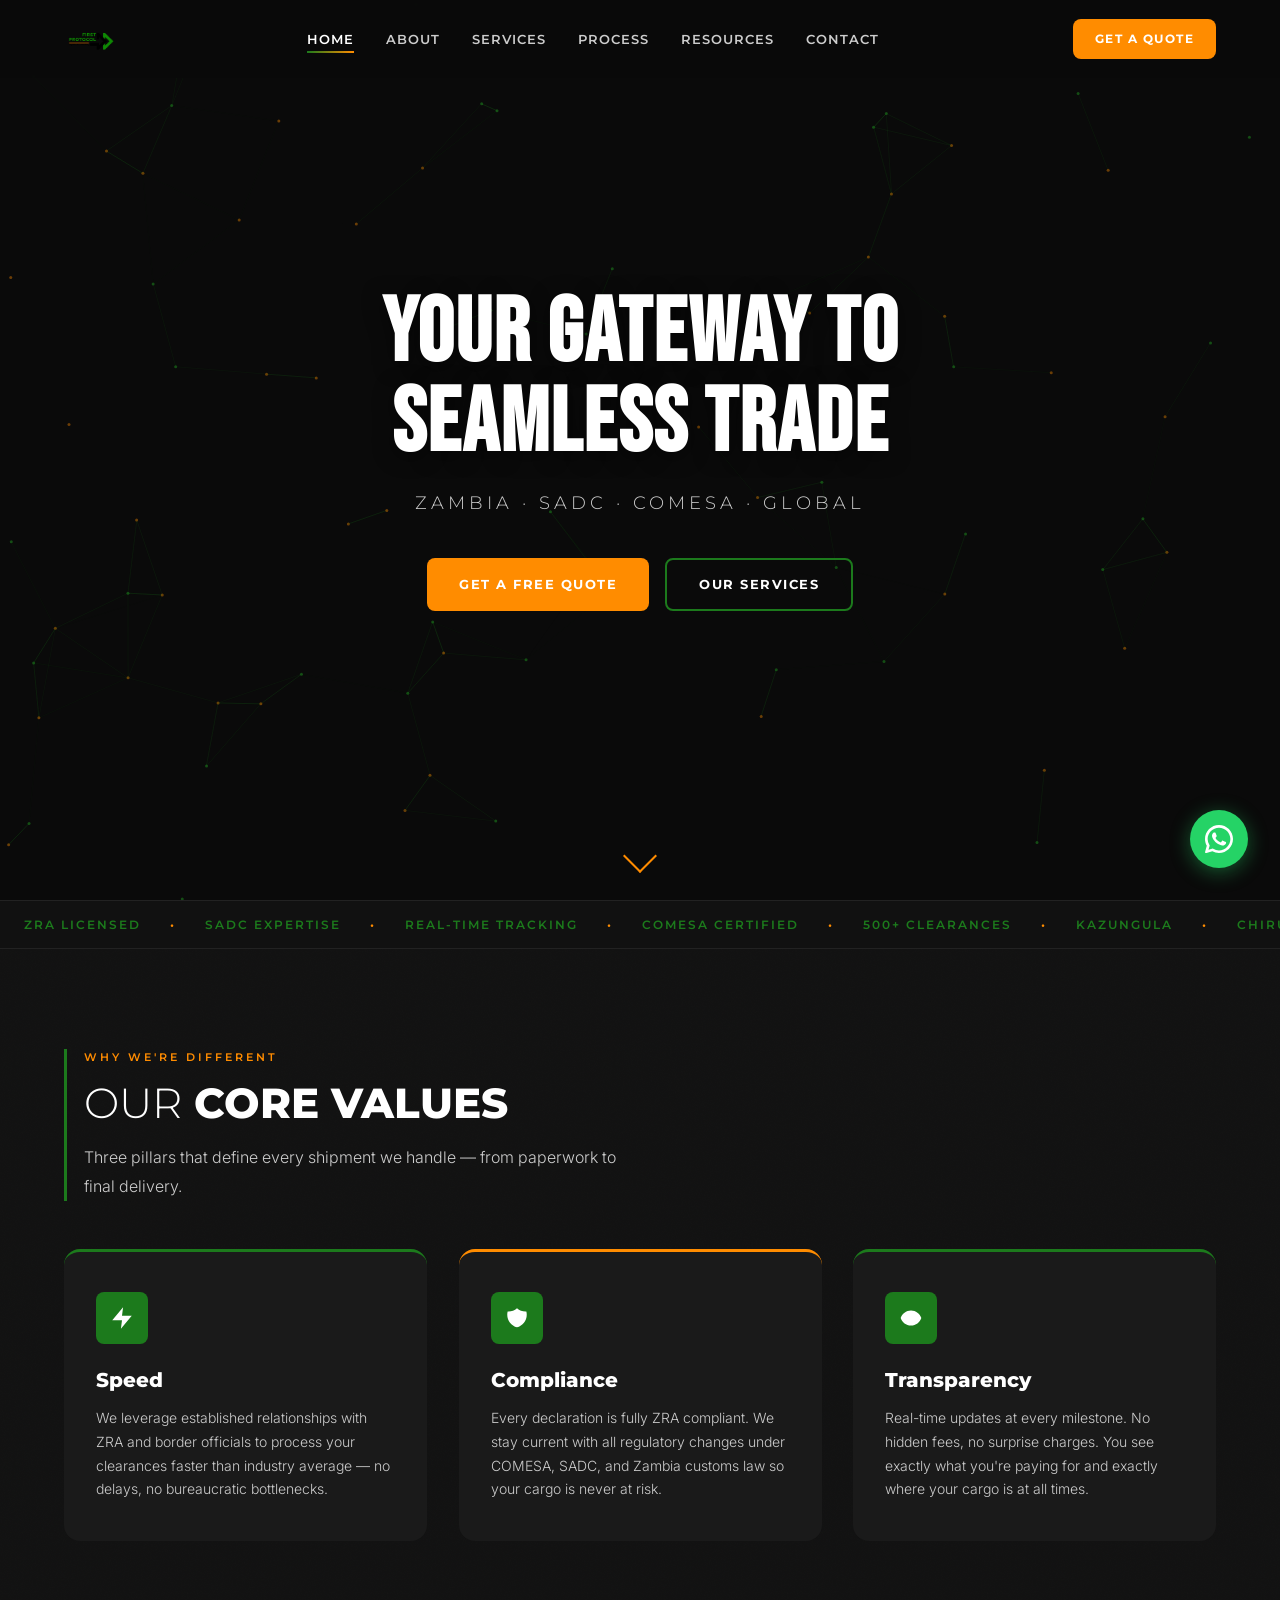
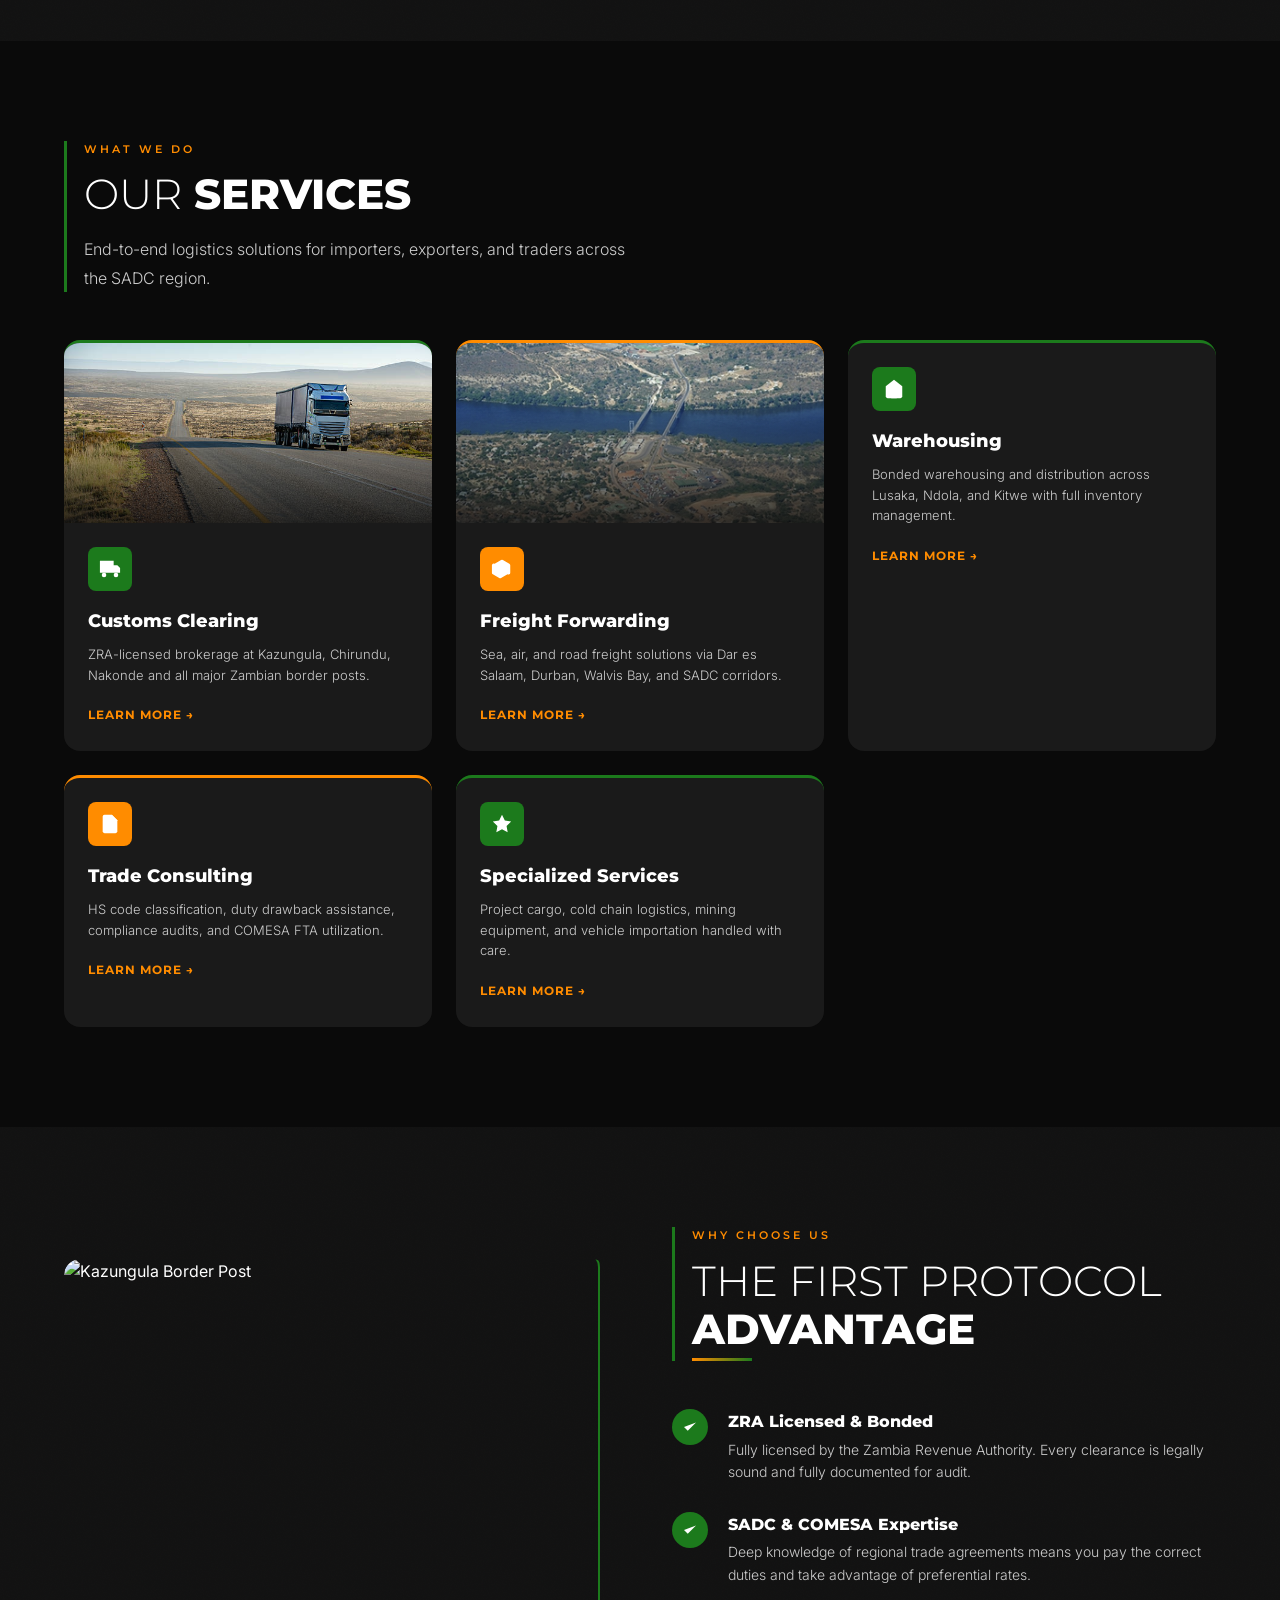
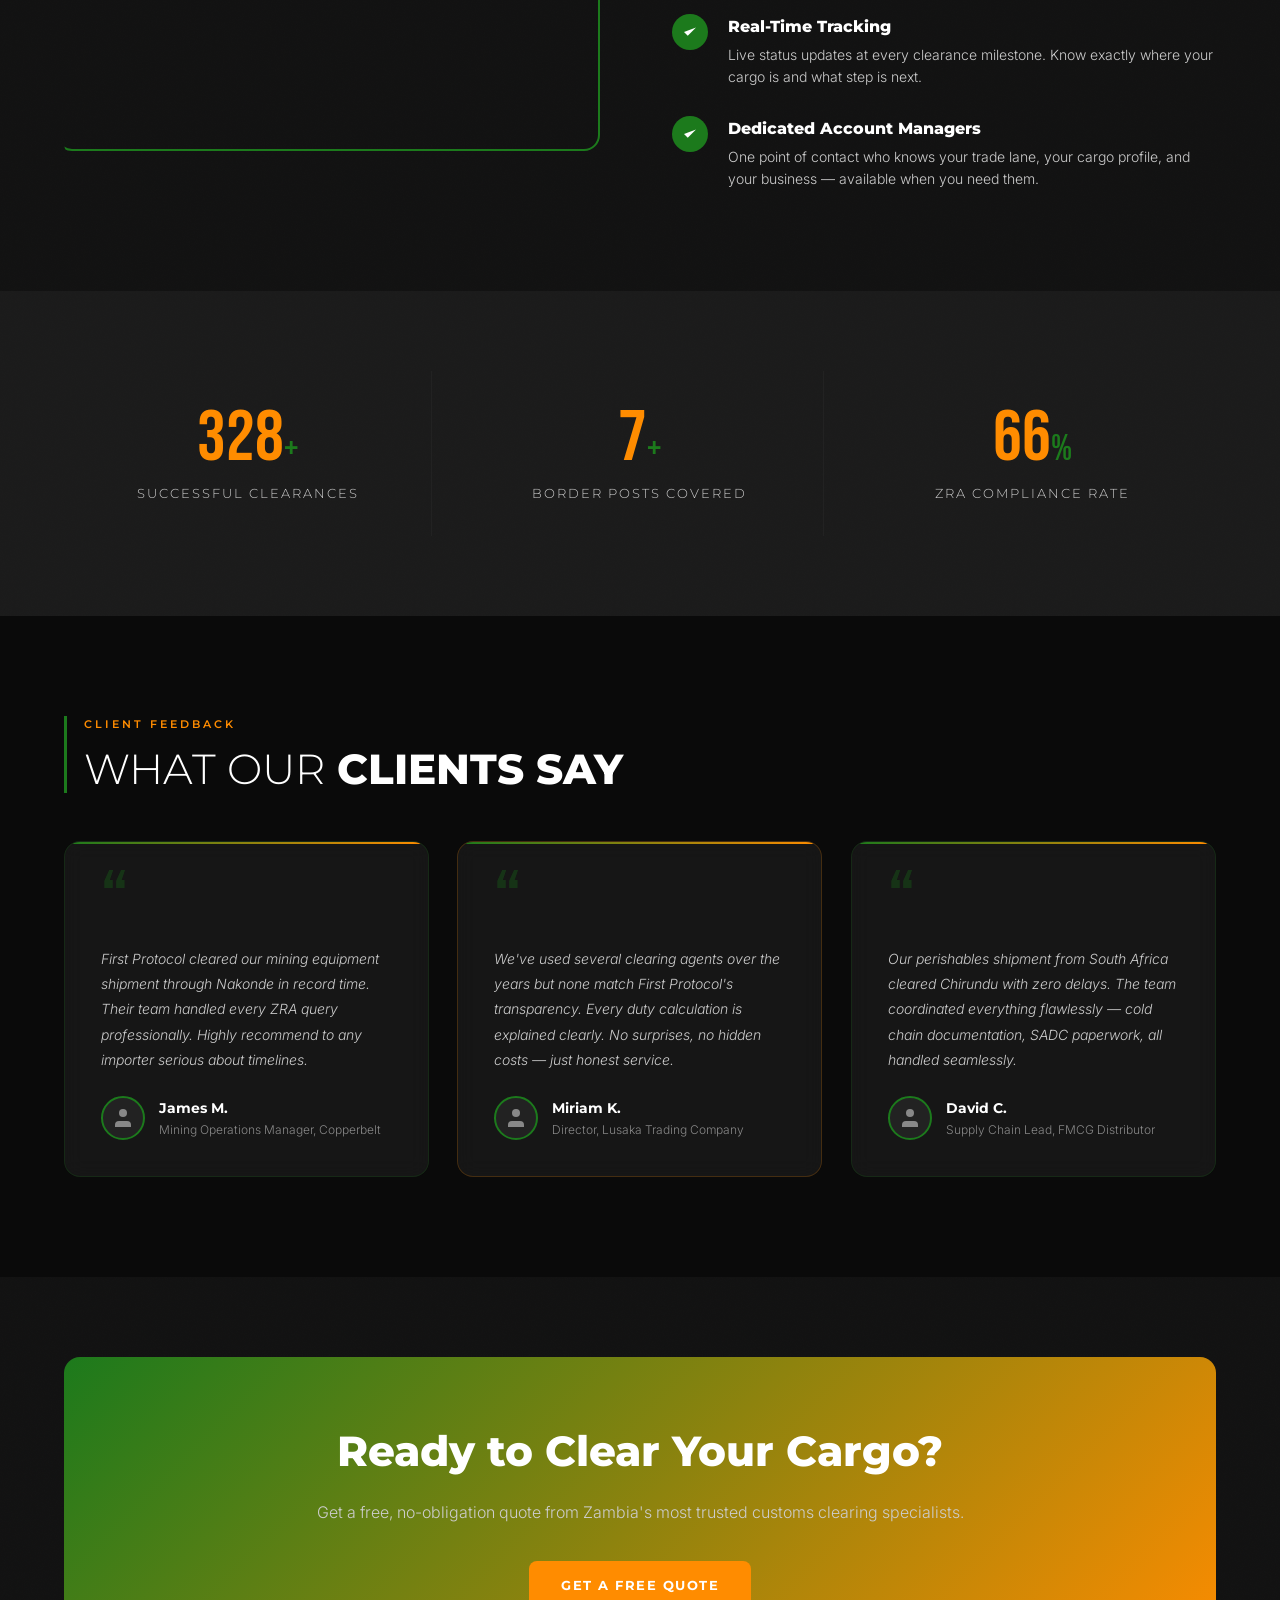
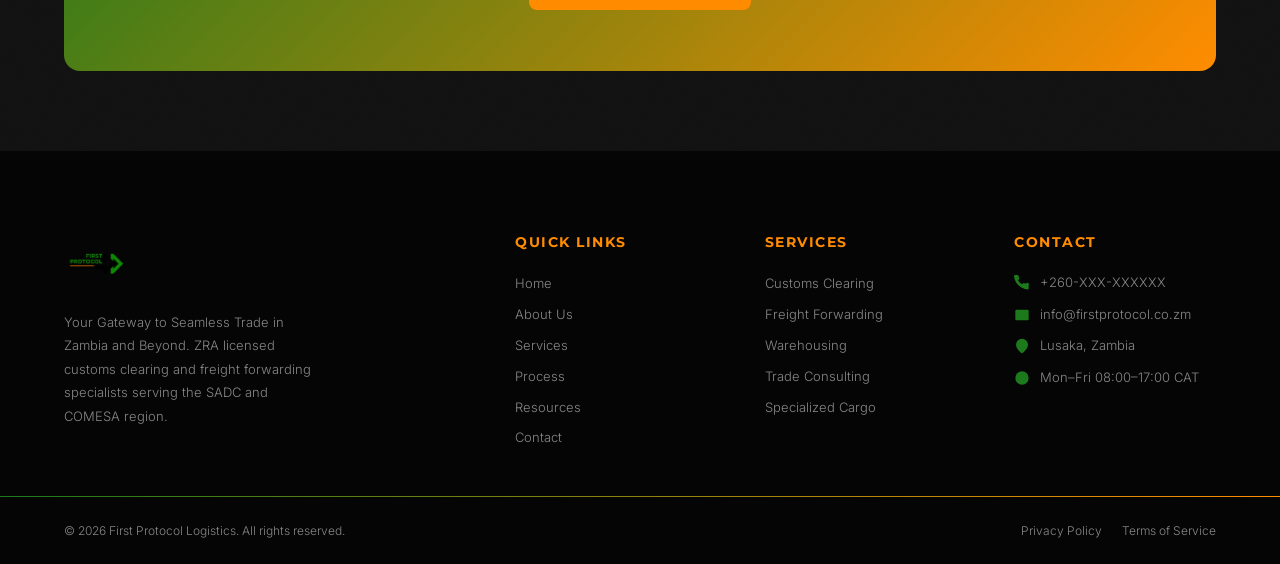
==== index.html @ 9c817f59 "Initial commit - CLAUDE.md and assets" ====
<!DOCTYPE html>
<html lang="en">
<head>
  <meta charset="UTF-8">
  <meta name="viewport" content="width=device-width, initial-scale=1.0">
  <title>Home | First Protocol Logistics</title>
  <meta name="description" content="First Protocol Logistics — Zambia's trusted customs clearing agent and freight forwarding company. ZRA licensed, SADC and COMESA expertise. Lusaka, Kazungula, Chirundu, Nakonde.">
  <meta name="keywords" content="customs clearing agent Zambia, freight forwarding Lusaka, ZRA clearing agent, import duty Zambia, SADC logistics">
  <meta property="og:title" content="Home | First Protocol Logistics">
  <meta property="og:description" content="Your Gateway to Seamless Trade in Zambia and Beyond. ZRA licensed customs clearing and freight forwarding.">
  <link rel="stylesheet" href="assets/css/style.css">
</head>
<body>

  <!-- NAVBAR -->
  <nav class="navbar" id="navbar">
    <div class="navbar-inner">
      <a href="index.html" class="navbar-logo">
        <img src="assets/images/logo.png" alt="First Protocol Logistics">
      </a>
      <div class="navbar-links">
        <a href="index.html" class="active">Home</a>
        <a href="about.html">About</a>
        <a href="services.html">Services</a>
        <a href="process.html">Process</a>
        <a href="resources.html">Resources</a>
        <a href="contact.html">Contact</a>
      </div>
      <a href="contact.html" class="btn-nav">Get a Quote</a>
      <button class="hamburger" id="hamburger" aria-label="Open menu">
        <span></span>
        <span></span>
        <span></span>
      </button>
    </div>
  </nav>

  <!-- MOBILE MENU -->
  <div class="mobile-menu" id="mobile-menu">
    <a href="index.html">Home</a>
    <a href="about.html">About</a>
    <a href="services.html">Services</a>
    <a href="process.html">Process</a>
    <a href="resources.html">Resources</a>
    <a href="contact.html">Contact</a>
    <a href="contact.html" class="btn-nav">Get a Quote</a>
  </div>

  <!-- HERO -->
  <section class="hero">
    <video autoplay muted loop playsinline class="hero-video">
      <source src="assets/images/hero-video.mp4" type="video/mp4">
    </video>
    <div class="hero-overlay"></div>
    <canvas id="particles-canvas"></canvas>
    <div class="hero-content">
      <h1 class="hero-title">YOUR GATEWAY TO<br>SEAMLESS TRADE</h1>
      <p class="hero-subtitle">ZAMBIA &middot; SADC &middot; COMESA &middot; GLOBAL</p>
      <div class="hero-ctas">
        <a href="contact.html" class="btn btn-primary">Get a Free Quote</a>
        <a href="services.html" class="btn btn-outline">Our Services</a>
      </div>
    </div>
    <div class="hero-scroll-indicator" id="hero-scroll-indicator">
      <div class="scroll-chevron"></div>
    </div>
  </section>

  <!-- MARQUEE TICKER -->
  <div class="marquee-strip">
    <div class="marquee-track" id="marquee-track">
      <span>ZRA Licensed</span><span class="dot">&nbsp;&bull;&nbsp;</span>
      <span>SADC Expertise</span><span class="dot">&nbsp;&bull;&nbsp;</span>
      <span>Real-Time Tracking</span><span class="dot">&nbsp;&bull;&nbsp;</span>
      <span>COMESA Certified</span><span class="dot">&nbsp;&bull;&nbsp;</span>
      <span>500+ Clearances</span><span class="dot">&nbsp;&bull;&nbsp;</span>
      <span>Kazungula</span><span class="dot">&nbsp;&bull;&nbsp;</span>
      <span>Chirundu</span><span class="dot">&nbsp;&bull;&nbsp;</span>
      <span>Nakonde</span><span class="dot">&nbsp;&bull;&nbsp;</span>
      <!-- Duplicate for seamless loop -->
      <span>ZRA Licensed</span><span class="dot">&nbsp;&bull;&nbsp;</span>
      <span>SADC Expertise</span><span class="dot">&nbsp;&bull;&nbsp;</span>
      <span>Real-Time Tracking</span><span class="dot">&nbsp;&bull;&nbsp;</span>
      <span>COMESA Certified</span><span class="dot">&nbsp;&bull;&nbsp;</span>
      <span>500+ Clearances</span><span class="dot">&nbsp;&bull;&nbsp;</span>
      <span>Kazungula</span><span class="dot">&nbsp;&bull;&nbsp;</span>
      <span>Chirundu</span><span class="dot">&nbsp;&bull;&nbsp;</span>
      <span>Nakonde</span><span class="dot">&nbsp;&bull;&nbsp;</span>
    </div>
  </div>

  <!-- VALUE PROPS -->
  <section class="value-props texture-overlay">
    <div class="container">
      <div class="section-heading-wrap reveal reveal-left">
        <span class="section-label">Why We're Different</span>
        <h2 class="section-title"><span class="thin">OUR</span> <span class="bold">CORE VALUES</span></h2>
        <p class="section-desc">Three pillars that define every shipment we handle — from paperwork to final delivery.</p>
      </div>
      <div class="value-props-grid">
        <div class="value-card tilt-card reveal" style="transition-delay: 0s">
          <div class="value-icon">
            <svg viewBox="0 0 24 24"><path d="M13 2L3 14h9l-1 8 10-12h-9l1-8z"/></svg>
          </div>
          <h3>Speed</h3>
          <p>We leverage established relationships with ZRA and border officials to process your clearances faster than industry average — no delays, no bureaucratic bottlenecks.</p>
        </div>
        <div class="value-card tilt-card reveal" style="transition-delay: 0.1s">
          <div class="value-icon">
            <svg viewBox="0 0 24 24"><path d="M9 12l2 2 4-4m5.618-4.016A11.955 11.955 0 0112 2.944a11.955 11.955 0 01-8.618 3.04A12.02 12.02 0 003 9c0 5.591 3.824 10.29 9 11.622 5.176-1.332 9-6.03 9-11.622 0-1.042-.133-2.052-.382-3.016z"/></svg>
          </div>
          <h3>Compliance</h3>
          <p>Every declaration is fully ZRA compliant. We stay current with all regulatory changes under COMESA, SADC, and Zambia customs law so your cargo is never at risk.</p>
        </div>
        <div class="value-card tilt-card reveal" style="transition-delay: 0.2s">
          <div class="value-icon">
            <svg viewBox="0 0 24 24"><path d="M15 12a3 3 0 11-6 0 3 3 0 016 0z"/><path d="M2.458 12C3.732 7.943 7.523 5 12 5c4.478 0 8.268 2.943 9.542 7-1.274 4.057-5.064 7-9.542 7-4.477 0-8.268-2.943-9.542-7z"/></svg>
          </div>
          <h3>Transparency</h3>
          <p>Real-time updates at every milestone. No hidden fees, no surprise charges. You see exactly what you're paying for and exactly where your cargo is at all times.</p>
        </div>
      </div>
    </div>
  </section>

  <!-- SERVICES SNAPSHOT -->
  <section class="services-snapshot">
    <div class="container">
      <div class="section-heading-wrap reveal reveal-left">
        <span class="section-label">What We Do</span>
        <h2 class="section-title"><span class="thin">OUR</span> <span class="bold">SERVICES</span></h2>
        <p class="section-desc">End-to-end logistics solutions for importers, exporters, and traders across the SADC region.</p>
      </div>
      <div class="services-grid">
        <div class="service-card tilt-card reveal" style="transition-delay: 0s">
          <div class="service-card-img" style="background-image: url('assets/images/cargo-truck-1.jpg')"></div>
          <div class="service-card-body">
            <div class="service-icon">
              <svg viewBox="0 0 24 24"><path d="M1 3h15v13H1V3zm15 5h4l3 3v5h-7V8z"/><circle cx="5.5" cy="18.5" r="2.5"/><circle cx="18.5" cy="18.5" r="2.5"/></svg>
            </div>
            <h3>Customs Clearing</h3>
            <p>ZRA-licensed brokerage at Kazungula, Chirundu, Nakonde and all major Zambian border posts.</p>
            <a href="services.html">Learn More &rarr;</a>
          </div>
        </div>
        <div class="service-card tilt-card reveal" style="transition-delay: 0.1s">
          <div class="service-card-img" style="background-image: url('assets/images/border-chirundu-1.jpg')"></div>
          <div class="service-card-body">
            <div class="service-icon">
              <svg viewBox="0 0 24 24"><path d="M21 16V8a2 2 0 00-1-1.73l-7-4a2 2 0 00-2 0l-7 4A2 2 0 001 8v8a2 2 0 001 1.73l7 4a2 2 0 002 0l7-4A2 2 0 0021 16z"/></svg>
            </div>
            <h3>Freight Forwarding</h3>
            <p>Sea, air, and road freight solutions via Dar es Salaam, Durban, Walvis Bay, and SADC corridors.</p>
            <a href="services.html">Learn More &rarr;</a>
          </div>
        </div>
        <div class="service-card tilt-card reveal" style="transition-delay: 0.2s">
          <div class="service-card-body">
            <div class="service-icon">
              <svg viewBox="0 0 24 24"><path d="M3 9l9-7 9 7v11a2 2 0 01-2 2H5a2 2 0 01-2-2z"/><polyline points="9 22 9 12 15 12 15 22"/></svg>
            </div>
            <h3>Warehousing</h3>
            <p>Bonded warehousing and distribution across Lusaka, Ndola, and Kitwe with full inventory management.</p>
            <a href="services.html">Learn More &rarr;</a>
          </div>
        </div>
        <div class="service-card tilt-card reveal" style="transition-delay: 0.3s">
          <div class="service-card-body">
            <div class="service-icon">
              <svg viewBox="0 0 24 24"><path d="M14 2H6a2 2 0 00-2 2v16a2 2 0 002 2h12a2 2 0 002-2V8z"/><polyline points="14 2 14 8 20 8"/><line x1="16" y1="13" x2="8" y2="13"/><line x1="16" y1="17" x2="8" y2="17"/><polyline points="10 9 9 9 8 9"/></svg>
            </div>
            <h3>Trade Consulting</h3>
            <p>HS code classification, duty drawback assistance, compliance audits, and COMESA FTA utilization.</p>
            <a href="services.html">Learn More &rarr;</a>
          </div>
        </div>
        <div class="service-card tilt-card reveal" style="transition-delay: 0.4s">
          <div class="service-card-body">
            <div class="service-icon">
              <svg viewBox="0 0 24 24"><polygon points="12 2 15.09 8.26 22 9.27 17 14.14 18.18 21.02 12 17.77 5.82 21.02 7 14.14 2 9.27 8.91 8.26 12 2"/></svg>
            </div>
            <h3>Specialized Services</h3>
            <p>Project cargo, cold chain logistics, mining equipment, and vehicle importation handled with care.</p>
            <a href="services.html">Learn More &rarr;</a>
          </div>
        </div>
      </div>
    </div>
  </section>

  <!-- WHY CHOOSE US -->
  <section class="why-us texture-overlay">
    <div class="container">
      <div class="why-us-inner">
        <div class="why-us-image reveal reveal-left">
          <img src="assets/images/border-kazungula-1.jpg" alt="Kazungula Border Post" loading="lazy">
        </div>
        <div class="why-us-content">
          <div class="section-heading-wrap reveal">
            <span class="section-label">Why Choose Us</span>
            <h2 class="section-title"><span class="thin">THE FIRST PROTOCOL</span><br><span class="bold accent-line">ADVANTAGE</span></h2>
          </div>
          <div class="why-list">
            <div class="why-item reveal">
              <div class="why-check">
                <svg viewBox="0 0 24 24"><path d="M20 6L9 17l-5-5"/></svg>
              </div>
              <div>
                <h4>ZRA Licensed &amp; Bonded</h4>
                <p>Fully licensed by the Zambia Revenue Authority. Every clearance is legally sound and fully documented for audit.</p>
              </div>
            </div>
            <div class="why-item reveal" style="transition-delay: 0.1s">
              <div class="why-check">
                <svg viewBox="0 0 24 24"><path d="M20 6L9 17l-5-5"/></svg>
              </div>
              <div>
                <h4>SADC &amp; COMESA Expertise</h4>
                <p>Deep knowledge of regional trade agreements means you pay the correct duties and take advantage of preferential rates.</p>
              </div>
            </div>
            <div class="why-item reveal" style="transition-delay: 0.2s">
              <div class="why-check">
                <svg viewBox="0 0 24 24"><path d="M20 6L9 17l-5-5"/></svg>
              </div>
              <div>
                <h4>Real-Time Tracking</h4>
                <p>Live status updates at every clearance milestone. Know exactly where your cargo is and what step is next.</p>
              </div>
            </div>
            <div class="why-item reveal" style="transition-delay: 0.3s">
              <div class="why-check">
                <svg viewBox="0 0 24 24"><path d="M20 6L9 17l-5-5"/></svg>
              </div>
              <div>
                <h4>Dedicated Account Managers</h4>
                <p>One point of contact who knows your trade lane, your cargo profile, and your business — available when you need them.</p>
              </div>
            </div>
          </div>
        </div>
      </div>
    </div>
  </section>

  <!-- STATS BAR -->
  <section class="stats-bar texture-overlay">
    <div class="container">
      <div class="stats-grid">
        <div class="stat-item reveal">
          <div class="stat-number">
            <span class="counter" data-target="500">0</span><span class="stat-suffix">+</span>
          </div>
          <div class="stat-label">Successful Clearances</div>
        </div>
        <div class="stat-item reveal" style="transition-delay: 0.15s">
          <div class="stat-number">
            <span class="counter" data-target="10">0</span><span class="stat-suffix">+</span>
          </div>
          <div class="stat-label">Border Posts Covered</div>
        </div>
        <div class="stat-item reveal" style="transition-delay: 0.3s">
          <div class="stat-number">
            <span class="counter" data-target="100">0</span><span class="stat-suffix">%</span>
          </div>
          <div class="stat-label">ZRA Compliance Rate</div>
        </div>
      </div>
    </div>
  </section>

  <!-- TESTIMONIALS -->
  <section class="testimonials">
    <div class="container">
      <div class="section-heading-wrap reveal reveal-left">
        <span class="section-label">Client Feedback</span>
        <h2 class="section-title"><span class="thin">WHAT OUR</span> <span class="bold">CLIENTS SAY</span></h2>
      </div>
      <div class="testimonials-grid">
        <div class="testimonial-card tilt-card reveal" style="transition-delay: 0s">
          <span class="quote-mark">&ldquo;</span>
          <p>First Protocol cleared our mining equipment shipment through Nakonde in record time. Their team handled every ZRA query professionally. Highly recommend to any importer serious about timelines.</p>
          <div class="testimonial-author">
            <div class="author-avatar">
              <svg viewBox="0 0 24 24"><path d="M20 21v-2a4 4 0 00-4-4H8a4 4 0 00-4 4v2"/><circle cx="12" cy="7" r="4"/></svg>
            </div>
            <div>
              <div class="author-name">James M.</div>
              <div class="author-role">Mining Operations Manager, Copperbelt</div>
            </div>
          </div>
        </div>
        <div class="testimonial-card tilt-card reveal" style="transition-delay: 0.1s">
          <span class="quote-mark">&ldquo;</span>
          <p>We've used several clearing agents over the years but none match First Protocol's transparency. Every duty calculation is explained clearly. No surprises, no hidden costs — just honest service.</p>
          <div class="testimonial-author">
            <div class="author-avatar">
              <svg viewBox="0 0 24 24"><path d="M20 21v-2a4 4 0 00-4-4H8a4 4 0 00-4 4v2"/><circle cx="12" cy="7" r="4"/></svg>
            </div>
            <div>
              <div class="author-name">Miriam K.</div>
              <div class="author-role">Director, Lusaka Trading Company</div>
            </div>
          </div>
        </div>
        <div class="testimonial-card tilt-card reveal" style="transition-delay: 0.2s">
          <span class="quote-mark">&ldquo;</span>
          <p>Our perishables shipment from South Africa cleared Chirundu with zero delays. The team coordinated everything flawlessly — cold chain documentation, SADC paperwork, all handled seamlessly.</p>
          <div class="testimonial-author">
            <div class="author-avatar">
              <svg viewBox="0 0 24 24"><path d="M20 21v-2a4 4 0 00-4-4H8a4 4 0 00-4 4v2"/><circle cx="12" cy="7" r="4"/></svg>
            </div>
            <div>
              <div class="author-name">David C.</div>
              <div class="author-role">Supply Chain Lead, FMCG Distributor</div>
            </div>
          </div>
        </div>
      </div>
    </div>
  </section>

  <!-- FINAL CTA BANNER -->
  <section class="cta-banner texture-overlay">
    <div class="container">
      <div class="cta-banner-inner reveal">
        <h2>Ready to Clear Your Cargo?</h2>
        <p>Get a free, no-obligation quote from Zambia's most trusted customs clearing specialists.</p>
        <a href="contact.html" class="btn btn-primary">Get a Free Quote</a>
      </div>
    </div>
  </section>

  <!-- FOOTER -->
  <footer class="footer">
    <div class="container">
      <div class="footer-grid">
        <div class="footer-brand">
          <img src="assets/images/logo.png" alt="First Protocol Logistics">
          <p>Your Gateway to Seamless Trade in Zambia and Beyond. ZRA licensed customs clearing and freight forwarding specialists serving the SADC and COMESA region.</p>
        </div>
        <div class="footer-col">
          <h4>Quick Links</h4>
          <div class="footer-links">
            <a href="index.html">Home</a>
            <a href="about.html">About Us</a>
            <a href="services.html">Services</a>
            <a href="process.html">Process</a>
            <a href="resources.html">Resources</a>
            <a href="contact.html">Contact</a>
          </div>
        </div>
        <div class="footer-col">
          <h4>Services</h4>
          <div class="footer-links">
            <a href="services.html">Customs Clearing</a>
            <a href="services.html">Freight Forwarding</a>
            <a href="services.html">Warehousing</a>
            <a href="services.html">Trade Consulting</a>
            <a href="services.html">Specialized Cargo</a>
          </div>
        </div>
        <div class="footer-col">
          <h4>Contact</h4>
          <div class="footer-contact-list">
            <div class="footer-contact-item">
              <svg viewBox="0 0 24 24"><path d="M22 16.92v3a2 2 0 01-2.18 2 19.79 19.79 0 01-8.63-3.07A19.5 19.5 0 013.07 10.8a19.79 19.79 0 01-3.07-8.6A2 2 0 012 0h3a2 2 0 012 1.72c.127.96.361 1.903.7 2.81a2 2 0 01-.45 2.11L6.09 7.91a16 16 0 006 6l1.27-1.27a2 2 0 012.11-.45c.907.339 1.85.573 2.81.7A2 2 0 0122 14.92z"/></svg>
              <a href="tel:+260XXXXXXXXX">+260-XXX-XXXXXX</a>
            </div>
            <div class="footer-contact-item">
              <svg viewBox="0 0 24 24"><path d="M4 4h16c1.1 0 2 .9 2 2v12c0 1.1-.9 2-2 2H4c-1.1 0-2-.9-2-2V6c0-1.1.9-2 2-2z"/><polyline points="22,6 12,13 2,6"/></svg>
              <a href="mailto:info@firstprotocol.co.zm">info@firstprotocol.co.zm</a>
            </div>
            <div class="footer-contact-item">
              <svg viewBox="0 0 24 24"><path d="M21 10c0 7-9 13-9 13s-9-6-9-13a9 9 0 0118 0z"/><circle cx="12" cy="10" r="3"/></svg>
              <span>Lusaka, Zambia</span>
            </div>
            <div class="footer-contact-item">
              <svg viewBox="0 0 24 24"><circle cx="12" cy="12" r="10"/><polyline points="12 6 12 12 16 14"/></svg>
              <span>Mon–Fri 08:00–17:00 CAT</span>
            </div>
          </div>
        </div>
      </div>
    </div>
    <div class="footer-bottom">
      <div class="container">
        <div class="footer-bottom-inner">
          <p>&copy; 2026 First Protocol Logistics. All rights reserved.</p>
          <div class="footer-bottom-links">
            <a href="#">Privacy Policy</a>
            <a href="#">Terms of Service</a>
          </div>
        </div>
      </div>
    </div>
  </footer>

  <!-- WHATSAPP FLOAT -->
  <a href="https://wa.me/260XXXXXXXXX" class="whatsapp-float" target="_blank" rel="noopener">
    <svg viewBox="0 0 24 24"><path d="M17.472 14.382c-.297-.149-1.758-.867-2.03-.967-.273-.099-.471-.148-.67.15-.197.297-.767.966-.94 1.164-.173.199-.347.223-.644.075-.297-.15-1.255-.463-2.39-1.475-.883-.788-1.48-1.761-1.653-2.059-.173-.297-.018-.458.13-.606.134-.133.298-.347.446-.52.149-.174.198-.298.298-.497.099-.198.05-.371-.025-.52-.075-.149-.669-1.612-.916-2.207-.242-.579-.487-.5-.669-.51-.173-.008-.371-.01-.57-.01-.198 0-.52.074-.792.372-.272.297-1.04 1.016-1.04 2.479 0 1.462 1.065 2.875 1.213 3.074.149.198 2.096 3.2 5.077 4.487.709.306 1.262.489 1.694.625.712.227 1.36.195 1.871.118.571-.085 1.758-.719 2.006-1.413.248-.694.248-1.289.173-1.413-.074-.124-.272-.198-.57-.347z"/><path d="M12 0C5.373 0 0 5.373 0 12c0 2.12.555 4.107 1.528 5.833L.057 23.157a.75.75 0 00.921.921l5.324-1.471A11.944 11.944 0 0012 24c6.627 0 12-5.373 12-12S18.627 0 12 0zm0 21.75a9.706 9.706 0 01-4.952-1.356l-.355-.211-3.681 1.016 1.016-3.681-.211-.355A9.706 9.706 0 012.25 12C2.25 6.615 6.615 2.25 12 2.25S21.75 6.615 21.75 12 17.385 21.75 12 21.75z"/></svg>
    <span class="whatsapp-tooltip">Chat on WhatsApp</span>
  </a>

  <script src="assets/js/main.js"></script>
</body>
</html>
---- assets/css/style.css ----
@import url('https://fonts.googleapis.com/css2?family=Bebas+Neue&family=Montserrat:wght@300;400;600;800&family=Inter:wght@300;400;500&display=swap');

:root {
  --green: #1C7A1C;
  --green-light: #24a024;
  --green-glow: rgba(28, 122, 28, 0.3);
  --green-glow-strong: rgba(28, 122, 28, 0.6);
  --orange: #FF8C00;
  --orange-light: #ffa333;
  --orange-glow: rgba(255, 140, 0, 0.3);
  --orange-glow-strong: rgba(255, 140, 0, 0.6);
  --black: #0A0A0A;
  --black-2: #111111;
  --black-3: #1a1a1a;
  --black-4: #222222;
  --white: #FFFFFF;
  --muted: #CCCCCC;
  --muted-dark: #888888;
  --font-display: 'Bebas Neue', cursive;
  --font-heading: 'Montserrat', sans-serif;
  --font-body: 'Inter', sans-serif;
  --transition: all 0.3s ease;
  --transition-slow: all 0.6s ease;
  --border-radius: 8px;
  --border-radius-lg: 16px;
  --max-width: 1200px;
  --section-padding: 100px 0;
}

/* =============================================
   RESET & BASE
   ============================================= */

*, *::before, *::after {
  margin: 0;
  padding: 0;
  box-sizing: border-box;
}

html {
  scroll-behavior: smooth;
}

body {
  font-family: var(--font-body);
  font-weight: 400;
  background-color: var(--black);
  color: var(--white);
  line-height: 1.6;
  overflow-x: hidden;
}

img {
  max-width: 100%;
  height: auto;
  display: block;
}

a {
  text-decoration: none;
  color: inherit;
}

ul {
  list-style: none;
}

.container {
  max-width: var(--max-width);
  margin: 0 auto;
  padding: 0 24px;
}

.section-padding {
  padding: var(--section-padding);
}

/* Thin/Bold heading contrast */
.thin {
  font-weight: 300;
}

.bold {
  font-weight: 800;
}

/* Gradient rule */
.gradient-rule {
  height: 2px;
  background: linear-gradient(90deg, var(--green), var(--orange), transparent);
  border: none;
  margin: 40px 0;
}

/* =============================================
   NOISE TEXTURE OVERLAY
   ============================================= */

.texture-overlay {
  position: relative;
}

.texture-overlay::before {
  content: '';
  position: absolute;
  inset: 0;
  background-image: url("data:image/svg+xml,%3Csvg viewBox='0 0 256 256' xmlns='http://www.w3.org/2000/svg'%3E%3Cfilter id='noise'%3E%3CfeTurbulence type='fractalNoise' baseFrequency='0.9' numOctaves='4' stitchTiles='stitch'/%3E%3C/filter%3E%3Crect width='100%25' height='100%25' filter='url(%23noise)' opacity='0.04'/%3E%3C/svg%3E");
  background-size: 200px 200px;
  pointer-events: none;
  z-index: 1;
  opacity: 0.4;
}

.texture-overlay > * {
  position: relative;
  z-index: 2;
}

/* =============================================
   NAVBAR
   ============================================= */

.navbar {
  position: fixed;
  top: 0;
  left: 0;
  right: 0;
  z-index: 9999;
  background: rgba(10, 10, 10, 0.95);
  backdrop-filter: blur(10px);
  -webkit-backdrop-filter: blur(10px);
  transition: var(--transition);
}

.navbar.scrolled {
  border-bottom: 1px solid var(--green);
}

.navbar-inner {
  display: flex;
  align-items: center;
  justify-content: space-between;
  padding: 14px 24px;
  max-width: var(--max-width);
  margin: 0 auto;
}

.navbar-logo img {
  height: 50px;
  width: auto;
}

.navbar-links {
  display: flex;
  align-items: center;
  gap: 32px;
}

.navbar-links a {
  font-family: var(--font-heading);
  font-weight: 600;
  font-size: 13px;
  letter-spacing: 1px;
  text-transform: uppercase;
  color: var(--muted);
  position: relative;
  transition: color 0.3s ease;
}

.navbar-links a::after {
  content: '';
  display: block;
  width: 0;
  height: 2px;
  background: linear-gradient(90deg, var(--green), var(--orange));
  transition: width 0.3s ease;
  position: absolute;
  bottom: -4px;
  left: 0;
}

.navbar-links a:hover,
.navbar-links a.active {
  color: var(--white);
}

.navbar-links a:hover::after,
.navbar-links a.active::after {
  width: 100%;
}

.btn-nav {
  font-family: var(--font-heading);
  font-weight: 700;
  font-size: 12px;
  letter-spacing: 1.5px;
  text-transform: uppercase;
  padding: 10px 22px;
  background: var(--orange);
  color: var(--white);
  border: none;
  border-radius: var(--border-radius);
  cursor: pointer;
  transition: var(--transition);
}

.btn-nav:hover {
  background: var(--orange-light);
  box-shadow: 0 0 20px var(--orange-glow);
  transform: scale(1.05);
}

/* Hamburger */
.hamburger {
  display: none;
  flex-direction: column;
  gap: 5px;
  cursor: pointer;
  padding: 4px;
  background: none;
  border: none;
}

.hamburger span {
  display: block;
  width: 26px;
  height: 2px;
  background: var(--white);
  border-radius: 2px;
  transition: var(--transition);
}

.hamburger.open span:nth-child(1) {
  transform: translateY(7px) rotate(45deg);
}

.hamburger.open span:nth-child(2) {
  opacity: 0;
}

.hamburger.open span:nth-child(3) {
  transform: translateY(-7px) rotate(-45deg);
}

/* Mobile menu */
.mobile-menu {
  display: none;
  position: fixed;
  inset: 0;
  background: rgba(10, 10, 10, 0.98);
  z-index: 9998;
  flex-direction: column;
  align-items: center;
  justify-content: center;
  gap: 32px;
  opacity: 0;
  pointer-events: none;
  transition: opacity 0.3s ease;
}

.mobile-menu.open {
  opacity: 1;
  pointer-events: all;
}

.mobile-menu a {
  font-family: var(--font-heading);
  font-weight: 700;
  font-size: 24px;
  letter-spacing: 2px;
  text-transform: uppercase;
  color: var(--white);
  transition: color 0.3s ease;
}

.mobile-menu a:hover {
  color: var(--orange);
}

.mobile-menu .btn-nav {
  font-size: 16px;
  padding: 14px 36px;
  margin-top: 12px;
}

/* =============================================
   BUTTONS
   ============================================= */

.btn {
  display: inline-flex;
  align-items: center;
  justify-content: center;
  gap: 8px;
  font-family: var(--font-heading);
  font-weight: 700;
  font-size: 13px;
  letter-spacing: 1.5px;
  text-transform: uppercase;
  padding: 14px 32px;
  border: none;
  border-radius: var(--border-radius);
  cursor: pointer;
  position: relative;
  overflow: hidden;
  transition: var(--transition);
}

.btn-primary {
  background: var(--orange);
  color: var(--white);
}

.btn-primary:hover {
  background: linear-gradient(90deg, var(--orange), var(--green));
  box-shadow: 0 0 25px var(--orange-glow);
  transform: scale(1.05);
}

.btn-primary:active {
  transform: scale(0.97);
}

.btn-outline {
  background: transparent;
  color: var(--white);
  border: 2px solid var(--green);
}

.btn-outline:hover {
  background: var(--green);
  box-shadow: 0 0 25px var(--green-glow);
  transform: scale(1.05);
}

.btn-outline:active {
  transform: scale(0.97);
}

/* Ripple */
.btn .ripple {
  position: absolute;
  border-radius: 50%;
  transform: scale(0);
  animation: ripple-anim 0.6s linear;
  background: rgba(255, 255, 255, 0.25);
  pointer-events: none;
}

@keyframes ripple-anim {
  to {
    transform: scale(4);
    opacity: 0;
  }
}

/* =============================================
   HERO — INDEX
   ============================================= */

.hero {
  position: relative;
  height: 100vh;
  min-height: 600px;
  display: flex;
  align-items: center;
  justify-content: center;
  overflow: hidden;
}

.hero-video {
  position: absolute;
  inset: 0;
  width: 100%;
  height: 100%;
  object-fit: cover;
  z-index: 0;
}

.hero-overlay {
  position: absolute;
  inset: 0;
  background: linear-gradient(135deg, rgba(10, 10, 10, 0.85) 0%, rgba(10, 10, 10, 0.5) 100%);
  z-index: 1;
}

#particles-canvas {
  position: absolute;
  inset: 0;
  width: 100%;
  height: 100%;
  z-index: 2;
}

.hero-content {
  position: relative;
  z-index: 3;
  text-align: center;
  padding: 0 24px;
  max-width: 900px;
}

.hero-title {
  font-family: var(--font-display);
  font-size: 90px;
  line-height: 1;
  letter-spacing: 2px;
  color: var(--white);
  margin-bottom: 20px;
  text-shadow: 0 4px 20px rgba(0, 0, 0, 0.5);
}

.hero-subtitle {
  font-family: var(--font-heading);
  font-weight: 300;
  font-size: 18px;
  letter-spacing: 4px;
  color: var(--muted);
  margin-bottom: 40px;
  text-transform: uppercase;
}

.hero-ctas {
  display: flex;
  gap: 16px;
  justify-content: center;
  flex-wrap: wrap;
}

.hero-scroll-indicator {
  position: absolute;
  bottom: 32px;
  left: 50%;
  transform: translateX(-50%);
  z-index: 3;
  display: flex;
  flex-direction: column;
  align-items: center;
  gap: 6px;
  opacity: 1;
  transition: opacity 0.4s ease;
}

.hero-scroll-indicator.hidden {
  opacity: 0;
}

.scroll-chevron {
  width: 24px;
  height: 24px;
  border-right: 2px solid var(--orange);
  border-bottom: 2px solid var(--orange);
  transform: rotate(45deg);
  animation: chevron-bounce 1.5s ease-in-out infinite;
}

@keyframes chevron-bounce {
  0%, 100% { transform: rotate(45deg) translateY(0); }
  50% { transform: rotate(45deg) translateY(8px); }
}

/* Page heroes (non-index) */
.page-hero {
  position: relative;
  height: 400px;
  display: flex;
  align-items: center;
  justify-content: center;
  overflow: hidden;
  padding-top: 80px;
}

.page-hero-bg {
  position: absolute;
  inset: 0;
  background-size: cover;
  background-position: center;
  z-index: 0;
}

.page-hero-overlay {
  position: absolute;
  inset: 0;
  background: linear-gradient(135deg, rgba(10, 10, 10, 0.88) 0%, rgba(10, 10, 10, 0.6) 100%);
  z-index: 1;
}

.page-hero-content {
  position: relative;
  z-index: 2;
  text-align: center;
  padding: 0 24px;
}

.page-hero-title {
  font-family: var(--font-display);
  font-size: 64px;
  letter-spacing: 3px;
  color: var(--white);
  margin-bottom: 12px;
}

.page-hero-sub {
  font-family: var(--font-heading);
  font-weight: 300;
  font-size: 16px;
  letter-spacing: 3px;
  color: var(--muted);
  text-transform: uppercase;
}

/* Process hero — CSS geometric pattern */
.process-hero-pattern {
  position: absolute;
  inset: 0;
  background-color: var(--black-2);
  z-index: 0;
  overflow: hidden;
}

.process-hero-pattern::before {
  content: '';
  position: absolute;
  inset: -50%;
  background-image:
    linear-gradient(var(--green) 1px, transparent 1px),
    linear-gradient(90deg, var(--green) 1px, transparent 1px);
  background-size: 60px 60px;
  opacity: 0.06;
  transform: rotate(15deg);
}

.process-hero-pattern::after {
  content: '';
  position: absolute;
  inset: 0;
  background: linear-gradient(135deg, rgba(10, 10, 10, 0.7) 0%, rgba(10, 10, 10, 0.4) 100%);
}

/* =============================================
   MARQUEE TICKER
   ============================================= */

.marquee-strip {
  background: var(--black-2);
  padding: 14px 0;
  overflow: hidden;
  border-top: 1px solid var(--black-4);
  border-bottom: 1px solid var(--black-4);
}

.marquee-track {
  display: flex;
  gap: 0;
  white-space: nowrap;
  animation: marquee-scroll 30s linear infinite;
}

.marquee-track span {
  font-family: var(--font-heading);
  font-weight: 600;
  font-size: 12px;
  letter-spacing: 2px;
  color: var(--green);
  text-transform: uppercase;
  padding: 0 24px;
}

.marquee-track span.dot {
  color: var(--orange);
  padding: 0;
}

@keyframes marquee-scroll {
  0% { transform: translateX(0); }
  100% { transform: translateX(-50%); }
}

/* =============================================
   SECTION HEADINGS
   ============================================= */

.section-label {
  font-family: var(--font-heading);
  font-weight: 600;
  font-size: 11px;
  letter-spacing: 3px;
  text-transform: uppercase;
  color: var(--orange);
  margin-bottom: 12px;
  display: block;
}

.section-title {
  font-family: var(--font-heading);
  font-size: 42px;
  line-height: 1.15;
  color: var(--white);
  margin-bottom: 16px;
}

.section-title .accent-line {
  display: inline-block;
  position: relative;
  padding-bottom: 8px;
}

.section-title .accent-line::after {
  content: '';
  position: absolute;
  bottom: 0;
  left: 0;
  width: 60px;
  height: 3px;
  background: linear-gradient(90deg, var(--orange), var(--green));
}

.section-heading-wrap {
  position: relative;
  padding-left: 20px;
  margin-bottom: 48px;
}

.section-heading-wrap::before {
  content: '';
  position: absolute;
  left: 0;
  top: 0;
  bottom: 0;
  width: 3px;
  background: var(--green);
  transform: scaleY(0);
  transform-origin: top;
  transition: transform 0.6s ease;
}

.section-heading-wrap.in-view::before {
  transform: scaleY(1);
}

.section-desc {
  font-size: 16px;
  font-weight: 300;
  color: var(--muted);
  max-width: 560px;
  line-height: 1.8;
}

/* =============================================
   VALUE PROPS
   ============================================= */

.value-props {
  background: var(--black-2);
  padding: var(--section-padding);
}

.value-props-grid {
  display: grid;
  grid-template-columns: repeat(3, 1fr);
  gap: 32px;
}

.value-card {
  background: var(--black-3);
  border-radius: var(--border-radius-lg);
  padding: 40px 32px;
  border-top: 3px solid var(--green);
  will-change: transform;
  transition: transform 0.1s ease;
}

.value-card:nth-child(even) {
  border-top-color: var(--orange);
}

.value-icon {
  width: 52px;
  height: 52px;
  background: var(--green);
  border-radius: var(--border-radius);
  display: flex;
  align-items: center;
  justify-content: center;
  margin-bottom: 20px;
}

.value-icon svg {
  width: 26px;
  height: 26px;
  fill: var(--white);
}

.value-card h3 {
  font-family: var(--font-heading);
  font-weight: 800;
  font-size: 20px;
  color: var(--white);
  margin-bottom: 10px;
}

.value-card p {
  font-size: 14px;
  font-weight: 300;
  color: var(--muted);
  line-height: 1.7;
}

/* =============================================
   SERVICES SNAPSHOT
   ============================================= */

.services-snapshot {
  background: var(--black);
  padding: var(--section-padding);
}

.services-grid {
  display: grid;
  grid-template-columns: repeat(3, 1fr);
  gap: 24px;
}

.service-card {
  background: var(--black-3);
  border-radius: var(--border-radius-lg);
  overflow: hidden;
  border-top: 3px solid var(--green);
  will-change: transform;
  transition: transform 0.1s ease;
  position: relative;
}

.service-card:nth-child(even) {
  border-top-color: var(--orange);
}

.service-card-img {
  height: 180px;
  background-size: cover;
  background-position: center;
  position: relative;
}

.service-card-img::after {
  content: '';
  position: absolute;
  inset: 0;
  background: linear-gradient(to bottom, transparent 30%, rgba(10, 10, 10, 0.8) 100%);
}

.service-card-body {
  padding: 24px;
}

.service-icon {
  width: 44px;
  height: 44px;
  background: var(--green);
  border-radius: var(--border-radius);
  display: flex;
  align-items: center;
  justify-content: center;
  margin-bottom: 16px;
}

.service-card:nth-child(even) .service-icon {
  background: var(--orange);
}

.service-icon svg {
  width: 22px;
  height: 22px;
  fill: var(--white);
}

.service-card h3 {
  font-family: var(--font-heading);
  font-weight: 800;
  font-size: 18px;
  color: var(--white);
  margin-bottom: 8px;
}

.service-card p {
  font-size: 13px;
  font-weight: 300;
  color: var(--muted);
  line-height: 1.6;
  margin-bottom: 16px;
}

.service-card a {
  font-family: var(--font-heading);
  font-weight: 700;
  font-size: 12px;
  letter-spacing: 1px;
  color: var(--orange);
  text-transform: uppercase;
  display: inline-flex;
  align-items: center;
  gap: 6px;
  transition: gap 0.3s ease;
}

.service-card a:hover {
  gap: 12px;
}

/* =============================================
   WHY CHOOSE US
   ============================================= */

.why-us {
  background: var(--black-2);
  padding: var(--section-padding);
}

.why-us-inner {
  display: grid;
  grid-template-columns: 1fr 1fr;
  gap: 64px;
  align-items: center;
}

.why-us-image {
  position: relative;
  border-radius: var(--border-radius-lg);
  overflow: hidden;
}

.why-us-image img {
  width: 100%;
  height: 500px;
  object-fit: cover;
  border-radius: var(--border-radius-lg);
}

.why-us-image::before {
  content: '';
  position: absolute;
  top: -8px;
  left: -8px;
  right: 8px;
  bottom: 8px;
  border: 2px solid var(--green);
  border-radius: var(--border-radius-lg);
  z-index: 1;
  pointer-events: none;
}

.why-list {
  display: flex;
  flex-direction: column;
  gap: 28px;
}

.why-item {
  display: flex;
  gap: 20px;
  align-items: flex-start;
}

.why-check {
  width: 36px;
  height: 36px;
  background: var(--green);
  border-radius: 50%;
  display: flex;
  align-items: center;
  justify-content: center;
  flex-shrink: 0;
}

.why-check svg {
  width: 18px;
  height: 18px;
  fill: var(--white);
}

.why-item h4 {
  font-family: var(--font-heading);
  font-weight: 800;
  font-size: 16px;
  color: var(--white);
  margin-bottom: 4px;
}

.why-item p {
  font-size: 14px;
  font-weight: 300;
  color: var(--muted);
  line-height: 1.6;
}

/* =============================================
   STATS BAR
   ============================================= */

.stats-bar {
  background: var(--black-3);
  padding: 80px 0;
}

.stats-grid {
  display: grid;
  grid-template-columns: repeat(3, 1fr);
  gap: 24px;
  text-align: center;
}

.stat-item {
  padding: 32px;
  border-right: 1px solid var(--black-4);
}

.stat-item:last-child {
  border-right: none;
}

.stat-number {
  font-family: var(--font-display);
  font-size: 72px;
  color: var(--orange);
  line-height: 1;
  margin-bottom: 8px;
}

.stat-suffix {
  font-family: var(--font-display);
  font-size: 36px;
  color: var(--green);
}

.stat-label {
  font-family: var(--font-heading);
  font-weight: 300;
  font-size: 13px;
  letter-spacing: 2px;
  color: var(--muted);
  text-transform: uppercase;
}

/* =============================================
   TESTIMONIALS
   ============================================= */

.testimonials {
  background: var(--black);
  padding: var(--section-padding);
}

.testimonials-grid {
  display: grid;
  grid-template-columns: repeat(3, 1fr);
  gap: 28px;
}

.testimonial-card {
  background: rgba(26, 26, 26, 0.8);
  backdrop-filter: blur(10px);
  border-radius: var(--border-radius-lg);
  padding: 36px;
  border: 1px solid rgba(28, 122, 28, 0.2);
  position: relative;
  overflow: hidden;
  will-change: transform;
  transition: transform 0.1s ease;
}

.testimonial-card::before {
  content: '';
  position: absolute;
  top: 0;
  left: 0;
  right: 0;
  height: 2px;
  background: linear-gradient(90deg, var(--green), var(--orange));
}

.testimonial-card:nth-child(even) {
  border-color: rgba(255, 140, 0, 0.2);
}

.quote-mark {
  font-family: var(--font-display);
  font-size: 80px;
  line-height: 0.6;
  color: var(--green);
  opacity: 0.3;
  margin-bottom: 20px;
  display: block;
}

.testimonial-card p {
  font-size: 14px;
  font-weight: 300;
  color: var(--muted);
  line-height: 1.8;
  margin-bottom: 24px;
  font-style: italic;
}

.testimonial-author {
  display: flex;
  align-items: center;
  gap: 14px;
}

.author-avatar {
  width: 44px;
  height: 44px;
  border-radius: 50%;
  background: var(--black-4);
  border: 2px solid var(--green);
  display: flex;
  align-items: center;
  justify-content: center;
  flex-shrink: 0;
}

.author-avatar svg {
  width: 24px;
  height: 24px;
  fill: var(--muted-dark);
}

.author-name {
  font-family: var(--font-heading);
  font-weight: 700;
  font-size: 14px;
  color: var(--white);
}

.author-role {
  font-size: 12px;
  font-weight: 300;
  color: var(--muted-dark);
}

/* =============================================
   FINAL CTA BANNER
   ============================================= */

.cta-banner {
  background: var(--black-2);
  padding: 80px 0;
}

.cta-banner-inner {
  background: var(--black-3);
  border-radius: var(--border-radius-lg);
  padding: 60px;
  text-align: center;
  position: relative;
  border: 1px solid transparent;
  background-clip: padding-box;
}

.cta-banner-inner::before {
  content: '';
  position: absolute;
  inset: -1px;
  background: linear-gradient(135deg, var(--green), var(--orange));
  border-radius: var(--border-radius-lg);
  z-index: -1;
}

.cta-banner h2 {
  font-family: var(--font-heading);
  font-weight: 800;
  font-size: 42px;
  color: var(--white);
  margin-bottom: 14px;
}

.cta-banner p {
  font-size: 16px;
  font-weight: 300;
  color: var(--muted);
  margin-bottom: 36px;
}

/* =============================================
   ABOUT PAGE
   ============================================= */

/* Story section */
.story-section {
  background: var(--black);
  padding: var(--section-padding);
}

.story-inner {
  display: grid;
  grid-template-columns: 1fr 1fr;
  gap: 64px;
  align-items: center;
}

.story-text p {
  font-size: 15px;
  font-weight: 300;
  color: var(--muted);
  line-height: 1.9;
  margin-bottom: 20px;
}

.story-image-wrap {
  position: relative;
}

.story-image-wrap img {
  width: 100%;
  height: 480px;
  object-fit: cover;
  border-radius: var(--border-radius-lg);
  position: relative;
  z-index: 1;
}

.story-image-wrap::before {
  content: '';
  position: absolute;
  bottom: -16px;
  right: -16px;
  width: 120px;
  height: 120px;
  border: 4px solid var(--orange);
  border-radius: var(--border-radius);
  z-index: 0;
}

.story-image-wrap::after {
  content: '';
  position: absolute;
  top: -16px;
  left: -16px;
  width: 80px;
  height: 80px;
  border: 3px solid var(--green);
  border-radius: var(--border-radius);
  z-index: 0;
}

/* Mission & Vision */
.mission-vision {
  background: var(--black-2);
  padding: var(--section-padding);
}

.mv-grid {
  display: grid;
  grid-template-columns: 1fr 1fr;
  gap: 32px;
}

.mv-card {
  background: var(--black-3);
  border-radius: var(--border-radius-lg);
  padding: 48px 40px;
  will-change: transform;
  transition: transform 0.1s ease;
}

.mv-card.mission {
  border-left: 4px solid var(--green);
}

.mv-card.vision {
  border-left: 4px solid var(--orange);
}

.mv-card h3 {
  font-family: var(--font-heading);
  font-weight: 800;
  font-size: 28px;
  color: var(--white);
  margin-bottom: 16px;
  display: flex;
  align-items: center;
  gap: 14px;
}

.mv-card h3 span.badge {
  font-size: 11px;
  letter-spacing: 2px;
  padding: 4px 10px;
  border-radius: 4px;
}

.mission .badge {
  background: var(--green);
  color: var(--white);
}

.vision .badge {
  background: var(--orange);
  color: var(--white);
}

.mv-card p {
  font-size: 15px;
  font-weight: 300;
  color: var(--muted);
  line-height: 1.8;
}

/* Values */
.values-section {
  background: var(--black);
  padding: var(--section-padding);
}

.values-grid {
  display: grid;
  grid-template-columns: repeat(4, 1fr);
  gap: 24px;
}

.value-card-about {
  background: var(--black-3);
  border-radius: var(--border-radius-lg);
  padding: 36px 28px;
  text-align: center;
  border-top: 3px solid var(--green);
  will-change: transform;
  transition: transform 0.1s ease;
}

.value-card-about:nth-child(even) {
  border-top-color: var(--orange);
}

.value-icon-about {
  width: 60px;
  height: 60px;
  border-radius: 50%;
  display: flex;
  align-items: center;
  justify-content: center;
  margin: 0 auto 20px;
  background: var(--green);
}

.value-card-about:nth-child(even) .value-icon-about {
  background: var(--orange);
}

.value-icon-about svg {
  width: 28px;
  height: 28px;
  fill: var(--white);
}

.value-card-about h3 {
  font-family: var(--font-heading);
  font-weight: 800;
  font-size: 18px;
  color: var(--white);
  margin-bottom: 10px;
}

.value-card-about p {
  font-size: 13px;
  font-weight: 300;
  color: var(--muted);
  line-height: 1.7;
}

/* Team */
.team-section {
  background: var(--black-2);
  padding: var(--section-padding);
}

.team-grid {
  display: grid;
  grid-template-columns: repeat(3, 1fr);
  gap: 32px;
}

.team-card {
  background: var(--black-3);
  border-radius: var(--border-radius-lg);
  padding: 40px 28px;
  text-align: center;
  border: 1px solid var(--black-4);
  will-change: transform;
  transition: transform 0.1s ease;
}

.team-avatar {
  width: 90px;
  height: 90px;
  border-radius: 50%;
  background: var(--black-4);
  border: 3px solid var(--green);
  display: flex;
  align-items: center;
  justify-content: center;
  margin: 0 auto 20px;
}

.team-avatar svg {
  width: 48px;
  height: 48px;
  fill: var(--muted-dark);
}

.team-card h3 {
  font-family: var(--font-heading);
  font-weight: 700;
  font-size: 18px;
  color: var(--white);
  margin-bottom: 6px;
}

.team-card .role {
  font-size: 13px;
  color: var(--orange);
  letter-spacing: 1px;
  margin-bottom: 12px;
  font-family: var(--font-heading);
  font-weight: 600;
  text-transform: uppercase;
}

.team-card .coming-soon {
  font-size: 12px;
  color: var(--muted-dark);
  font-style: italic;
}

/* Certifications */
.certifications {
  background: var(--black);
  padding: 60px 0;
}

.cert-badges {
  display: flex;
  justify-content: center;
  gap: 32px;
  flex-wrap: wrap;
}

.cert-badge {
  display: flex;
  align-items: center;
  gap: 14px;
  background: var(--black-3);
  border: 1px solid var(--black-4);
  border-radius: var(--border-radius);
  padding: 18px 28px;
}

.cert-badge-icon {
  width: 44px;
  height: 44px;
  background: var(--green);
  border-radius: 50%;
  display: flex;
  align-items: center;
  justify-content: center;
  flex-shrink: 0;
}

.cert-badge-icon svg {
  width: 22px;
  height: 22px;
  fill: var(--white);
}

.cert-badge span {
  font-family: var(--font-heading);
  font-weight: 700;
  font-size: 14px;
  color: var(--white);
  letter-spacing: 0.5px;
}

/* =============================================
   SERVICES PAGE
   ============================================= */

.services-intro {
  background: var(--black-2);
  padding: 60px 0;
  text-align: center;
}

.services-intro p {
  max-width: 700px;
  margin: 0 auto;
  font-size: 17px;
  font-weight: 300;
  color: var(--muted);
  line-height: 1.8;
}

.service-section {
  padding: 100px 0;
}

.service-section:nth-child(even) {
  background: var(--black-2);
}

.service-section:nth-child(odd) {
  background: var(--black);
}

.service-section-inner {
  display: grid;
  grid-template-columns: 1fr 1fr;
  gap: 64px;
  align-items: center;
}

.service-section-inner.reverse {
  direction: rtl;
}

.service-section-inner.reverse > * {
  direction: ltr;
}

.service-section-image {
  position: relative;
  border-radius: var(--border-radius-lg);
  overflow: hidden;
}

.service-section-image img {
  width: 100%;
  height: 420px;
  object-fit: cover;
  border-radius: var(--border-radius-lg);
}

.service-section-image::before {
  content: '';
  position: absolute;
  inset: 0;
  border-radius: var(--border-radius-lg);
  border: 2px solid var(--green);
  z-index: 1;
  pointer-events: none;
  opacity: 0.4;
}

.service-section-content h2 {
  font-family: var(--font-heading);
  font-weight: 800;
  font-size: 34px;
  color: var(--white);
  margin-bottom: 20px;
}

.service-section-content .service-label {
  font-family: var(--font-heading);
  font-weight: 600;
  font-size: 11px;
  letter-spacing: 3px;
  color: var(--orange);
  text-transform: uppercase;
  margin-bottom: 10px;
  display: block;
}

.service-bullets {
  list-style: none;
  margin: 20px 0 32px;
  display: flex;
  flex-direction: column;
  gap: 12px;
}

.service-bullets li {
  display: flex;
  align-items: flex-start;
  gap: 12px;
  font-size: 14px;
  font-weight: 300;
  color: var(--muted);
  line-height: 1.6;
}

.service-bullets li::before {
  content: '';
  display: block;
  width: 8px;
  height: 8px;
  background: var(--orange);
  border-radius: 50%;
  margin-top: 6px;
  flex-shrink: 0;
}

/* =============================================
   PROCESS PAGE
   ============================================= */

.process-timeline-section {
  background: var(--black);
  padding: var(--section-padding);
}

.timeline {
  position: relative;
  max-width: 800px;
  margin: 0 auto;
}

.timeline::before {
  content: '';
  position: absolute;
  left: 50%;
  top: 0;
  bottom: 0;
  width: 2px;
  background: var(--black-4);
  transform: translateX(-50%);
  z-index: 0;
}

.timeline-line-fill {
  position: absolute;
  left: 50%;
  top: 0;
  width: 2px;
  height: 0;
  background: linear-gradient(180deg, var(--green), var(--orange));
  transform: translateX(-50%);
  z-index: 1;
  transition: height 1.5s ease;
}

.timeline-line-fill.drawn {
  height: 100%;
}

.timeline-step {
  display: grid;
  grid-template-columns: 1fr 60px 1fr;
  gap: 24px;
  align-items: flex-start;
  margin-bottom: 64px;
  position: relative;
  z-index: 2;
}

.timeline-step:last-child {
  margin-bottom: 0;
}

.timeline-step-left {
  text-align: right;
  padding-top: 6px;
}

.timeline-step-right {
  padding-top: 6px;
}

.timeline-step.even .timeline-step-left {
  order: 3;
  text-align: left;
}

.timeline-step.even .timeline-step-center {
  order: 2;
}

.timeline-step.even .timeline-step-right {
  order: 1;
  text-align: right;
}

.timeline-node {
  width: 60px;
  height: 60px;
  border-radius: 50%;
  background: var(--green);
  display: flex;
  align-items: center;
  justify-content: center;
  font-family: var(--font-display);
  font-size: 22px;
  color: var(--white);
  position: relative;
  z-index: 3;
}

.timeline-node.orange {
  background: var(--orange);
}

.timeline-step-content h3 {
  font-family: var(--font-heading);
  font-weight: 800;
  font-size: 22px;
  color: var(--white);
  margin-bottom: 8px;
}

.timeline-step-content p {
  font-size: 14px;
  font-weight: 300;
  color: var(--muted);
  line-height: 1.7;
}

.timeline-step-img {
  margin-top: 16px;
  border-radius: var(--border-radius);
  overflow: hidden;
}

.timeline-step-img img {
  width: 100%;
  height: 140px;
  object-fit: cover;
  border-radius: var(--border-radius);
}

/* Timeline estimates */
.timeline-estimates {
  background: var(--black-2);
  padding: var(--section-padding);
}

.estimates-grid {
  display: grid;
  grid-template-columns: repeat(3, 1fr);
  gap: 28px;
}

.estimate-card {
  background: var(--black-3);
  border-radius: var(--border-radius-lg);
  padding: 40px 32px;
  border-top: 3px solid var(--green);
  will-change: transform;
  transition: transform 0.1s ease;
  text-align: center;
}

.estimate-card:nth-child(even) {
  border-top-color: var(--orange);
}

.estimate-icon {
  width: 56px;
  height: 56px;
  border-radius: 50%;
  background: var(--green);
  display: flex;
  align-items: center;
  justify-content: center;
  margin: 0 auto 20px;
}

.estimate-card:nth-child(even) .estimate-icon {
  background: var(--orange);
}

.estimate-icon svg {
  width: 28px;
  height: 28px;
  fill: var(--white);
}

.estimate-card h3 {
  font-family: var(--font-heading);
  font-weight: 800;
  font-size: 20px;
  color: var(--white);
  margin-bottom: 8px;
}

.estimate-timeframe {
  font-family: var(--font-display);
  font-size: 36px;
  color: var(--orange);
  margin-bottom: 10px;
}

.estimate-card:nth-child(2) .estimate-timeframe {
  color: var(--green);
}

.estimate-ports {
  font-size: 12px;
  font-weight: 300;
  color: var(--muted-dark);
  letter-spacing: 0.5px;
}

/* Transparency Promise */
.transparency {
  background: var(--black);
  padding: var(--section-padding);
}

.transparency-grid {
  display: grid;
  grid-template-columns: repeat(3, 1fr);
  gap: 32px;
}

.transparency-item {
  text-align: center;
  padding: 40px 28px;
  background: var(--black-3);
  border-radius: var(--border-radius-lg);
  border: 1px solid var(--black-4);
  position: relative;
  overflow: hidden;
  will-change: transform;
  transition: transform 0.1s ease;
}

.transparency-item::before {
  content: '';
  position: absolute;
  top: 0;
  left: 0;
  right: 0;
  height: 2px;
  background: linear-gradient(90deg, var(--green), var(--orange));
}

.transparency-item-icon {
  width: 60px;
  height: 60px;
  border-radius: 50%;
  background: var(--green);
  display: flex;
  align-items: center;
  justify-content: center;
  margin: 0 auto 20px;
}

.transparency-item:nth-child(2) .transparency-item-icon {
  background: var(--orange);
}

.transparency-item:nth-child(3) .transparency-item-icon {
  background: var(--green-light);
}

.transparency-item-icon svg {
  width: 28px;
  height: 28px;
  fill: var(--white);
}

.transparency-item h3 {
  font-family: var(--font-heading);
  font-weight: 800;
  font-size: 18px;
  color: var(--white);
  margin-bottom: 10px;
}

.transparency-item p {
  font-size: 14px;
  font-weight: 300;
  color: var(--muted);
  line-height: 1.7;
}

/* FAQ */
.faq-section {
  background: var(--black-2);
  padding: var(--section-padding);
}

.faq-list {
  max-width: 800px;
  margin: 0 auto;
  display: flex;
  flex-direction: column;
  gap: 12px;
}

.faq-item {
  background: var(--black-3);
  border-radius: var(--border-radius);
  border: 1px solid var(--black-4);
  overflow: hidden;
  transition: border-color 0.3s ease;
}

.faq-item.open {
  border-color: var(--green);
}

.faq-item:nth-child(even).open {
  border-color: var(--orange);
}

.faq-question {
  display: flex;
  align-items: center;
  justify-content: space-between;
  padding: 22px 28px;
  cursor: pointer;
  gap: 20px;
}

.faq-question span {
  font-family: var(--font-heading);
  font-weight: 600;
  font-size: 15px;
  color: var(--white);
  line-height: 1.4;
}

.faq-icon {
  width: 28px;
  height: 28px;
  border: 2px solid var(--green);
  border-radius: 50%;
  display: flex;
  align-items: center;
  justify-content: center;
  flex-shrink: 0;
  transition: var(--transition);
}

.faq-item.open .faq-icon {
  background: var(--green);
  transform: rotate(45deg);
}

.faq-item:nth-child(even) .faq-icon {
  border-color: var(--orange);
}

.faq-item:nth-child(even).open .faq-icon {
  background: var(--orange);
}

.faq-icon svg {
  width: 14px;
  height: 14px;
  fill: var(--white);
}

.faq-answer {
  max-height: 0;
  overflow: hidden;
  transition: max-height 0.4s ease;
}

.faq-answer-inner {
  padding: 0 28px 24px;
  font-size: 14px;
  font-weight: 300;
  color: var(--muted);
  line-height: 1.8;
}

/* =============================================
   RESOURCES PAGE
   ============================================= */

.resources-featured {
  background: var(--black);
  padding: var(--section-padding);
}

.featured-article {
  position: relative;
  border-radius: var(--border-radius-lg);
  overflow: hidden;
  min-height: 420px;
  display: flex;
  align-items: flex-end;
}

.featured-article-bg {
  position: absolute;
  inset: 0;
  background-size: cover;
  background-position: center;
}

.featured-article-overlay {
  position: absolute;
  inset: 0;
  background: linear-gradient(to top, rgba(10, 10, 10, 0.95) 40%, rgba(10, 10, 10, 0.3) 100%);
}

.featured-article-content {
  position: relative;
  z-index: 1;
  padding: 48px;
}

.featured-article-content .tag {
  display: inline-block;
  background: var(--orange);
  color: var(--white);
  font-family: var(--font-heading);
  font-weight: 700;
  font-size: 10px;
  letter-spacing: 2px;
  text-transform: uppercase;
  padding: 4px 12px;
  border-radius: 4px;
  margin-bottom: 16px;
}

.featured-article-content h2 {
  font-family: var(--font-heading);
  font-weight: 800;
  font-size: 32px;
  color: var(--white);
  margin-bottom: 14px;
  max-width: 600px;
}

.featured-article-content p {
  font-size: 15px;
  font-weight: 300;
  color: var(--muted);
  max-width: 560px;
  line-height: 1.7;
  margin-bottom: 24px;
}

.blog-grid-section {
  background: var(--black-2);
  padding: var(--section-padding);
}

.blog-grid {
  display: grid;
  grid-template-columns: repeat(2, 1fr);
  gap: 28px;
}

.blog-card {
  background: var(--black-3);
  border-radius: var(--border-radius-lg);
  padding: 36px;
  border-top: 3px solid var(--green);
  will-change: transform;
  transition: transform 0.1s ease;
}

.blog-card:nth-child(even) {
  border-top-color: var(--orange);
}

.blog-tag {
  display: inline-block;
  font-family: var(--font-heading);
  font-weight: 700;
  font-size: 10px;
  letter-spacing: 2px;
  text-transform: uppercase;
  padding: 4px 10px;
  border-radius: 4px;
  margin-bottom: 16px;
  background: var(--green);
  color: var(--white);
}

.blog-card:nth-child(even) .blog-tag {
  background: var(--orange);
}

.blog-card h3 {
  font-family: var(--font-heading);
  font-weight: 800;
  font-size: 20px;
  color: var(--white);
  margin-bottom: 12px;
  line-height: 1.35;
}

.blog-card p {
  font-size: 14px;
  font-weight: 300;
  color: var(--muted);
  line-height: 1.7;
  margin-bottom: 20px;
}

.blog-read-more {
  font-family: var(--font-heading);
  font-weight: 700;
  font-size: 12px;
  letter-spacing: 1px;
  color: var(--orange);
  text-transform: uppercase;
  display: inline-flex;
  align-items: center;
  gap: 6px;
  transition: gap 0.3s ease;
}

.blog-card:nth-child(even) .blog-read-more {
  color: var(--green);
}

.blog-read-more:hover {
  gap: 12px;
}

/* Guides */
.guides-section {
  background: var(--black);
  padding: var(--section-padding);
}

.guides-grid {
  display: grid;
  grid-template-columns: repeat(3, 1fr);
  gap: 28px;
}

.guide-card {
  background: var(--black-3);
  border-radius: var(--border-radius-lg);
  padding: 36px;
  border: 1px solid var(--black-4);
  position: relative;
  will-change: transform;
  transition: transform 0.1s ease;
}

.guide-card-top {
  display: flex;
  align-items: flex-start;
  justify-content: space-between;
  margin-bottom: 20px;
}

.guide-icon {
  width: 52px;
  height: 52px;
  background: var(--green);
  border-radius: var(--border-radius);
  display: flex;
  align-items: center;
  justify-content: center;
}

.guide-card:nth-child(even) .guide-icon {
  background: var(--orange);
}

.guide-icon svg {
  width: 26px;
  height: 26px;
  fill: var(--white);
}

.coming-soon-badge {
  background: var(--black-4);
  color: var(--muted-dark);
  font-family: var(--font-heading);
  font-weight: 600;
  font-size: 10px;
  letter-spacing: 1.5px;
  text-transform: uppercase;
  padding: 4px 10px;
  border-radius: 4px;
  border: 1px solid var(--black-4);
}

.guide-card h3 {
  font-family: var(--font-heading);
  font-weight: 700;
  font-size: 17px;
  color: var(--white);
  margin-bottom: 10px;
}

.guide-card p {
  font-size: 13px;
  font-weight: 300;
  color: var(--muted-dark);
}

/* Regulatory Updates */
.regulatory-section {
  background: var(--black-2);
  padding: var(--section-padding);
}

.reg-list {
  max-width: 700px;
  display: flex;
  flex-direction: column;
  gap: 0;
}

.reg-item {
  display: flex;
  gap: 20px;
  align-items: flex-start;
  padding: 24px 0;
  border-bottom: 1px solid var(--black-4);
}

.reg-dot {
  width: 12px;
  height: 12px;
  background: var(--green);
  border-radius: 50%;
  margin-top: 5px;
  flex-shrink: 0;
}

.reg-date {
  font-family: var(--font-heading);
  font-weight: 600;
  font-size: 11px;
  letter-spacing: 1px;
  color: var(--orange);
  text-transform: uppercase;
  margin-bottom: 4px;
}

.reg-item h4 {
  font-family: var(--font-heading);
  font-weight: 700;
  font-size: 15px;
  color: var(--white);
  margin-bottom: 6px;
}

.reg-item p {
  font-size: 13px;
  font-weight: 300;
  color: var(--muted);
  line-height: 1.6;
}

/* =============================================
   CONTACT PAGE
   ============================================= */

.contact-section {
  background: var(--black);
  padding: var(--section-padding);
}

.contact-inner {
  display: grid;
  grid-template-columns: 1fr 1fr;
  gap: 64px;
  align-items: flex-start;
}

.contact-form-wrap h2 {
  font-family: var(--font-heading);
  font-weight: 800;
  font-size: 32px;
  color: var(--white);
  margin-bottom: 8px;
}

.contact-form-wrap > p {
  font-size: 15px;
  font-weight: 300;
  color: var(--muted);
  margin-bottom: 36px;
}

.contact-form {
  display: flex;
  flex-direction: column;
  gap: 18px;
}

.form-row {
  display: grid;
  grid-template-columns: 1fr 1fr;
  gap: 18px;
}

.form-group {
  display: flex;
  flex-direction: column;
  gap: 6px;
}

.form-group label {
  font-family: var(--font-heading);
  font-weight: 600;
  font-size: 11px;
  letter-spacing: 1.5px;
  text-transform: uppercase;
  color: var(--muted);
}

.form-group input,
.form-group select,
.form-group textarea {
  background: var(--black-3);
  border: 1px solid var(--black-4);
  border-radius: var(--border-radius);
  padding: 14px 16px;
  color: var(--white);
  font-family: var(--font-body);
  font-size: 14px;
  font-weight: 300;
  outline: none;
  transition: border-color 0.3s ease, box-shadow 0.3s ease;
  width: 100%;
}

.form-group select {
  appearance: none;
  cursor: pointer;
  background-image: url("data:image/svg+xml,%3Csvg xmlns='http://www.w3.org/2000/svg' width='12' height='8' viewBox='0 0 12 8'%3E%3Cpath d='M6 8L0 0h12z' fill='%23888'/%3E%3C/svg%3E");
  background-repeat: no-repeat;
  background-position: right 14px center;
  padding-right: 36px;
}

.form-group select option {
  background: var(--black-3);
  color: var(--white);
}

.form-group input:focus,
.form-group select:focus,
.form-group textarea:focus {
  border-color: var(--green);
  box-shadow: 0 0 0 3px var(--green-glow);
}

.form-group textarea {
  resize: vertical;
  min-height: 120px;
}

.form-group input::placeholder,
.form-group textarea::placeholder {
  color: var(--muted-dark);
}

.btn-submit {
  width: 100%;
  padding: 16px;
  font-size: 14px;
  position: relative;
}

.btn-submit.loading {
  opacity: 0.7;
  pointer-events: none;
}

.form-success {
  display: none;
  text-align: center;
  padding: 40px;
  background: var(--black-3);
  border-radius: var(--border-radius-lg);
  border: 2px solid var(--green);
}

.form-success.visible {
  display: block;
}

.form-success h3 {
  font-family: var(--font-heading);
  font-weight: 800;
  font-size: 22px;
  color: var(--green);
  margin-bottom: 10px;
}

.form-success p {
  font-size: 14px;
  font-weight: 300;
  color: var(--muted);
}

/* Contact Info */
.contact-info h2 {
  font-family: var(--font-heading);
  font-weight: 800;
  font-size: 32px;
  color: var(--white);
  margin-bottom: 32px;
}

.contact-info-list {
  display: flex;
  flex-direction: column;
  gap: 0;
  margin-bottom: 32px;
}

.contact-info-item {
  display: flex;
  gap: 18px;
  align-items: flex-start;
  padding: 20px 0;
  border-bottom: 1px solid var(--black-4);
}

.contact-info-icon {
  width: 44px;
  height: 44px;
  background: var(--green);
  border-radius: var(--border-radius);
  display: flex;
  align-items: center;
  justify-content: center;
  flex-shrink: 0;
}

.contact-info-icon svg {
  width: 22px;
  height: 22px;
  fill: var(--white);
}

.contact-info-item h4 {
  font-family: var(--font-heading);
  font-weight: 700;
  font-size: 13px;
  letter-spacing: 1px;
  text-transform: uppercase;
  color: var(--muted-dark);
  margin-bottom: 4px;
}

.contact-info-item a,
.contact-info-item p {
  font-size: 15px;
  font-weight: 400;
  color: var(--white);
  transition: color 0.3s ease;
  line-height: 1.6;
}

.contact-info-item a:hover {
  color: var(--orange);
}

.whatsapp-btn {
  display: inline-flex;
  align-items: center;
  gap: 10px;
  background: #25D366;
  color: var(--white);
  font-family: var(--font-heading);
  font-weight: 700;
  font-size: 13px;
  letter-spacing: 1px;
  text-transform: uppercase;
  padding: 12px 24px;
  border-radius: var(--border-radius);
  transition: var(--transition);
  margin-bottom: 32px;
}

.whatsapp-btn:hover {
  background: #20ba5a;
  transform: scale(1.05);
  box-shadow: 0 0 20px rgba(37, 211, 102, 0.3);
}

.whatsapp-btn svg {
  width: 20px;
  height: 20px;
  fill: var(--white);
}

.offices-list {
  display: grid;
  grid-template-columns: 1fr 1fr;
  gap: 12px;
  margin-bottom: 24px;
}

.office-item {
  background: var(--black-3);
  border-radius: var(--border-radius);
  padding: 14px 16px;
  border-left: 3px solid var(--green);
  font-family: var(--font-heading);
  font-weight: 600;
  font-size: 13px;
  color: var(--white);
}

.hours-note {
  font-size: 13px;
  font-weight: 300;
  color: var(--muted);
  margin-bottom: 24px;
}

.emergency-box {
  background: var(--black-3);
  border: 2px solid var(--orange);
  border-radius: var(--border-radius-lg);
  padding: 24px;
  display: flex;
  gap: 16px;
  align-items: flex-start;
}

.emergency-icon {
  width: 44px;
  height: 44px;
  background: var(--orange);
  border-radius: 50%;
  display: flex;
  align-items: center;
  justify-content: center;
  flex-shrink: 0;
}

.emergency-icon svg {
  width: 22px;
  height: 22px;
  fill: var(--white);
}

.emergency-box h4 {
  font-family: var(--font-heading);
  font-weight: 700;
  font-size: 15px;
  color: var(--orange);
  margin-bottom: 4px;
}

.emergency-box p {
  font-size: 13px;
  font-weight: 300;
  color: var(--muted);
  line-height: 1.6;
}

/* Map placeholder */
.map-placeholder-section {
  background: var(--black-2);
  padding: 0;
}

.map-placeholder {
  height: 360px;
  background: var(--black-3);
  display: flex;
  align-items: center;
  justify-content: center;
  border-top: 2px solid var(--green);
  border-bottom: 2px solid var(--orange);
}

.map-placeholder-inner {
  text-align: center;
}

.map-placeholder-inner svg {
  width: 48px;
  height: 48px;
  fill: var(--green);
  margin-bottom: 16px;
}

.map-placeholder-inner h3 {
  font-family: var(--font-heading);
  font-weight: 700;
  font-size: 20px;
  color: var(--white);
  margin-bottom: 6px;
}

.map-placeholder-inner p {
  font-size: 13px;
  font-weight: 300;
  color: var(--muted-dark);
}

/* =============================================
   FOOTER
   ============================================= */

.footer {
  background: #050505;
  padding: 80px 0 0;
}

.footer-grid {
  display: grid;
  grid-template-columns: 2fr 1fr 1fr 1fr;
  gap: 48px;
  margin-bottom: 48px;
}

.footer-brand img {
  height: 60px;
  margin-bottom: 20px;
}

.footer-brand p {
  font-size: 13px;
  font-weight: 300;
  color: var(--muted-dark);
  line-height: 1.8;
  max-width: 260px;
}

.footer-col h4 {
  font-family: var(--font-heading);
  font-weight: 700;
  font-size: 14px;
  letter-spacing: 1.5px;
  text-transform: uppercase;
  color: var(--orange);
  margin-bottom: 20px;
}

.footer-links {
  display: flex;
  flex-direction: column;
  gap: 10px;
}

.footer-links a {
  font-size: 13px;
  font-weight: 300;
  color: var(--muted-dark);
  transition: color 0.3s ease;
}

.footer-links a:hover {
  color: var(--white);
}

.footer-contact-list {
  display: flex;
  flex-direction: column;
  gap: 12px;
}

.footer-contact-item {
  display: flex;
  gap: 10px;
  align-items: flex-start;
}

.footer-contact-item svg {
  width: 16px;
  height: 16px;
  fill: var(--green);
  flex-shrink: 0;
  margin-top: 2px;
}

.footer-contact-item a,
.footer-contact-item span {
  font-size: 13px;
  font-weight: 300;
  color: var(--muted-dark);
  transition: color 0.3s ease;
  line-height: 1.5;
}

.footer-contact-item a:hover {
  color: var(--white);
}

.footer-bottom {
  border-top: 1px solid transparent;
  background-image: linear-gradient(#050505, #050505), linear-gradient(90deg, var(--green), var(--orange));
  background-origin: border-box;
  background-clip: padding-box, border-box;
  padding: 24px 0;
}

.footer-bottom-inner {
  display: flex;
  align-items: center;
  justify-content: space-between;
  flex-wrap: wrap;
  gap: 12px;
}

.footer-bottom p {
  font-size: 12px;
  font-weight: 300;
  color: var(--muted-dark);
}

.footer-bottom-links {
  display: flex;
  gap: 20px;
}

.footer-bottom-links a {
  font-size: 12px;
  font-weight: 300;
  color: var(--muted-dark);
  transition: color 0.3s ease;
}

.footer-bottom-links a:hover {
  color: var(--white);
}

/* =============================================
   WHATSAPP FLOAT
   ============================================= */

.whatsapp-float {
  position: fixed;
  bottom: 32px;
  right: 32px;
  z-index: 9998;
  width: 58px;
  height: 58px;
  background: #25D366;
  border-radius: 50%;
  display: flex;
  align-items: center;
  justify-content: center;
  box-shadow: 0 4px 20px rgba(37, 211, 102, 0.4);
  transition: var(--transition);
}

.whatsapp-float:hover {
  transform: scale(1.1);
  box-shadow: 0 8px 30px rgba(37, 211, 102, 0.6);
}

.whatsapp-float svg {
  width: 28px;
  height: 28px;
  fill: var(--white);
}

.whatsapp-float::before {
  content: '';
  position: absolute;
  inset: -4px;
  border: 2px solid #25D366;
  border-radius: 50%;
  animation: whatsapp-pulse 2s ease-out infinite;
  opacity: 0;
}

@keyframes whatsapp-pulse {
  0% { transform: scale(1); opacity: 0.8; }
  100% { transform: scale(1.6); opacity: 0; }
}

.whatsapp-tooltip {
  position: absolute;
  right: 68px;
  top: 50%;
  transform: translateY(-50%);
  background: var(--black-3);
  color: var(--white);
  font-family: var(--font-heading);
  font-weight: 600;
  font-size: 12px;
  letter-spacing: 0.5px;
  padding: 8px 14px;
  border-radius: 6px;
  white-space: nowrap;
  opacity: 0;
  pointer-events: none;
  transition: opacity 0.3s ease;
  border: 1px solid var(--black-4);
}

.whatsapp-float:hover .whatsapp-tooltip {
  opacity: 1;
}

/* =============================================
   SCROLL REVEAL
   ============================================= */

.reveal {
  opacity: 0;
  transform: translateY(40px);
  transition: opacity 0.6s ease, transform 0.6s ease;
}

.reveal.reveal-left {
  transform: translateX(-40px);
}

.reveal.reveal-right {
  transform: translateX(40px);
}

.reveal.in-view {
  opacity: 1;
  transform: translate(0, 0);
}

/* =============================================
   RESPONSIVE — MOBILE
   ============================================= */

@media (max-width: 1024px) {
  .section-title { font-size: 36px; }
  .footer-grid { grid-template-columns: 1fr 1fr; }
  .values-grid { grid-template-columns: repeat(2, 1fr); }
}

@media (max-width: 768px) {
  :root {
    --section-padding: 70px 0;
  }

  .navbar-links,
  .btn-nav {
    display: none;
  }

  .hamburger {
    display: flex;
  }

  .mobile-menu {
    display: flex;
  }

  .hero-title {
    font-size: 48px;
  }

  .hero-subtitle {
    font-size: 13px;
    letter-spacing: 2px;
  }

  .page-hero-title {
    font-size: 40px;
  }

  .value-props-grid {
    grid-template-columns: 1fr;
  }

  .services-grid {
    grid-template-columns: 1fr;
  }

  .why-us-inner {
    grid-template-columns: 1fr;
  }

  .stats-grid {
    grid-template-columns: 1fr;
    gap: 0;
  }

  .stat-item {
    border-right: none;
    border-bottom: 1px solid var(--black-4);
  }

  .testimonials-grid {
    grid-template-columns: 1fr;
  }

  .story-inner {
    grid-template-columns: 1fr;
  }

  .mv-grid {
    grid-template-columns: 1fr;
  }

  .values-grid {
    grid-template-columns: repeat(2, 1fr);
  }

  .team-grid {
    grid-template-columns: 1fr;
  }

  .service-section-inner {
    grid-template-columns: 1fr;
  }

  .service-section-inner.reverse {
    direction: ltr;
  }

  .timeline::before {
    left: 24px;
  }

  .timeline-line-fill {
    left: 24px;
  }

  .timeline-step {
    grid-template-columns: 48px 1fr;
    grid-template-rows: auto auto;
  }

  .timeline-step-left {
    display: none;
  }

  .timeline-step.even .timeline-step-left { display: none; }
  .timeline-step.even .timeline-step-center { order: 1; }
  .timeline-step.even .timeline-step-right { order: 2; text-align: left; }

  .timeline-node {
    width: 48px;
    height: 48px;
    font-size: 18px;
  }

  .estimates-grid {
    grid-template-columns: 1fr;
  }

  .transparency-grid {
    grid-template-columns: 1fr;
  }

  .blog-grid {
    grid-template-columns: 1fr;
  }

  .guides-grid {
    grid-template-columns: 1fr;
  }

  .contact-inner {
    grid-template-columns: 1fr;
  }

  .form-row {
    grid-template-columns: 1fr;
  }

  .offices-list {
    grid-template-columns: 1fr;
  }

  .footer-grid {
    grid-template-columns: 1fr;
    gap: 36px;
  }

  .cta-banner-inner {
    padding: 40px 24px;
  }

  .cta-banner h2 {
    font-size: 30px;
  }

  .section-title {
    font-size: 30px;
  }

  .footer-bottom-inner {
    flex-direction: column;
    text-align: center;
  }
}

@media (max-width: 480px) {
  .hero-title {
    font-size: 42px;
  }

  .hero-ctas {
    flex-direction: column;
    align-items: center;
  }

  .values-grid {
    grid-template-columns: 1fr;
  }

  .cert-badges {
    flex-direction: column;
    align-items: center;
  }

  .featured-article-content {
    padding: 28px;
  }

  .featured-article-content h2 {
    font-size: 22px;
  }
}
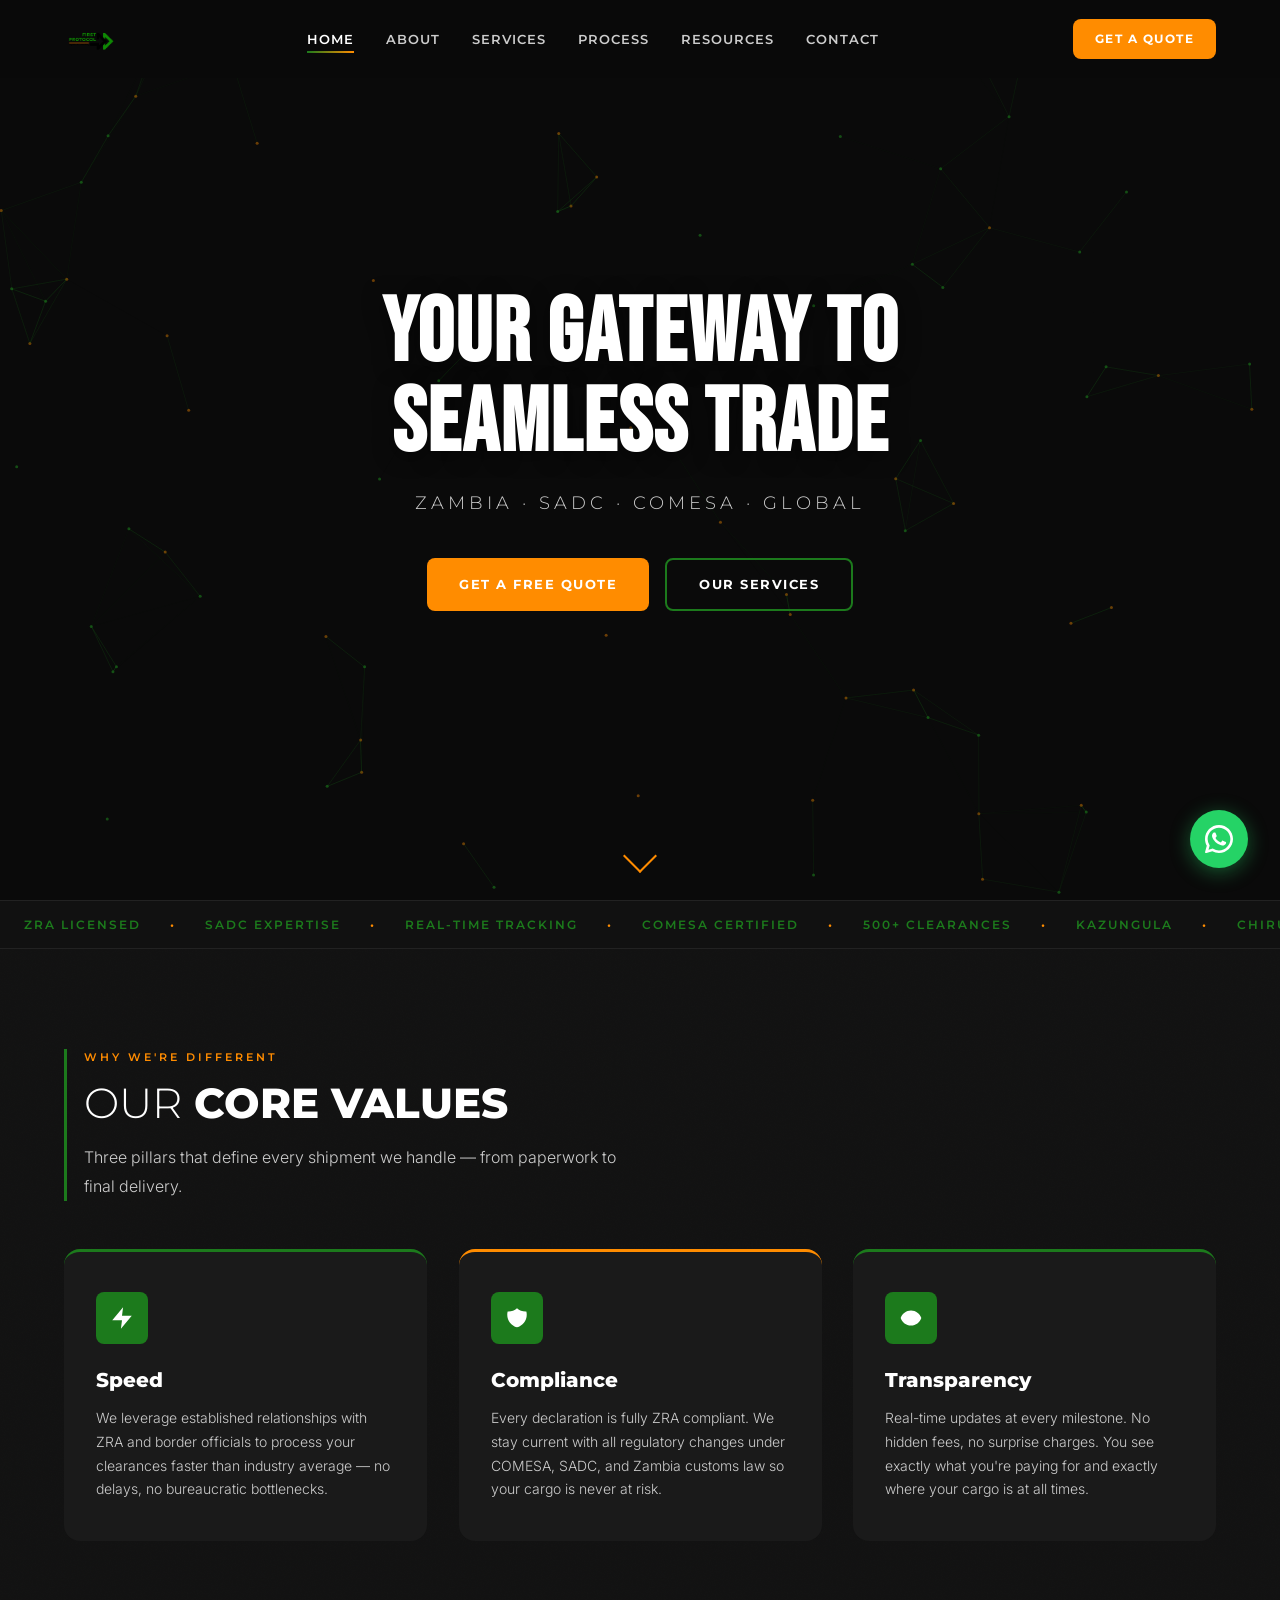
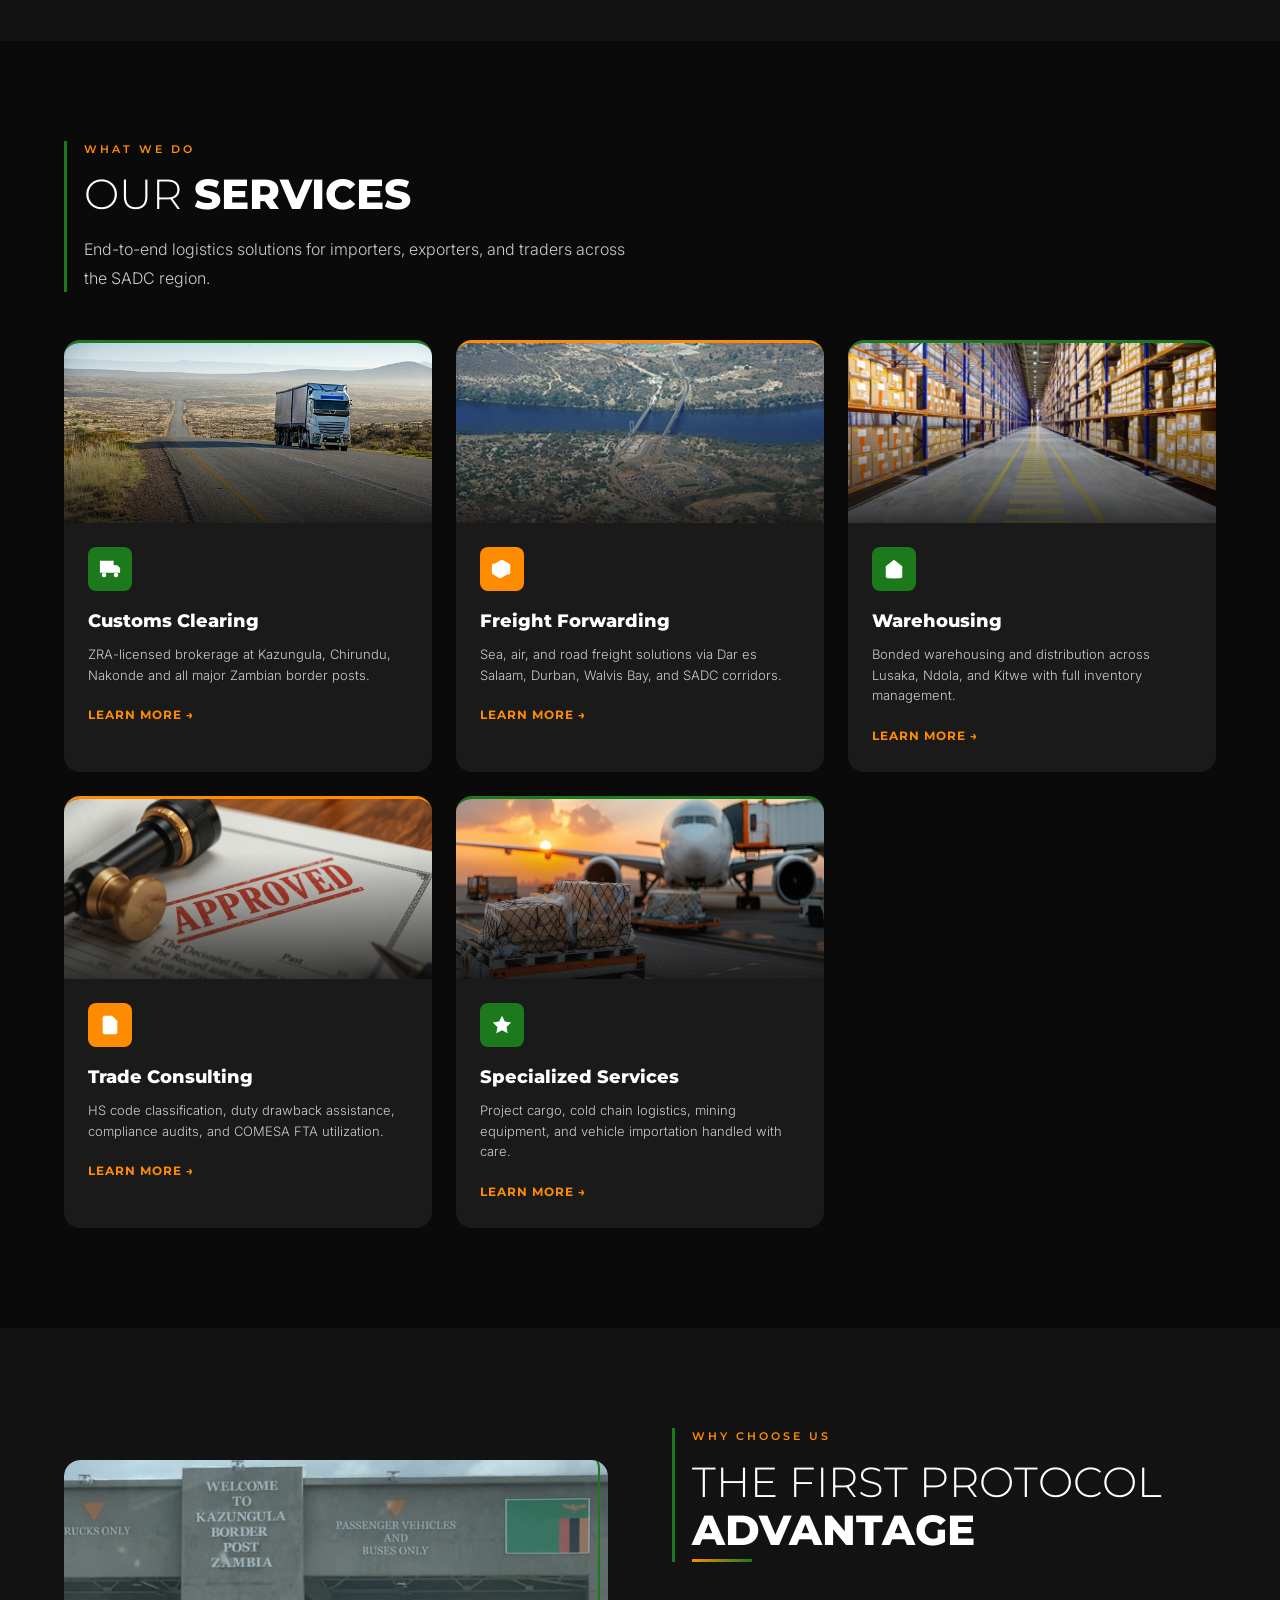
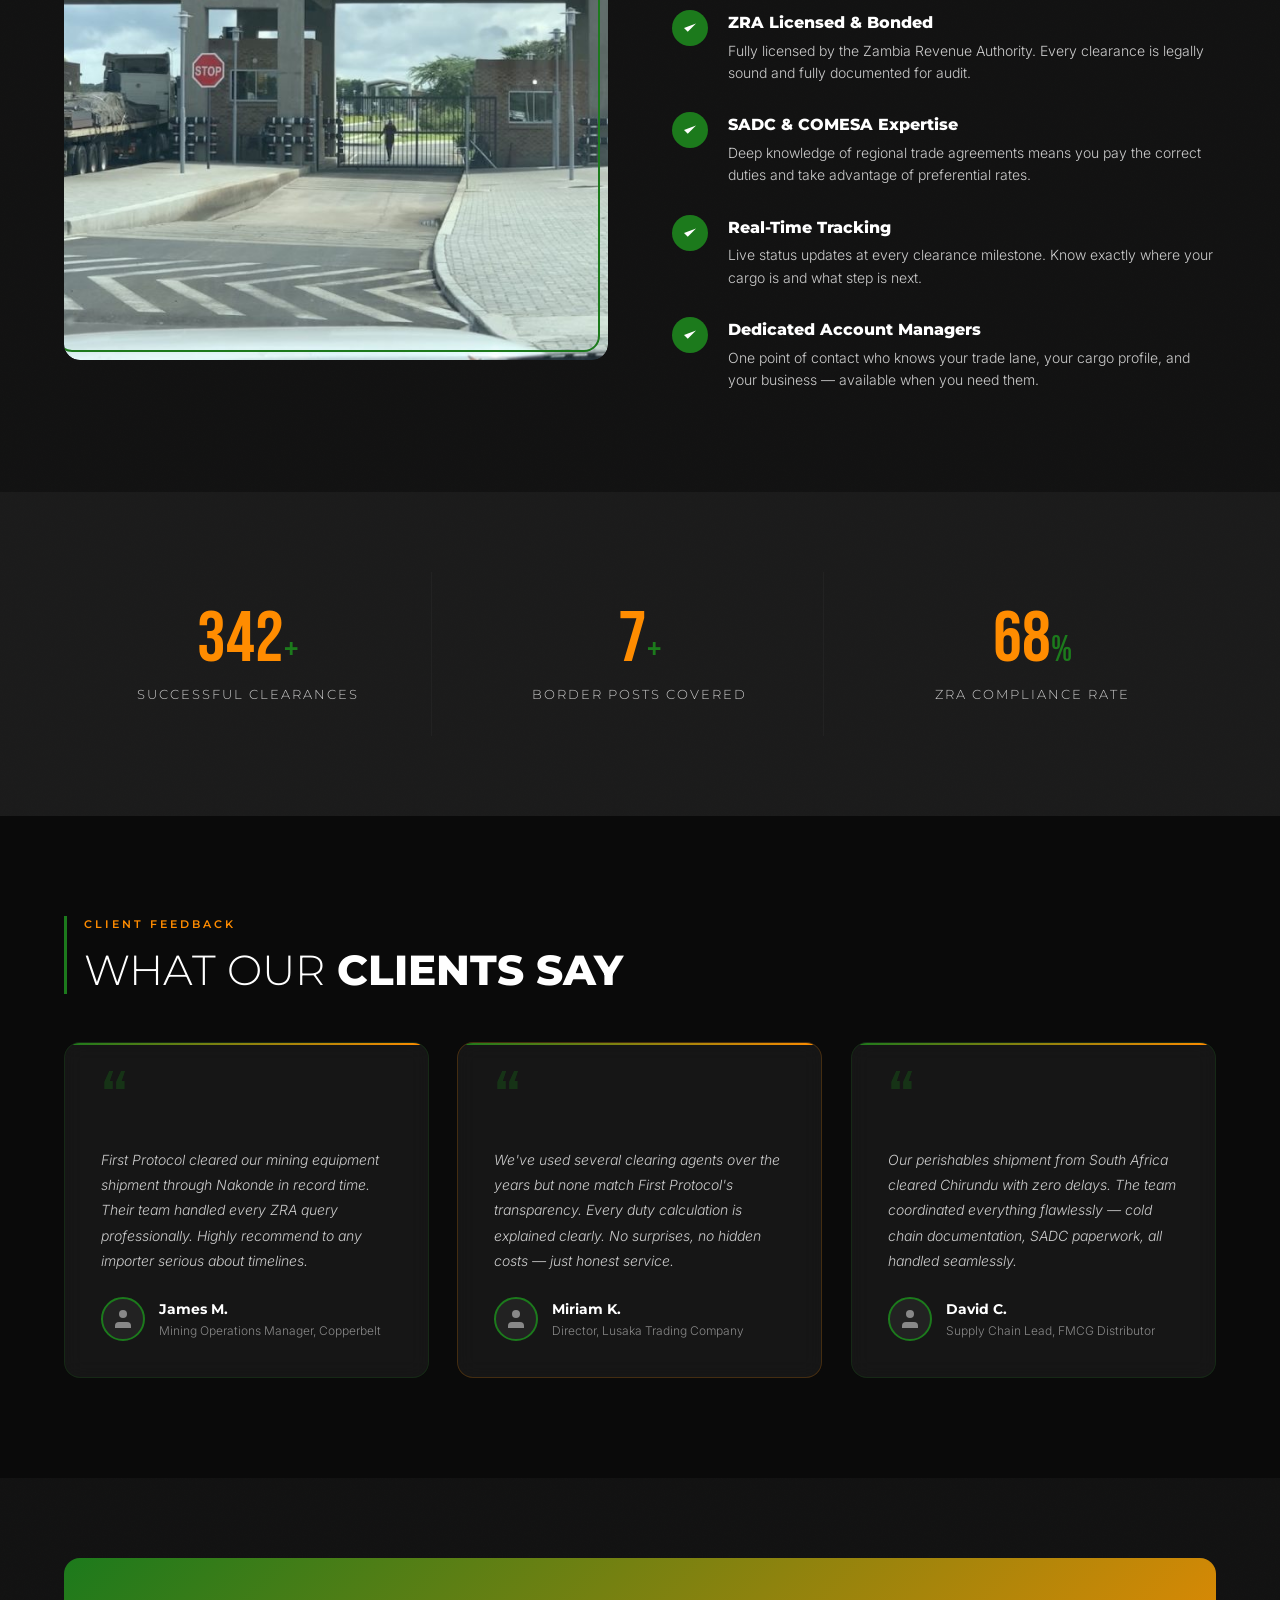
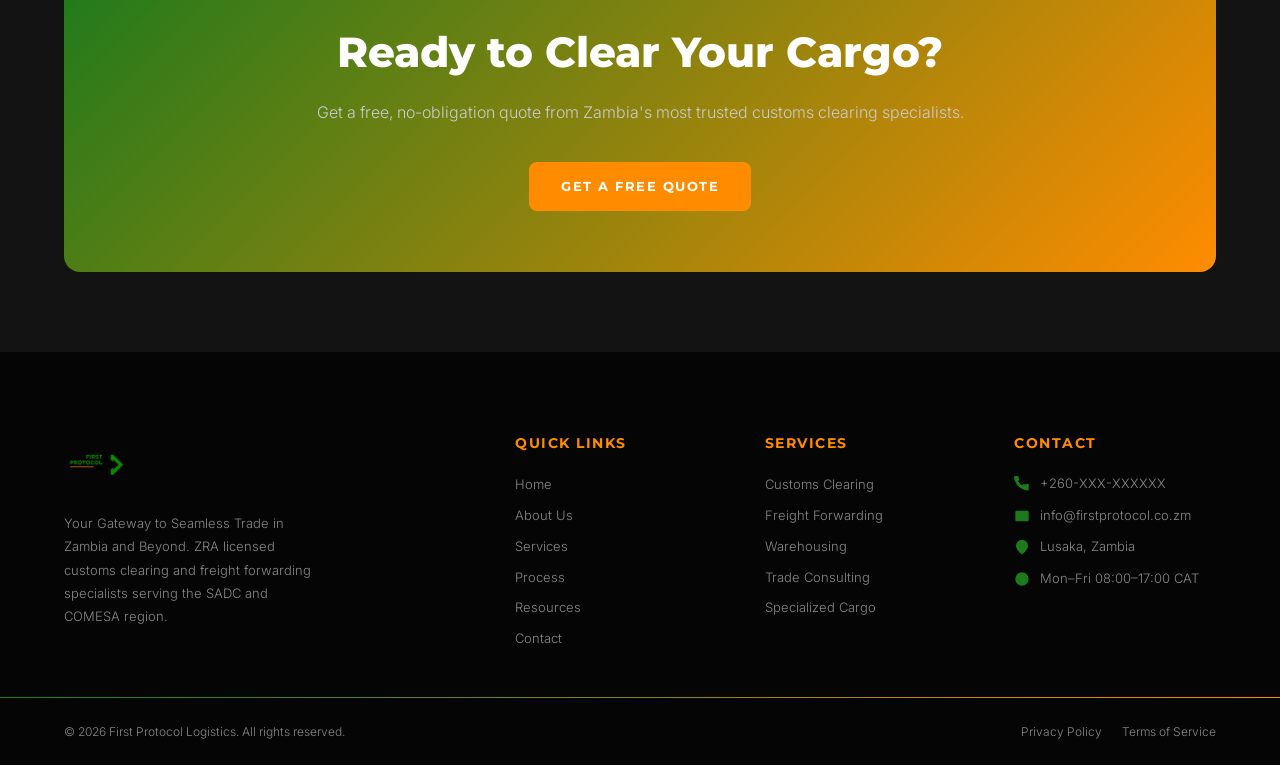
==== commit 8609070e: "Full audit and fix - video, images, performance all pages" ====
--- a/index.html
+++ b/index.html
@@ -48,7 +48,7 @@
 
   <!-- HERO -->
   <section class="hero">
-    <video autoplay muted loop playsinline class="hero-video">
+    <video class="hero-video" autoplay muted loop playsinline preload="none">
       <source src="assets/images/hero-video.mp4" type="video/mp4">
     </video>
     <div class="hero-overlay"></div>
@@ -155,6 +155,7 @@
           </div>
         </div>
         <div class="service-card tilt-card reveal" style="transition-delay: 0.2s">
+          <div class="service-card-img" style="background-image: url('assets/images/warehouse-1.jpg')"></div>
           <div class="service-card-body">
             <div class="service-icon">
               <svg viewBox="0 0 24 24"><path d="M3 9l9-7 9 7v11a2 2 0 01-2 2H5a2 2 0 01-2-2z"/><polyline points="9 22 9 12 15 12 15 22"/></svg>
@@ -165,6 +166,7 @@
           </div>
         </div>
         <div class="service-card tilt-card reveal" style="transition-delay: 0.3s">
+          <div class="service-card-img" style="background-image: url('assets/images/customs-docs.jpg')"></div>
           <div class="service-card-body">
             <div class="service-icon">
               <svg viewBox="0 0 24 24"><path d="M14 2H6a2 2 0 00-2 2v16a2 2 0 002 2h12a2 2 0 002-2V8z"/><polyline points="14 2 14 8 20 8"/><line x1="16" y1="13" x2="8" y2="13"/><line x1="16" y1="17" x2="8" y2="17"/><polyline points="10 9 9 9 8 9"/></svg>
@@ -175,6 +177,7 @@
           </div>
         </div>
         <div class="service-card tilt-card reveal" style="transition-delay: 0.4s">
+          <div class="service-card-img" style="background-image: url('assets/images/cargo-air.jpg')"></div>
           <div class="service-card-body">
             <div class="service-icon">
               <svg viewBox="0 0 24 24"><polygon points="12 2 15.09 8.26 22 9.27 17 14.14 18.18 21.02 12 17.77 5.82 21.02 7 14.14 2 9.27 8.91 8.26 12 2"/></svg>
@@ -193,7 +196,7 @@
     <div class="container">
       <div class="why-us-inner">
         <div class="why-us-image reveal reveal-left">
-          <img src="assets/images/border-kazungula-1.jpg" alt="Kazungula Border Post" loading="lazy">
+          <img src="assets/images/border-kazungula-1.png" alt="Kazungula Border Post" loading="lazy">
         </div>
         <div class="why-us-content">
           <div class="section-heading-wrap reveal">
@@ -336,7 +339,7 @@
     <div class="container">
       <div class="footer-grid">
         <div class="footer-brand">
-          <img src="assets/images/logo.png" alt="First Protocol Logistics">
+          <img src="assets/images/logo.png" alt="First Protocol Logistics" loading="lazy">
           <p>Your Gateway to Seamless Trade in Zambia and Beyond. ZRA licensed customs clearing and freight forwarding specialists serving the SADC and COMESA region.</p>
         </div>
         <div class="footer-col">
--- a/assets/css/style.css
+++ b/assets/css/style.css
@@ -370,11 +370,42 @@
 
 .hero-video {
   position: absolute;
-  inset: 0;
+  top: 0;
+  left: 0;
   width: 100%;
   height: 100%;
   object-fit: cover;
   z-index: 0;
+}
+
+.section-accent-img {
+  width: 100%;
+  max-height: 280px;
+  object-fit: cover;
+  border-radius: var(--border-radius-lg);
+  margin-top: 32px;
+  opacity: 0.85;
+}
+
+.freight-modes-imgs {
+  display: grid;
+  grid-template-columns: 1fr 1fr;
+  gap: 16px;
+  margin: 24px 0;
+}
+
+.freight-modes-imgs img {
+  width: 100%;
+  height: 140px;
+  object-fit: cover;
+  border-radius: var(--border-radius);
+  opacity: 0.9;
+}
+
+@media (max-width: 768px) {
+  .freight-modes-imgs {
+    grid-template-columns: 1fr;
+  }
 }
 
 .hero-overlay {
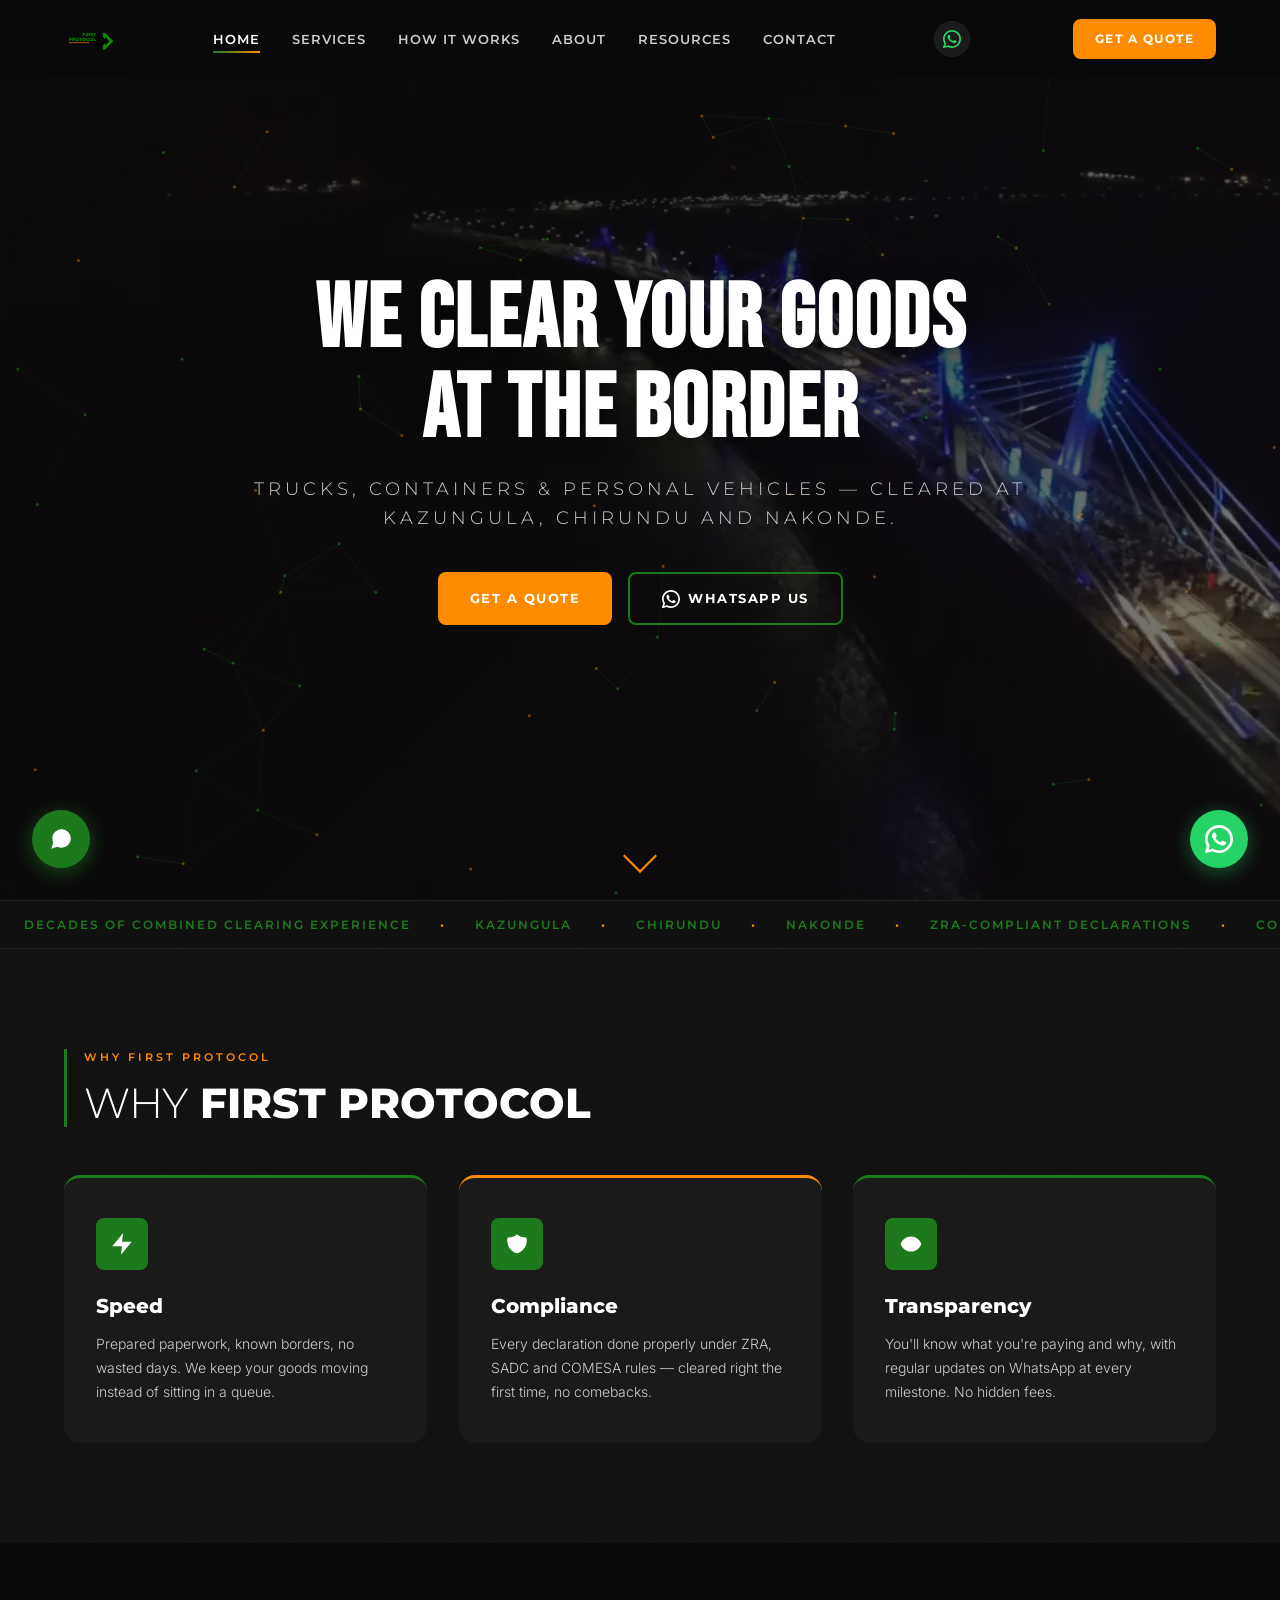
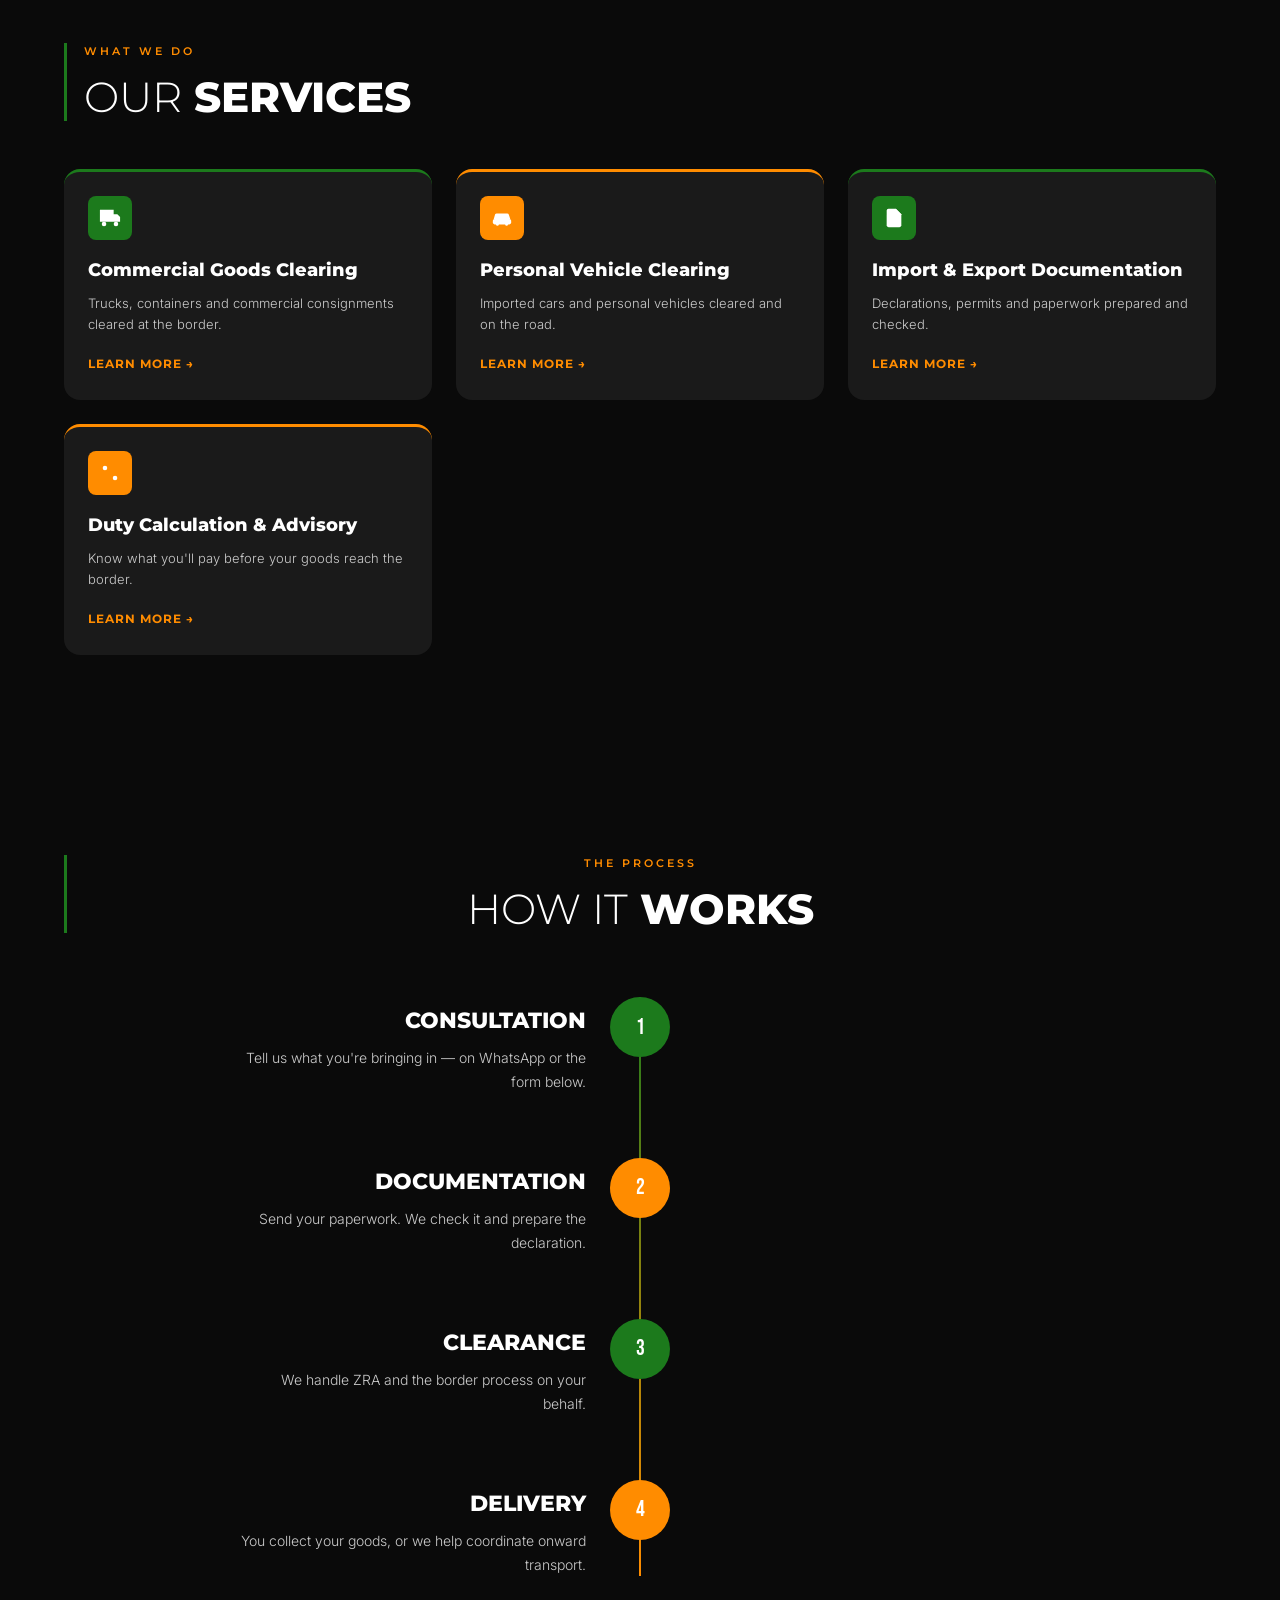
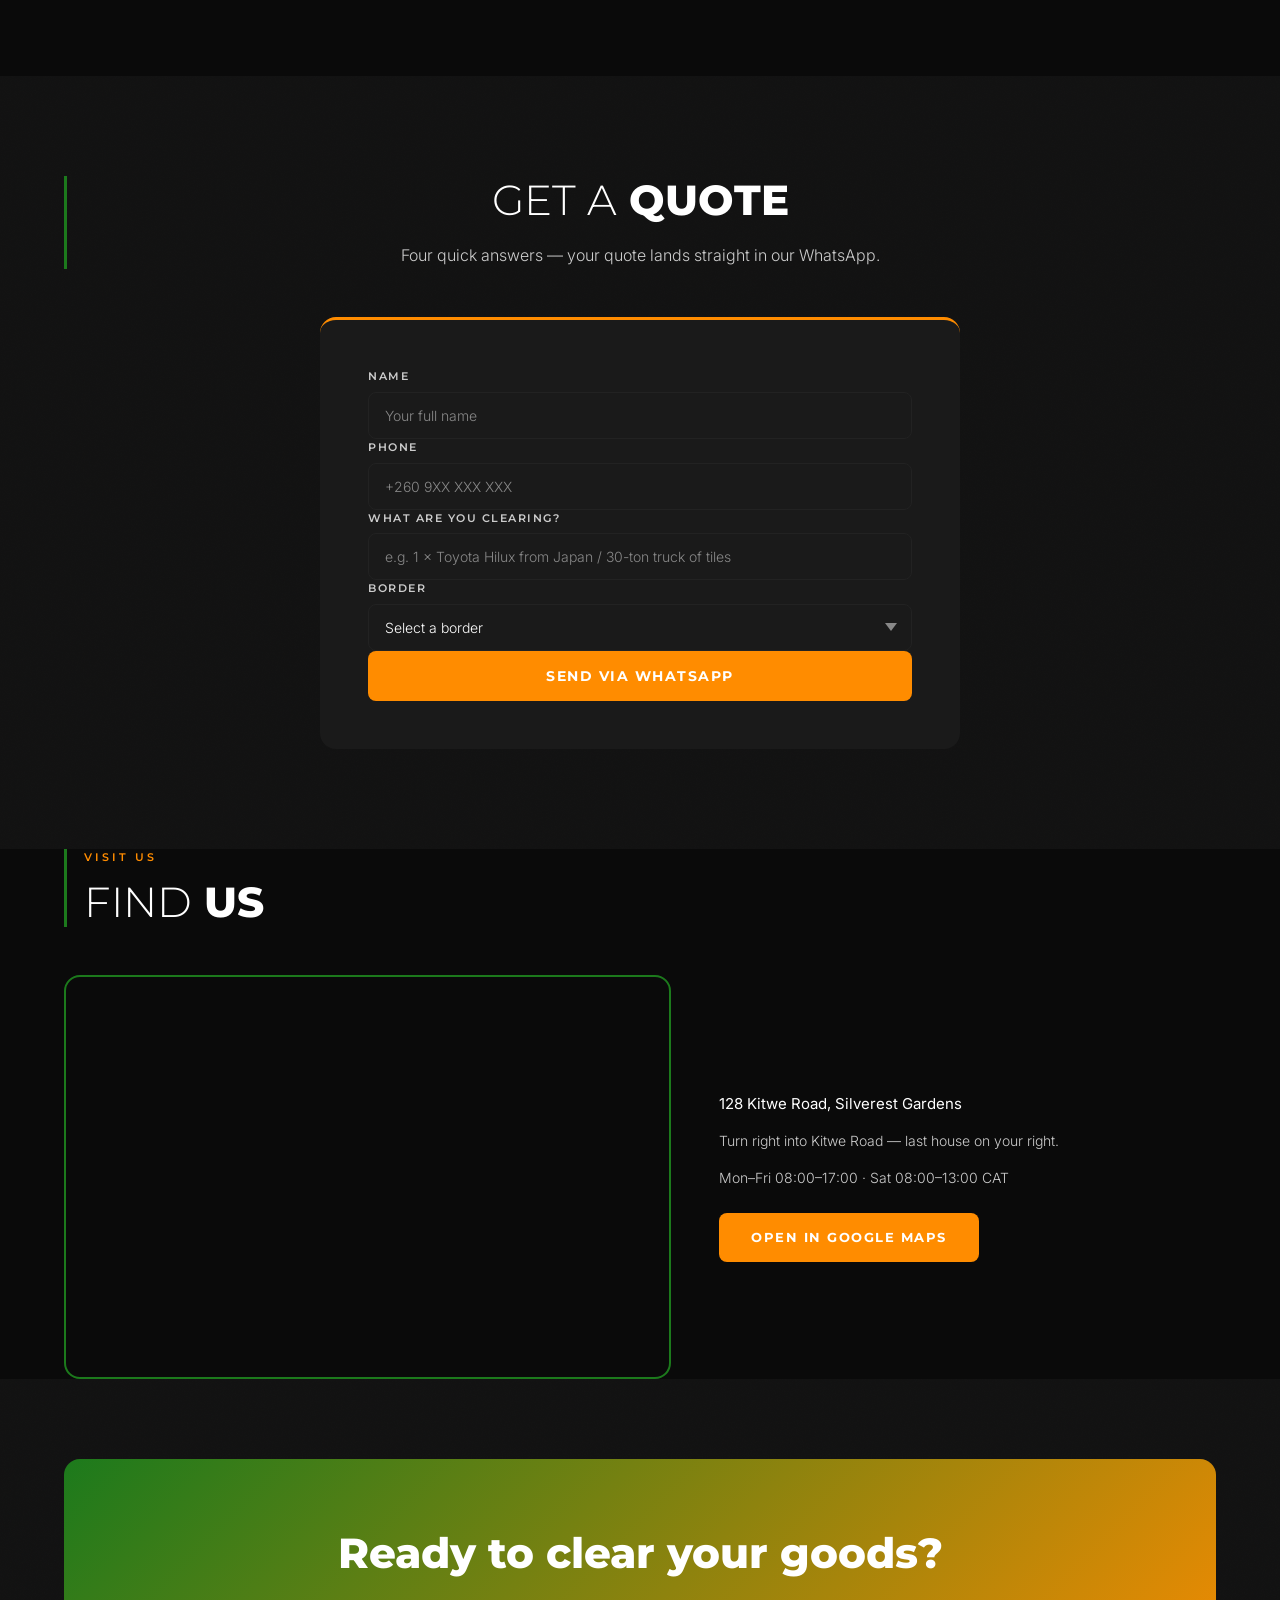
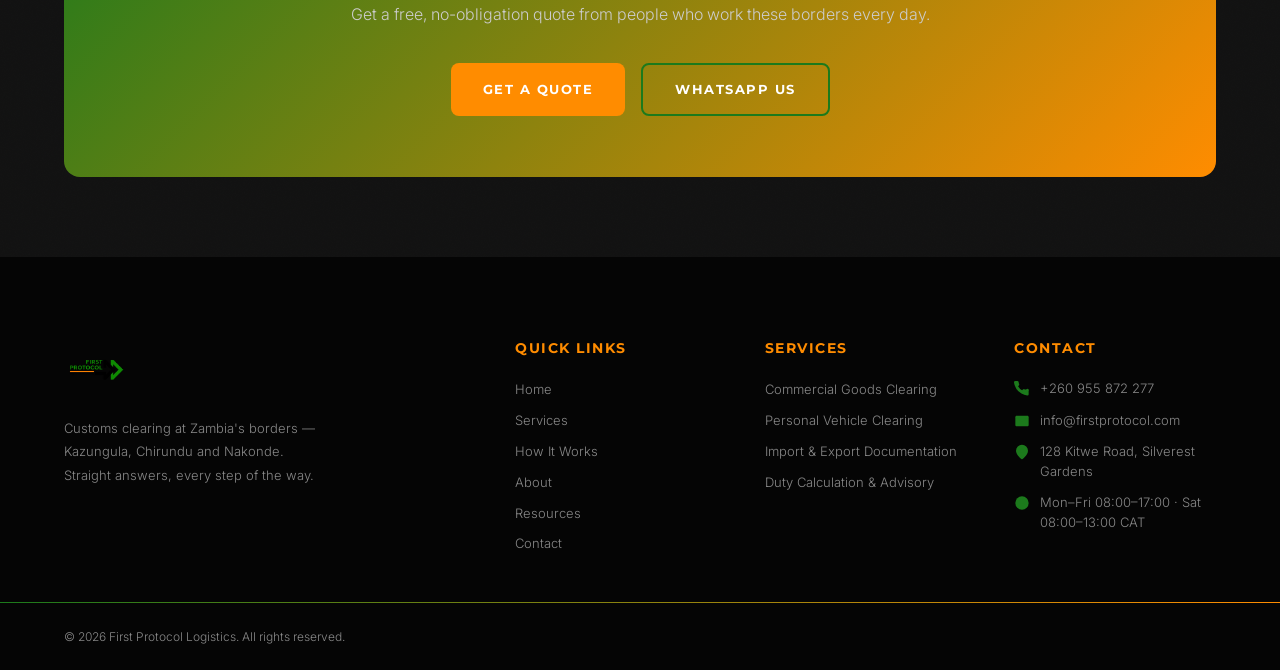
==== commit be0fbdf8: "Retrofit to 2026 design direction: real facts, four services, WhatsApp lead capture, map, help bot, " ====
--- a/index.html
+++ b/index.html
@@ -4,10 +4,11 @@
   <meta charset="UTF-8">
   <meta name="viewport" content="width=device-width, initial-scale=1.0">
   <title>Home | First Protocol Logistics</title>
-  <meta name="description" content="First Protocol Logistics — Zambia's trusted customs clearing agent and freight forwarding company. ZRA licensed, SADC and COMESA expertise. Lusaka, Kazungula, Chirundu, Nakonde.">
-  <meta name="keywords" content="customs clearing agent Zambia, freight forwarding Lusaka, ZRA clearing agent, import duty Zambia, SADC logistics">
+  <meta name="description" content="First Protocol Logistics — customs clearing at Zambia's borders. Commercial goods, personal vehicles, documentation and duty advisory at Kazungula, Chirundu and Nakonde. Based in Silverest Gardens, Lusaka.">
+  <meta name="keywords" content="customs clearing agent Zambia, import duty Zambia, vehicle clearing Zambia, Kazungula border clearing, Chirundu border clearing, Nakonde border clearing">
   <meta property="og:title" content="Home | First Protocol Logistics">
-  <meta property="og:description" content="Your Gateway to Seamless Trade in Zambia and Beyond. ZRA licensed customs clearing and freight forwarding.">
+  <meta property="og:description" content="We clear your goods at the border. Trucks, containers and personal vehicles cleared at Kazungula, Chirundu and Nakonde.">
+  <link rel="icon" type="image/png" href="assets/images/favicon.png">
   <link rel="stylesheet" href="assets/css/style.css">
 </head>
 <body>
@@ -16,17 +17,20 @@
   <nav class="navbar" id="navbar">
     <div class="navbar-inner">
       <a href="index.html" class="navbar-logo">
-        <img src="assets/images/logo.png" alt="First Protocol Logistics">
+        <img src="assets/images/logo.webp" alt="First Protocol Logistics" height="50">
       </a>
       <div class="navbar-links">
         <a href="index.html" class="active">Home</a>
+        <a href="services.html">Services</a>
+        <a href="index.html#how-it-works">How It Works</a>
         <a href="about.html">About</a>
-        <a href="services.html">Services</a>
-        <a href="process.html">Process</a>
         <a href="resources.html">Resources</a>
         <a href="contact.html">Contact</a>
       </div>
-      <a href="contact.html" class="btn-nav">Get a Quote</a>
+      <a href="https://wa.me/260955872277" class="navbar-whatsapp" target="_blank" rel="noopener" aria-label="WhatsApp">
+        <svg viewBox="0 0 24 24"><path d="M17.472 14.382c-.297-.149-1.758-.867-2.03-.967-.273-.099-.471-.148-.67.15-.197.297-.767.966-.94 1.164-.173.199-.347.223-.644.075-.297-.15-1.255-.463-2.39-1.475-.883-.788-1.48-1.761-1.653-2.059-.173-.297-.018-.458.13-.606.134-.133.298-.347.446-.52.149-.174.198-.298.298-.497.099-.198.05-.371-.025-.52-.075-.149-.669-1.612-.916-2.207-.242-.579-.487-.5-.669-.51-.173-.008-.371-.01-.57-.01-.198 0-.52.074-.792.372-.272.297-1.04 1.016-1.04 2.479 0 1.462 1.065 2.875 1.213 3.074.149.198 2.096 3.2 5.077 4.487.709.306 1.262.489 1.694.625.712.227 1.36.195 1.871.118.571-.085 1.758-.719 2.006-1.413.248-.694.248-1.289.173-1.413-.074-.124-.272-.198-.57-.347z"/><path d="M12 0C5.373 0 0 5.373 0 12c0 2.12.555 4.107 1.528 5.833L.057 23.157a.75.75 0 00.921.921l5.324-1.471A11.944 11.944 0 0012 24c6.627 0 12-5.373 12-12S18.627 0 12 0zm0 21.75a9.706 9.706 0 01-4.952-1.356l-.355-.211-3.681 1.016 1.016-3.681-.211-.355A9.706 9.706 0 012.25 12C2.25 6.615 6.615 2.25 12 2.25S21.75 6.615 21.75 12 17.385 21.75 12 21.75z"/></svg>
+      </a>
+      <a href="index.html#quote" class="btn-nav">Get a Quote</a>
       <button class="hamburger" id="hamburger" aria-label="Open menu">
         <span></span>
         <span></span>
@@ -38,27 +42,34 @@
   <!-- MOBILE MENU -->
   <div class="mobile-menu" id="mobile-menu">
     <a href="index.html">Home</a>
+    <a href="services.html">Services</a>
+    <a href="index.html#how-it-works">How It Works</a>
     <a href="about.html">About</a>
-    <a href="services.html">Services</a>
-    <a href="process.html">Process</a>
     <a href="resources.html">Resources</a>
     <a href="contact.html">Contact</a>
-    <a href="contact.html" class="btn-nav">Get a Quote</a>
+    <a href="https://wa.me/260955872277" class="mobile-menu-whatsapp" target="_blank" rel="noopener">
+      <svg viewBox="0 0 24 24"><path d="M17.472 14.382c-.297-.149-1.758-.867-2.03-.967-.273-.099-.471-.148-.67.15-.197.297-.767.966-.94 1.164-.173.199-.347.223-.644.075-.297-.15-1.255-.463-2.39-1.475-.883-.788-1.48-1.761-1.653-2.059-.173-.297-.018-.458.13-.606.134-.133.298-.347.446-.52.149-.174.198-.298.298-.497.099-.198.05-.371-.025-.52-.075-.149-.669-1.612-.916-2.207-.242-.579-.487-.5-.669-.51-.173-.008-.371-.01-.57-.01-.198 0-.52.074-.792.372-.272.297-1.04 1.016-1.04 2.479 0 1.462 1.065 2.875 1.213 3.074.149.198 2.096 3.2 5.077 4.487.709.306 1.262.489 1.694.625.712.227 1.36.195 1.871.118.571-.085 1.758-.719 2.006-1.413.248-.694.248-1.289.173-1.413-.074-.124-.272-.198-.57-.347z"/><path d="M12 0C5.373 0 0 5.373 0 12c0 2.12.555 4.107 1.528 5.833L.057 23.157a.75.75 0 00.921.921l5.324-1.471A11.944 11.944 0 0012 24c6.627 0 12-5.373 12-12S18.627 0 12 0zm0 21.75a9.706 9.706 0 01-4.952-1.356l-.355-.211-3.681 1.016 1.016-3.681-.211-.355A9.706 9.706 0 012.25 12C2.25 6.615 6.615 2.25 12 2.25S21.75 6.615 21.75 12 17.385 21.75 12 21.75z"/></svg>
+      WhatsApp
+    </a>
+    <a href="index.html#quote" class="btn-nav">Get a Quote</a>
   </div>
 
   <!-- HERO -->
   <section class="hero">
-    <video class="hero-video" autoplay muted loop playsinline preload="none">
+    <video class="hero-video" autoplay muted loop playsinline preload="none" poster="assets/images/hero-poster.webp">
       <source src="assets/images/hero-video.mp4" type="video/mp4">
     </video>
     <div class="hero-overlay"></div>
     <canvas id="particles-canvas"></canvas>
     <div class="hero-content">
-      <h1 class="hero-title">YOUR GATEWAY TO<br>SEAMLESS TRADE</h1>
-      <p class="hero-subtitle">ZAMBIA &middot; SADC &middot; COMESA &middot; GLOBAL</p>
+      <h1 class="hero-title">WE CLEAR YOUR GOODS<br>AT THE BORDER</h1>
+      <p class="hero-subtitle">Trucks, containers &amp; personal vehicles — cleared at Kazungula, Chirundu and Nakonde.</p>
       <div class="hero-ctas">
-        <a href="contact.html" class="btn btn-primary">Get a Free Quote</a>
-        <a href="services.html" class="btn btn-outline">Our Services</a>
+        <a href="index.html#quote" class="btn btn-primary">Get A Quote</a>
+        <a href="https://wa.me/260955872277" class="btn btn-outline" target="_blank" rel="noopener">
+          <svg viewBox="0 0 24 24" style="width:18px;height:18px;fill:currentColor"><path d="M17.472 14.382c-.297-.149-1.758-.867-2.03-.967-.273-.099-.471-.148-.67.15-.197.297-.767.966-.94 1.164-.173.199-.347.223-.644.075-.297-.15-1.255-.463-2.39-1.475-.883-.788-1.48-1.761-1.653-2.059-.173-.297-.018-.458.13-.606.134-.133.298-.347.446-.52.149-.174.198-.298.298-.497.099-.198.05-.371-.025-.52-.075-.149-.669-1.612-.916-2.207-.242-.579-.487-.5-.669-.51-.173-.008-.371-.01-.57-.01-.198 0-.52.074-.792.372-.272.297-1.04 1.016-1.04 2.479 0 1.462 1.065 2.875 1.213 3.074.149.198 2.096 3.2 5.077 4.487.709.306 1.262.489 1.694.625.712.227 1.36.195 1.871.118.571-.085 1.758-.719 2.006-1.413.248-.694.248-1.289.173-1.413-.074-.124-.272-.198-.57-.347z"/><path d="M12 0C5.373 0 0 5.373 0 12c0 2.12.555 4.107 1.528 5.833L.057 23.157a.75.75 0 00.921.921l5.324-1.471A11.944 11.944 0 0012 24c6.627 0 12-5.373 12-12S18.627 0 12 0zm0 21.75a9.706 9.706 0 01-4.952-1.356l-.355-.211-3.681 1.016 1.016-3.681-.211-.355A9.706 9.706 0 012.25 12C2.25 6.615 6.615 2.25 12 2.25S21.75 6.615 21.75 12 17.385 21.75 12 21.75z"/></svg>
+          WhatsApp Us
+        </a>
       </div>
     </div>
     <div class="hero-scroll-indicator" id="hero-scroll-indicator">
@@ -69,33 +80,30 @@
   <!-- MARQUEE TICKER -->
   <div class="marquee-strip">
     <div class="marquee-track" id="marquee-track">
-      <span>ZRA Licensed</span><span class="dot">&nbsp;&bull;&nbsp;</span>
-      <span>SADC Expertise</span><span class="dot">&nbsp;&bull;&nbsp;</span>
-      <span>Real-Time Tracking</span><span class="dot">&nbsp;&bull;&nbsp;</span>
-      <span>COMESA Certified</span><span class="dot">&nbsp;&bull;&nbsp;</span>
-      <span>500+ Clearances</span><span class="dot">&nbsp;&bull;&nbsp;</span>
+      <span>Decades of Combined Clearing Experience</span><span class="dot">&nbsp;&bull;&nbsp;</span>
       <span>Kazungula</span><span class="dot">&nbsp;&bull;&nbsp;</span>
       <span>Chirundu</span><span class="dot">&nbsp;&bull;&nbsp;</span>
       <span>Nakonde</span><span class="dot">&nbsp;&bull;&nbsp;</span>
+      <span>ZRA-Compliant Declarations</span><span class="dot">&nbsp;&bull;&nbsp;</span>
+      <span>Commercial &amp; Personal Cargo</span><span class="dot">&nbsp;&bull;&nbsp;</span>
+      <span>Straight Answers on WhatsApp</span><span class="dot">&nbsp;&bull;&nbsp;</span>
       <!-- Duplicate for seamless loop -->
-      <span>ZRA Licensed</span><span class="dot">&nbsp;&bull;&nbsp;</span>
-      <span>SADC Expertise</span><span class="dot">&nbsp;&bull;&nbsp;</span>
-      <span>Real-Time Tracking</span><span class="dot">&nbsp;&bull;&nbsp;</span>
-      <span>COMESA Certified</span><span class="dot">&nbsp;&bull;&nbsp;</span>
-      <span>500+ Clearances</span><span class="dot">&nbsp;&bull;&nbsp;</span>
+      <span>Decades of Combined Clearing Experience</span><span class="dot">&nbsp;&bull;&nbsp;</span>
       <span>Kazungula</span><span class="dot">&nbsp;&bull;&nbsp;</span>
       <span>Chirundu</span><span class="dot">&nbsp;&bull;&nbsp;</span>
       <span>Nakonde</span><span class="dot">&nbsp;&bull;&nbsp;</span>
+      <span>ZRA-Compliant Declarations</span><span class="dot">&nbsp;&bull;&nbsp;</span>
+      <span>Commercial &amp; Personal Cargo</span><span class="dot">&nbsp;&bull;&nbsp;</span>
+      <span>Straight Answers on WhatsApp</span><span class="dot">&nbsp;&bull;&nbsp;</span>
     </div>
   </div>
 
-  <!-- VALUE PROPS -->
+  <!-- WHY FIRST PROTOCOL -->
   <section class="value-props texture-overlay">
     <div class="container">
       <div class="section-heading-wrap reveal reveal-left">
-        <span class="section-label">Why We're Different</span>
-        <h2 class="section-title"><span class="thin">OUR</span> <span class="bold">CORE VALUES</span></h2>
-        <p class="section-desc">Three pillars that define every shipment we handle — from paperwork to final delivery.</p>
+        <span class="section-label">Why First Protocol</span>
+        <h2 class="section-title"><span class="thin">WHY</span> <span class="bold">FIRST PROTOCOL</span></h2>
       </div>
       <div class="value-props-grid">
         <div class="value-card tilt-card reveal" style="transition-delay: 0s">
@@ -103,221 +111,202 @@
             <svg viewBox="0 0 24 24"><path d="M13 2L3 14h9l-1 8 10-12h-9l1-8z"/></svg>
           </div>
           <h3>Speed</h3>
-          <p>We leverage established relationships with ZRA and border officials to process your clearances faster than industry average — no delays, no bureaucratic bottlenecks.</p>
+          <p>Prepared paperwork, known borders, no wasted days. We keep your goods moving instead of sitting in a queue.</p>
         </div>
         <div class="value-card tilt-card reveal" style="transition-delay: 0.1s">
           <div class="value-icon">
             <svg viewBox="0 0 24 24"><path d="M9 12l2 2 4-4m5.618-4.016A11.955 11.955 0 0112 2.944a11.955 11.955 0 01-8.618 3.04A12.02 12.02 0 003 9c0 5.591 3.824 10.29 9 11.622 5.176-1.332 9-6.03 9-11.622 0-1.042-.133-2.052-.382-3.016z"/></svg>
           </div>
           <h3>Compliance</h3>
-          <p>Every declaration is fully ZRA compliant. We stay current with all regulatory changes under COMESA, SADC, and Zambia customs law so your cargo is never at risk.</p>
+          <p>Every declaration done properly under ZRA, SADC and COMESA rules — cleared right the first time, no comebacks.</p>
         </div>
         <div class="value-card tilt-card reveal" style="transition-delay: 0.2s">
           <div class="value-icon">
             <svg viewBox="0 0 24 24"><path d="M15 12a3 3 0 11-6 0 3 3 0 016 0z"/><path d="M2.458 12C3.732 7.943 7.523 5 12 5c4.478 0 8.268 2.943 9.542 7-1.274 4.057-5.064 7-9.542 7-4.477 0-8.268-2.943-9.542-7z"/></svg>
           </div>
           <h3>Transparency</h3>
-          <p>Real-time updates at every milestone. No hidden fees, no surprise charges. You see exactly what you're paying for and exactly where your cargo is at all times.</p>
-        </div>
-      </div>
-    </div>
-  </section>
-
-  <!-- SERVICES SNAPSHOT -->
+          <p>You'll know what you're paying and why, with regular updates on WhatsApp at every milestone. No hidden fees.</p>
+        </div>
+      </div>
+    </div>
+  </section>
+
+  <!-- SERVICES -->
   <section class="services-snapshot">
     <div class="container">
       <div class="section-heading-wrap reveal reveal-left">
         <span class="section-label">What We Do</span>
         <h2 class="section-title"><span class="thin">OUR</span> <span class="bold">SERVICES</span></h2>
-        <p class="section-desc">End-to-end logistics solutions for importers, exporters, and traders across the SADC region.</p>
       </div>
       <div class="services-grid">
         <div class="service-card tilt-card reveal" style="transition-delay: 0s">
-          <div class="service-card-img" style="background-image: url('assets/images/cargo-truck-1.jpg')"></div>
           <div class="service-card-body">
             <div class="service-icon">
               <svg viewBox="0 0 24 24"><path d="M1 3h15v13H1V3zm15 5h4l3 3v5h-7V8z"/><circle cx="5.5" cy="18.5" r="2.5"/><circle cx="18.5" cy="18.5" r="2.5"/></svg>
             </div>
-            <h3>Customs Clearing</h3>
-            <p>ZRA-licensed brokerage at Kazungula, Chirundu, Nakonde and all major Zambian border posts.</p>
-            <a href="services.html">Learn More &rarr;</a>
+            <h3>Commercial Goods Clearing</h3>
+            <p>Trucks, containers and commercial consignments cleared at the border.</p>
+            <a href="services.html#commercial">Learn More &rarr;</a>
           </div>
         </div>
         <div class="service-card tilt-card reveal" style="transition-delay: 0.1s">
-          <div class="service-card-img" style="background-image: url('assets/images/border-chirundu-1.jpg')"></div>
           <div class="service-card-body">
             <div class="service-icon">
-              <svg viewBox="0 0 24 24"><path d="M21 16V8a2 2 0 00-1-1.73l-7-4a2 2 0 00-2 0l-7 4A2 2 0 001 8v8a2 2 0 001 1.73l7 4a2 2 0 002 0l7-4A2 2 0 0021 16z"/></svg>
-            </div>
-            <h3>Freight Forwarding</h3>
-            <p>Sea, air, and road freight solutions via Dar es Salaam, Durban, Walvis Bay, and SADC corridors.</p>
-            <a href="services.html">Learn More &rarr;</a>
+              <svg viewBox="0 0 24 24"><path d="M3 13l1.5-5A2 2 0 016.4 7h11.2a2 2 0 011.9 1.5L21 13"/><rect x="2" y="13" width="20" height="6" rx="2"/><circle cx="7" cy="19" r="1.5"/><circle cx="17" cy="19" r="1.5"/></svg>
+            </div>
+            <h3>Personal Vehicle Clearing</h3>
+            <p>Imported cars and personal vehicles cleared and on the road.</p>
+            <a href="services.html#vehicles">Learn More &rarr;</a>
           </div>
         </div>
         <div class="service-card tilt-card reveal" style="transition-delay: 0.2s">
-          <div class="service-card-img" style="background-image: url('assets/images/warehouse-1.jpg')"></div>
-          <div class="service-card-body">
-            <div class="service-icon">
-              <svg viewBox="0 0 24 24"><path d="M3 9l9-7 9 7v11a2 2 0 01-2 2H5a2 2 0 01-2-2z"/><polyline points="9 22 9 12 15 12 15 22"/></svg>
-            </div>
-            <h3>Warehousing</h3>
-            <p>Bonded warehousing and distribution across Lusaka, Ndola, and Kitwe with full inventory management.</p>
-            <a href="services.html">Learn More &rarr;</a>
-          </div>
-        </div>
-        <div class="service-card tilt-card reveal" style="transition-delay: 0.3s">
-          <div class="service-card-img" style="background-image: url('assets/images/customs-docs.jpg')"></div>
           <div class="service-card-body">
             <div class="service-icon">
               <svg viewBox="0 0 24 24"><path d="M14 2H6a2 2 0 00-2 2v16a2 2 0 002 2h12a2 2 0 002-2V8z"/><polyline points="14 2 14 8 20 8"/><line x1="16" y1="13" x2="8" y2="13"/><line x1="16" y1="17" x2="8" y2="17"/><polyline points="10 9 9 9 8 9"/></svg>
             </div>
-            <h3>Trade Consulting</h3>
-            <p>HS code classification, duty drawback assistance, compliance audits, and COMESA FTA utilization.</p>
-            <a href="services.html">Learn More &rarr;</a>
-          </div>
-        </div>
-        <div class="service-card tilt-card reveal" style="transition-delay: 0.4s">
-          <div class="service-card-img" style="background-image: url('assets/images/cargo-air.jpg')"></div>
+            <h3>Import &amp; Export Documentation</h3>
+            <p>Declarations, permits and paperwork prepared and checked.</p>
+            <a href="services.html#documentation">Learn More &rarr;</a>
+          </div>
+        </div>
+        <div class="service-card tilt-card reveal" style="transition-delay: 0.3s">
           <div class="service-card-body">
             <div class="service-icon">
-              <svg viewBox="0 0 24 24"><polygon points="12 2 15.09 8.26 22 9.27 17 14.14 18.18 21.02 12 17.77 5.82 21.02 7 14.14 2 9.27 8.91 8.26 12 2"/></svg>
-            </div>
-            <h3>Specialized Services</h3>
-            <p>Project cargo, cold chain logistics, mining equipment, and vehicle importation handled with care.</p>
-            <a href="services.html">Learn More &rarr;</a>
-          </div>
-        </div>
-      </div>
-    </div>
-  </section>
-
-  <!-- WHY CHOOSE US -->
-  <section class="why-us texture-overlay">
-    <div class="container">
-      <div class="why-us-inner">
-        <div class="why-us-image reveal reveal-left">
-          <img src="assets/images/border-kazungula-1.png" alt="Kazungula Border Post" loading="lazy">
-        </div>
-        <div class="why-us-content">
-          <div class="section-heading-wrap reveal">
-            <span class="section-label">Why Choose Us</span>
-            <h2 class="section-title"><span class="thin">THE FIRST PROTOCOL</span><br><span class="bold accent-line">ADVANTAGE</span></h2>
-          </div>
-          <div class="why-list">
-            <div class="why-item reveal">
-              <div class="why-check">
-                <svg viewBox="0 0 24 24"><path d="M20 6L9 17l-5-5"/></svg>
-              </div>
-              <div>
-                <h4>ZRA Licensed &amp; Bonded</h4>
-                <p>Fully licensed by the Zambia Revenue Authority. Every clearance is legally sound and fully documented for audit.</p>
-              </div>
-            </div>
-            <div class="why-item reveal" style="transition-delay: 0.1s">
-              <div class="why-check">
-                <svg viewBox="0 0 24 24"><path d="M20 6L9 17l-5-5"/></svg>
-              </div>
-              <div>
-                <h4>SADC &amp; COMESA Expertise</h4>
-                <p>Deep knowledge of regional trade agreements means you pay the correct duties and take advantage of preferential rates.</p>
-              </div>
-            </div>
-            <div class="why-item reveal" style="transition-delay: 0.2s">
-              <div class="why-check">
-                <svg viewBox="0 0 24 24"><path d="M20 6L9 17l-5-5"/></svg>
-              </div>
-              <div>
-                <h4>Real-Time Tracking</h4>
-                <p>Live status updates at every clearance milestone. Know exactly where your cargo is and what step is next.</p>
-              </div>
-            </div>
-            <div class="why-item reveal" style="transition-delay: 0.3s">
-              <div class="why-check">
-                <svg viewBox="0 0 24 24"><path d="M20 6L9 17l-5-5"/></svg>
-              </div>
-              <div>
-                <h4>Dedicated Account Managers</h4>
-                <p>One point of contact who knows your trade lane, your cargo profile, and your business — available when you need them.</p>
-              </div>
-            </div>
-          </div>
-        </div>
-      </div>
-    </div>
-  </section>
-
-  <!-- STATS BAR -->
-  <section class="stats-bar texture-overlay">
-    <div class="container">
-      <div class="stats-grid">
-        <div class="stat-item reveal">
-          <div class="stat-number">
-            <span class="counter" data-target="500">0</span><span class="stat-suffix">+</span>
-          </div>
-          <div class="stat-label">Successful Clearances</div>
-        </div>
-        <div class="stat-item reveal" style="transition-delay: 0.15s">
-          <div class="stat-number">
-            <span class="counter" data-target="10">0</span><span class="stat-suffix">+</span>
-          </div>
-          <div class="stat-label">Border Posts Covered</div>
-        </div>
-        <div class="stat-item reveal" style="transition-delay: 0.3s">
-          <div class="stat-number">
-            <span class="counter" data-target="100">0</span><span class="stat-suffix">%</span>
-          </div>
-          <div class="stat-label">ZRA Compliance Rate</div>
-        </div>
-      </div>
-    </div>
-  </section>
-
-  <!-- TESTIMONIALS -->
-  <section class="testimonials">
+              <svg viewBox="0 0 24 24"><line x1="19" y1="5" x2="5" y2="19"/><circle cx="6.5" cy="6.5" r="2.5"/><circle cx="17.5" cy="17.5" r="2.5"/></svg>
+            </div>
+            <h3>Duty Calculation &amp; Advisory</h3>
+            <p>Know what you'll pay before your goods reach the border.</p>
+            <a href="services.html#duty">Learn More &rarr;</a>
+          </div>
+        </div>
+      </div>
+    </div>
+  </section>
+
+  <!-- HOW IT WORKS -->
+  <section class="process-timeline-section" id="how-it-works">
+    <div class="container">
+      <div class="section-heading-wrap reveal reveal-left" style="text-align: center; padding-left: 0; border-left: none; margin: 0 auto 64px">
+        <span class="section-label">The Process</span>
+        <h2 class="section-title"><span class="thin">HOW IT</span> <span class="bold">WORKS</span></h2>
+      </div>
+      <div class="timeline" id="process-timeline">
+        <div class="timeline-line-fill" id="timeline-line"></div>
+
+        <!-- STEP 1 -->
+        <div class="timeline-step reveal">
+          <div class="timeline-step-left">
+            <div class="timeline-step-content">
+              <h3>CONSULTATION</h3>
+              <p>Tell us what you're bringing in — on WhatsApp or the form below.</p>
+            </div>
+          </div>
+          <div class="timeline-step-center">
+            <div class="timeline-node">1</div>
+          </div>
+          <div class="timeline-step-right"></div>
+        </div>
+
+        <!-- STEP 2 -->
+        <div class="timeline-step even reveal" style="transition-delay: 0.2s">
+          <div class="timeline-step-left"></div>
+          <div class="timeline-step-center">
+            <div class="timeline-node orange">2</div>
+          </div>
+          <div class="timeline-step-right">
+            <div class="timeline-step-content">
+              <h3>DOCUMENTATION</h3>
+              <p>Send your paperwork. We check it and prepare the declaration.</p>
+            </div>
+          </div>
+        </div>
+
+        <!-- STEP 3 -->
+        <div class="timeline-step reveal" style="transition-delay: 0.4s">
+          <div class="timeline-step-left">
+            <div class="timeline-step-content">
+              <h3>CLEARANCE</h3>
+              <p>We handle ZRA and the border process on your behalf.</p>
+            </div>
+          </div>
+          <div class="timeline-step-center">
+            <div class="timeline-node">3</div>
+          </div>
+          <div class="timeline-step-right"></div>
+        </div>
+
+        <!-- STEP 4 -->
+        <div class="timeline-step even reveal" style="transition-delay: 0.6s">
+          <div class="timeline-step-left"></div>
+          <div class="timeline-step-center">
+            <div class="timeline-node orange">4</div>
+          </div>
+          <div class="timeline-step-right">
+            <div class="timeline-step-content">
+              <h3>DELIVERY</h3>
+              <p>You collect your goods, or we help coordinate onward transport.</p>
+            </div>
+          </div>
+        </div>
+
+      </div>
+    </div>
+  </section>
+
+  <!-- QUOTE FORM -->
+  <section class="quote-section texture-overlay" id="quote">
+    <div class="container">
+      <div class="section-heading-wrap reveal reveal-left" style="text-align: center; padding-left: 0; border-left: none; margin: 0 auto 48px">
+        <h2 class="section-title"><span class="thin">GET A</span> <span class="bold">QUOTE</span></h2>
+        <p class="section-desc" style="margin: 0 auto">Four quick answers — your quote lands straight in our WhatsApp.</p>
+      </div>
+      <div class="quote-form-card reveal">
+        <form class="quote-form" id="quote-form" novalidate>
+          <div class="form-group">
+            <label for="q-name">Name</label>
+            <input type="text" id="q-name" name="name" placeholder="Your full name" required>
+          </div>
+          <div class="form-group">
+            <label for="q-phone">Phone</label>
+            <input type="tel" id="q-phone" name="phone" placeholder="+260 9XX XXX XXX" required>
+          </div>
+          <div class="form-group">
+            <label for="q-goods">What are you clearing?</label>
+            <input type="text" id="q-goods" name="goods" placeholder="e.g. 1 × Toyota Hilux from Japan / 30-ton truck of tiles" required>
+          </div>
+          <div class="form-group">
+            <label for="q-border">Border</label>
+            <select id="q-border" name="border">
+              <option value="" disabled selected>Select a border</option>
+              <option value="Kazungula">Kazungula</option>
+              <option value="Chirundu">Chirundu</option>
+              <option value="Nakonde">Nakonde</option>
+              <option value="Not sure">Not sure</option>
+            </select>
+          </div>
+          <button type="submit" class="btn btn-primary btn-submit">Send via WhatsApp</button>
+          <p class="form-note"></p>
+        </form>
+      </div>
+    </div>
+  </section>
+
+  <!-- OFFICE LOCATION -->
+  <section class="location-section">
     <div class="container">
       <div class="section-heading-wrap reveal reveal-left">
-        <span class="section-label">Client Feedback</span>
-        <h2 class="section-title"><span class="thin">WHAT OUR</span> <span class="bold">CLIENTS SAY</span></h2>
-      </div>
-      <div class="testimonials-grid">
-        <div class="testimonial-card tilt-card reveal" style="transition-delay: 0s">
-          <span class="quote-mark">&ldquo;</span>
-          <p>First Protocol cleared our mining equipment shipment through Nakonde in record time. Their team handled every ZRA query professionally. Highly recommend to any importer serious about timelines.</p>
-          <div class="testimonial-author">
-            <div class="author-avatar">
-              <svg viewBox="0 0 24 24"><path d="M20 21v-2a4 4 0 00-4-4H8a4 4 0 00-4 4v2"/><circle cx="12" cy="7" r="4"/></svg>
-            </div>
-            <div>
-              <div class="author-name">James M.</div>
-              <div class="author-role">Mining Operations Manager, Copperbelt</div>
-            </div>
-          </div>
-        </div>
-        <div class="testimonial-card tilt-card reveal" style="transition-delay: 0.1s">
-          <span class="quote-mark">&ldquo;</span>
-          <p>We've used several clearing agents over the years but none match First Protocol's transparency. Every duty calculation is explained clearly. No surprises, no hidden costs — just honest service.</p>
-          <div class="testimonial-author">
-            <div class="author-avatar">
-              <svg viewBox="0 0 24 24"><path d="M20 21v-2a4 4 0 00-4-4H8a4 4 0 00-4 4v2"/><circle cx="12" cy="7" r="4"/></svg>
-            </div>
-            <div>
-              <div class="author-name">Miriam K.</div>
-              <div class="author-role">Director, Lusaka Trading Company</div>
-            </div>
-          </div>
-        </div>
-        <div class="testimonial-card tilt-card reveal" style="transition-delay: 0.2s">
-          <span class="quote-mark">&ldquo;</span>
-          <p>Our perishables shipment from South Africa cleared Chirundu with zero delays. The team coordinated everything flawlessly — cold chain documentation, SADC paperwork, all handled seamlessly.</p>
-          <div class="testimonial-author">
-            <div class="author-avatar">
-              <svg viewBox="0 0 24 24"><path d="M20 21v-2a4 4 0 00-4-4H8a4 4 0 00-4 4v2"/><circle cx="12" cy="7" r="4"/></svg>
-            </div>
-            <div>
-              <div class="author-name">David C.</div>
-              <div class="author-role">Supply Chain Lead, FMCG Distributor</div>
-            </div>
-          </div>
+        <span class="section-label">Visit Us</span>
+        <h2 class="section-title"><span class="thin">FIND</span> <span class="bold">US</span></h2>
+      </div>
+      <div class="location-inner">
+        <div class="map-embed reveal reveal-left">
+          <iframe src="https://www.google.com/maps/embed?pb=!1m18!1m12!1m3!1d1688.5257351518842!2d28.472964573544143!3d-15.377421246387295!2m3!1f0!2f0!3f0!3m2!1i1024!2i768!4f13.1!3m3!1m2!1s0x194088a4c962e417%3A0xf97a739df4e8d74e!2sSilverest%20Gardens%20Housing%20Complex!5e0!3m2!1sen!2szm!4v1784514039102!5m2!1sen!2szm" loading="lazy" allowfullscreen referrerpolicy="no-referrer-when-downgrade" title="First Protocol Logistics — Silverest Gardens, Lusaka"></iframe>
+        </div>
+        <div class="location-details reveal reveal-right">
+          <p>128 Kitwe Road, Silverest Gardens</p>
+          <p class="muted">Turn right into Kitwe Road — last house on your right.</p>
+          <p class="muted">Mon–Fri 08:00–17:00 · Sat 08:00–13:00 CAT</p>
+          <a href="https://www.google.com/maps/dir/?api=1&destination=-15.377421,28.472965" class="btn btn-primary" target="_blank" rel="noopener">Open in Google Maps</a>
         </div>
       </div>
     </div>
@@ -327,9 +316,12 @@
   <section class="cta-banner texture-overlay">
     <div class="container">
       <div class="cta-banner-inner reveal">
-        <h2>Ready to Clear Your Cargo?</h2>
-        <p>Get a free, no-obligation quote from Zambia's most trusted customs clearing specialists.</p>
-        <a href="contact.html" class="btn btn-primary">Get a Free Quote</a>
+        <h2>Ready to clear your goods?</h2>
+        <p>Get a free, no-obligation quote from people who work these borders every day.</p>
+        <div class="hero-ctas" style="justify-content: center">
+          <a href="index.html#quote" class="btn btn-primary">Get A Quote</a>
+          <a href="https://wa.me/260955872277" class="btn btn-outline" target="_blank" rel="noopener">WhatsApp Us</a>
+        </div>
       </div>
     </div>
   </section>
@@ -339,16 +331,16 @@
     <div class="container">
       <div class="footer-grid">
         <div class="footer-brand">
-          <img src="assets/images/logo.png" alt="First Protocol Logistics" loading="lazy">
-          <p>Your Gateway to Seamless Trade in Zambia and Beyond. ZRA licensed customs clearing and freight forwarding specialists serving the SADC and COMESA region.</p>
+          <img src="assets/images/logo.webp" alt="First Protocol Logistics" loading="lazy" height="60">
+          <p>Customs clearing at Zambia's borders — Kazungula, Chirundu and Nakonde. Straight answers, every step of the way.</p>
         </div>
         <div class="footer-col">
           <h4>Quick Links</h4>
           <div class="footer-links">
             <a href="index.html">Home</a>
-            <a href="about.html">About Us</a>
             <a href="services.html">Services</a>
-            <a href="process.html">Process</a>
+            <a href="index.html#how-it-works">How It Works</a>
+            <a href="about.html">About</a>
             <a href="resources.html">Resources</a>
             <a href="contact.html">Contact</a>
           </div>
@@ -356,11 +348,10 @@
         <div class="footer-col">
           <h4>Services</h4>
           <div class="footer-links">
-            <a href="services.html">Customs Clearing</a>
-            <a href="services.html">Freight Forwarding</a>
-            <a href="services.html">Warehousing</a>
-            <a href="services.html">Trade Consulting</a>
-            <a href="services.html">Specialized Cargo</a>
+            <a href="services.html#commercial">Commercial Goods Clearing</a>
+            <a href="services.html#vehicles">Personal Vehicle Clearing</a>
+            <a href="services.html#documentation">Import &amp; Export Documentation</a>
+            <a href="services.html#duty">Duty Calculation &amp; Advisory</a>
           </div>
         </div>
         <div class="footer-col">
@@ -368,19 +359,19 @@
           <div class="footer-contact-list">
             <div class="footer-contact-item">
               <svg viewBox="0 0 24 24"><path d="M22 16.92v3a2 2 0 01-2.18 2 19.79 19.79 0 01-8.63-3.07A19.5 19.5 0 013.07 10.8a19.79 19.79 0 01-3.07-8.6A2 2 0 012 0h3a2 2 0 012 1.72c.127.96.361 1.903.7 2.81a2 2 0 01-.45 2.11L6.09 7.91a16 16 0 006 6l1.27-1.27a2 2 0 012.11-.45c.907.339 1.85.573 2.81.7A2 2 0 0122 14.92z"/></svg>
-              <a href="tel:+260XXXXXXXXX">+260-XXX-XXXXXX</a>
+              <a href="tel:+260955872277">+260 955 872 277</a>
             </div>
             <div class="footer-contact-item">
               <svg viewBox="0 0 24 24"><path d="M4 4h16c1.1 0 2 .9 2 2v12c0 1.1-.9 2-2 2H4c-1.1 0-2-.9-2-2V6c0-1.1.9-2 2-2z"/><polyline points="22,6 12,13 2,6"/></svg>
-              <a href="mailto:info@firstprotocol.co.zm">info@firstprotocol.co.zm</a>
+              <a href="mailto:info@firstprotocol.com">info@firstprotocol.com</a>
             </div>
             <div class="footer-contact-item">
               <svg viewBox="0 0 24 24"><path d="M21 10c0 7-9 13-9 13s-9-6-9-13a9 9 0 0118 0z"/><circle cx="12" cy="10" r="3"/></svg>
-              <span>Lusaka, Zambia</span>
+              <span>128 Kitwe Road, Silverest Gardens</span>
             </div>
             <div class="footer-contact-item">
               <svg viewBox="0 0 24 24"><circle cx="12" cy="12" r="10"/><polyline points="12 6 12 12 16 14"/></svg>
-              <span>Mon–Fri 08:00–17:00 CAT</span>
+              <span>Mon–Fri 08:00–17:00 · Sat 08:00–13:00 CAT</span>
             </div>
           </div>
         </div>
@@ -390,21 +381,60 @@
       <div class="container">
         <div class="footer-bottom-inner">
           <p>&copy; 2026 First Protocol Logistics. All rights reserved.</p>
-          <div class="footer-bottom-links">
-            <a href="#">Privacy Policy</a>
-            <a href="#">Terms of Service</a>
-          </div>
         </div>
       </div>
     </div>
   </footer>
 
   <!-- WHATSAPP FLOAT -->
-  <a href="https://wa.me/260XXXXXXXXX" class="whatsapp-float" target="_blank" rel="noopener">
+  <a href="https://wa.me/260955872277" class="whatsapp-float" target="_blank" rel="noopener">
     <svg viewBox="0 0 24 24"><path d="M17.472 14.382c-.297-.149-1.758-.867-2.03-.967-.273-.099-.471-.148-.67.15-.197.297-.767.966-.94 1.164-.173.199-.347.223-.644.075-.297-.15-1.255-.463-2.39-1.475-.883-.788-1.48-1.761-1.653-2.059-.173-.297-.018-.458.13-.606.134-.133.298-.347.446-.52.149-.174.198-.298.298-.497.099-.198.05-.371-.025-.52-.075-.149-.669-1.612-.916-2.207-.242-.579-.487-.5-.669-.51-.173-.008-.371-.01-.57-.01-.198 0-.52.074-.792.372-.272.297-1.04 1.016-1.04 2.479 0 1.462 1.065 2.875 1.213 3.074.149.198 2.096 3.2 5.077 4.487.709.306 1.262.489 1.694.625.712.227 1.36.195 1.871.118.571-.085 1.758-.719 2.006-1.413.248-.694.248-1.289.173-1.413-.074-.124-.272-.198-.57-.347z"/><path d="M12 0C5.373 0 0 5.373 0 12c0 2.12.555 4.107 1.528 5.833L.057 23.157a.75.75 0 00.921.921l5.324-1.471A11.944 11.944 0 0012 24c6.627 0 12-5.373 12-12S18.627 0 12 0zm0 21.75a9.706 9.706 0 01-4.952-1.356l-.355-.211-3.681 1.016 1.016-3.681-.211-.355A9.706 9.706 0 012.25 12C2.25 6.615 6.615 2.25 12 2.25S21.75 6.615 21.75 12 17.385 21.75 12 21.75z"/></svg>
     <span class="whatsapp-tooltip">Chat on WhatsApp</span>
   </a>
 
+  <!-- HELP BOT -->
+  <button class="helpbot-toggle" id="helpbot-toggle" aria-label="Quick answers">
+    <svg viewBox="0 0 24 24"><path d="M21 11.5a8.38 8.38 0 01-.9 3.8 8.5 8.5 0 01-7.6 4.7 8.38 8.38 0 01-3.8-.9L3 21l1.9-5.7a8.38 8.38 0 01-.9-3.8 8.5 8.5 0 014.7-7.6 8.38 8.38 0 013.8-.9h.5a8.48 8.48 0 018 8v.5z"/></svg>
+  </button>
+  <div class="helpbot-panel" id="helpbot-panel">
+    <div class="helpbot-header">
+      <h4>Quick Answers</h4>
+    </div>
+    <div class="helpbot-body">
+      <div class="helpbot-question-list">
+        <button class="helpbot-q-btn" data-answer="ans-docs">What documents do I need?</button>
+        <button class="helpbot-q-btn" data-answer="ans-borders">Which borders do you cover?</button>
+        <button class="helpbot-q-btn" data-answer="ans-cost">How much will clearing cost?</button>
+        <button class="helpbot-q-btn" data-answer="ans-office">Where is your office?</button>
+      </div>
+
+      <div class="helpbot-answer" id="ans-docs">
+        <button class="helpbot-back">&larr; Back</button>
+        <p>For most clearances: commercial invoice, packing list, transport document (bill of lading or manifest) and your TPIN. Vehicles also need the export certificate and title. Send us what you have and we'll confirm what's missing.</p>
+        <a href="https://wa.me/260955872277?text=Hello%20First%20Protocol%2C%20I%20have%20a%20question%20about%20clearing%20my%20goods." class="helpbot-wa-btn" target="_blank" rel="noopener">Chat on WhatsApp</a>
+      </div>
+      <div class="helpbot-answer" id="ans-borders">
+        <button class="helpbot-back">&larr; Back</button>
+        <p>Kazungula, Chirundu and Nakonde — and we can advise on other entry points. Tell us your route.</p>
+        <a href="https://wa.me/260955872277?text=Hello%20First%20Protocol%2C%20I%20have%20a%20question%20about%20clearing%20my%20goods." class="helpbot-wa-btn" target="_blank" rel="noopener">Chat on WhatsApp</a>
+      </div>
+      <div class="helpbot-answer" id="ans-cost">
+        <button class="helpbot-back">&larr; Back</button>
+        <p>It depends on the goods, their value and the duty rates — quoting blind would mislead you. Send the details on WhatsApp and you'll get a straight answer fast.</p>
+        <a href="https://wa.me/260955872277?text=Hello%20First%20Protocol%2C%20I%20have%20a%20question%20about%20clearing%20my%20goods." class="helpbot-wa-btn" target="_blank" rel="noopener">Chat on WhatsApp</a>
+      </div>
+      <div class="helpbot-answer" id="ans-office">
+        <button class="helpbot-back">&larr; Back</button>
+        <p>128 Kitwe Road, Silverest Gardens. Turn right into Kitwe Road — last house on your right. Mon–Fri 08:00–17:00, Sat 08:00–13:00.</p>
+        <a href="https://www.google.com/maps/dir/?api=1&destination=-15.377421,28.472965" class="helpbot-map-link" target="_blank" rel="noopener">Open in Google Maps</a>
+        <a href="https://wa.me/260955872277?text=Hello%20First%20Protocol%2C%20I%20have%20a%20question%20about%20clearing%20my%20goods." class="helpbot-wa-btn" target="_blank" rel="noopener">Chat on WhatsApp</a>
+      </div>
+    </div>
+    <div class="helpbot-footer">
+      <a href="https://wa.me/260955872277?text=Hello%20First%20Protocol%2C%20I%20have%20a%20question%20about%20clearing%20my%20goods." target="_blank" rel="noopener">Prefer a human? Chat on WhatsApp</a>
+    </div>
+  </div>
+
   <script src="assets/js/main.js"></script>
 </body>
 </html>
--- a/assets/css/style.css
+++ b/assets/css/style.css
@@ -189,6 +189,57 @@
   width: 100%;
 }
 
+.navbar-whatsapp {
+  display: flex;
+  align-items: center;
+  justify-content: center;
+  width: 36px;
+  height: 36px;
+  border-radius: 50%;
+  background: var(--black-3);
+  border: 1px solid var(--black-4);
+  transition: var(--transition);
+  margin-right: 4px;
+  flex-shrink: 0;
+}
+
+.navbar-whatsapp svg {
+  width: 18px;
+  height: 18px;
+  fill: #25D366;
+}
+
+.navbar-whatsapp:hover {
+  background: #25D366;
+  border-color: #25D366;
+  transform: scale(1.08);
+}
+
+.navbar-whatsapp:hover svg {
+  fill: var(--white);
+}
+
+.mobile-menu-whatsapp {
+  display: inline-flex;
+  align-items: center;
+  gap: 10px;
+  background: #25D366;
+  color: var(--white) !important;
+  font-family: var(--font-heading);
+  font-weight: 700;
+  font-size: 14px !important;
+  letter-spacing: 1px;
+  text-transform: uppercase;
+  padding: 12px 24px;
+  border-radius: var(--border-radius);
+}
+
+.mobile-menu-whatsapp svg {
+  width: 18px;
+  height: 18px;
+  fill: var(--white);
+}
+
 .btn-nav {
   font-family: var(--font-heading);
   font-weight: 700;
@@ -540,34 +591,6 @@
   text-transform: uppercase;
 }
 
-/* Process hero — CSS geometric pattern */
-.process-hero-pattern {
-  position: absolute;
-  inset: 0;
-  background-color: var(--black-2);
-  z-index: 0;
-  overflow: hidden;
-}
-
-.process-hero-pattern::before {
-  content: '';
-  position: absolute;
-  inset: -50%;
-  background-image:
-    linear-gradient(var(--green) 1px, transparent 1px),
-    linear-gradient(90deg, var(--green) 1px, transparent 1px);
-  background-size: 60px 60px;
-  opacity: 0.06;
-  transform: rotate(15deg);
-}
-
-.process-hero-pattern::after {
-  content: '';
-  position: absolute;
-  inset: 0;
-  background: linear-gradient(135deg, rgba(10, 10, 10, 0.7) 0%, rgba(10, 10, 10, 0.4) 100%);
-}
-
 /* =============================================
    MARQUEE TICKER
    ============================================= */
@@ -925,151 +948,6 @@
 }
 
 /* =============================================
-   STATS BAR
-   ============================================= */
-
-.stats-bar {
-  background: var(--black-3);
-  padding: 80px 0;
-}
-
-.stats-grid {
-  display: grid;
-  grid-template-columns: repeat(3, 1fr);
-  gap: 24px;
-  text-align: center;
-}
-
-.stat-item {
-  padding: 32px;
-  border-right: 1px solid var(--black-4);
-}
-
-.stat-item:last-child {
-  border-right: none;
-}
-
-.stat-number {
-  font-family: var(--font-display);
-  font-size: 72px;
-  color: var(--orange);
-  line-height: 1;
-  margin-bottom: 8px;
-}
-
-.stat-suffix {
-  font-family: var(--font-display);
-  font-size: 36px;
-  color: var(--green);
-}
-
-.stat-label {
-  font-family: var(--font-heading);
-  font-weight: 300;
-  font-size: 13px;
-  letter-spacing: 2px;
-  color: var(--muted);
-  text-transform: uppercase;
-}
-
-/* =============================================
-   TESTIMONIALS
-   ============================================= */
-
-.testimonials {
-  background: var(--black);
-  padding: var(--section-padding);
-}
-
-.testimonials-grid {
-  display: grid;
-  grid-template-columns: repeat(3, 1fr);
-  gap: 28px;
-}
-
-.testimonial-card {
-  background: rgba(26, 26, 26, 0.8);
-  backdrop-filter: blur(10px);
-  border-radius: var(--border-radius-lg);
-  padding: 36px;
-  border: 1px solid rgba(28, 122, 28, 0.2);
-  position: relative;
-  overflow: hidden;
-  will-change: transform;
-  transition: transform 0.1s ease;
-}
-
-.testimonial-card::before {
-  content: '';
-  position: absolute;
-  top: 0;
-  left: 0;
-  right: 0;
-  height: 2px;
-  background: linear-gradient(90deg, var(--green), var(--orange));
-}
-
-.testimonial-card:nth-child(even) {
-  border-color: rgba(255, 140, 0, 0.2);
-}
-
-.quote-mark {
-  font-family: var(--font-display);
-  font-size: 80px;
-  line-height: 0.6;
-  color: var(--green);
-  opacity: 0.3;
-  margin-bottom: 20px;
-  display: block;
-}
-
-.testimonial-card p {
-  font-size: 14px;
-  font-weight: 300;
-  color: var(--muted);
-  line-height: 1.8;
-  margin-bottom: 24px;
-  font-style: italic;
-}
-
-.testimonial-author {
-  display: flex;
-  align-items: center;
-  gap: 14px;
-}
-
-.author-avatar {
-  width: 44px;
-  height: 44px;
-  border-radius: 50%;
-  background: var(--black-4);
-  border: 2px solid var(--green);
-  display: flex;
-  align-items: center;
-  justify-content: center;
-  flex-shrink: 0;
-}
-
-.author-avatar svg {
-  width: 24px;
-  height: 24px;
-  fill: var(--muted-dark);
-}
-
-.author-name {
-  font-family: var(--font-heading);
-  font-weight: 700;
-  font-size: 14px;
-  color: var(--white);
-}
-
-.author-role {
-  font-size: 12px;
-  font-weight: 300;
-  color: var(--muted-dark);
-}
-
-/* =============================================
    FINAL CTA BANNER
    ============================================= */
 
@@ -1299,70 +1177,6 @@
   line-height: 1.7;
 }
 
-/* Team */
-.team-section {
-  background: var(--black-2);
-  padding: var(--section-padding);
-}
-
-.team-grid {
-  display: grid;
-  grid-template-columns: repeat(3, 1fr);
-  gap: 32px;
-}
-
-.team-card {
-  background: var(--black-3);
-  border-radius: var(--border-radius-lg);
-  padding: 40px 28px;
-  text-align: center;
-  border: 1px solid var(--black-4);
-  will-change: transform;
-  transition: transform 0.1s ease;
-}
-
-.team-avatar {
-  width: 90px;
-  height: 90px;
-  border-radius: 50%;
-  background: var(--black-4);
-  border: 3px solid var(--green);
-  display: flex;
-  align-items: center;
-  justify-content: center;
-  margin: 0 auto 20px;
-}
-
-.team-avatar svg {
-  width: 48px;
-  height: 48px;
-  fill: var(--muted-dark);
-}
-
-.team-card h3 {
-  font-family: var(--font-heading);
-  font-weight: 700;
-  font-size: 18px;
-  color: var(--white);
-  margin-bottom: 6px;
-}
-
-.team-card .role {
-  font-size: 13px;
-  color: var(--orange);
-  letter-spacing: 1px;
-  margin-bottom: 12px;
-  font-family: var(--font-heading);
-  font-weight: 600;
-  text-transform: uppercase;
-}
-
-.team-card .coming-soon {
-  font-size: 12px;
-  color: var(--muted-dark);
-  font-style: italic;
-}
-
 /* Certifications */
 .certifications {
   background: var(--black);
@@ -1530,7 +1344,7 @@
 }
 
 /* =============================================
-   PROCESS PAGE
+   PROCESS TIMELINE (reused by index.html How It Works)
    ============================================= */
 
 .process-timeline-section {
@@ -1656,153 +1470,6 @@
   border-radius: var(--border-radius);
 }
 
-/* Timeline estimates */
-.timeline-estimates {
-  background: var(--black-2);
-  padding: var(--section-padding);
-}
-
-.estimates-grid {
-  display: grid;
-  grid-template-columns: repeat(3, 1fr);
-  gap: 28px;
-}
-
-.estimate-card {
-  background: var(--black-3);
-  border-radius: var(--border-radius-lg);
-  padding: 40px 32px;
-  border-top: 3px solid var(--green);
-  will-change: transform;
-  transition: transform 0.1s ease;
-  text-align: center;
-}
-
-.estimate-card:nth-child(even) {
-  border-top-color: var(--orange);
-}
-
-.estimate-icon {
-  width: 56px;
-  height: 56px;
-  border-radius: 50%;
-  background: var(--green);
-  display: flex;
-  align-items: center;
-  justify-content: center;
-  margin: 0 auto 20px;
-}
-
-.estimate-card:nth-child(even) .estimate-icon {
-  background: var(--orange);
-}
-
-.estimate-icon svg {
-  width: 28px;
-  height: 28px;
-  fill: var(--white);
-}
-
-.estimate-card h3 {
-  font-family: var(--font-heading);
-  font-weight: 800;
-  font-size: 20px;
-  color: var(--white);
-  margin-bottom: 8px;
-}
-
-.estimate-timeframe {
-  font-family: var(--font-display);
-  font-size: 36px;
-  color: var(--orange);
-  margin-bottom: 10px;
-}
-
-.estimate-card:nth-child(2) .estimate-timeframe {
-  color: var(--green);
-}
-
-.estimate-ports {
-  font-size: 12px;
-  font-weight: 300;
-  color: var(--muted-dark);
-  letter-spacing: 0.5px;
-}
-
-/* Transparency Promise */
-.transparency {
-  background: var(--black);
-  padding: var(--section-padding);
-}
-
-.transparency-grid {
-  display: grid;
-  grid-template-columns: repeat(3, 1fr);
-  gap: 32px;
-}
-
-.transparency-item {
-  text-align: center;
-  padding: 40px 28px;
-  background: var(--black-3);
-  border-radius: var(--border-radius-lg);
-  border: 1px solid var(--black-4);
-  position: relative;
-  overflow: hidden;
-  will-change: transform;
-  transition: transform 0.1s ease;
-}
-
-.transparency-item::before {
-  content: '';
-  position: absolute;
-  top: 0;
-  left: 0;
-  right: 0;
-  height: 2px;
-  background: linear-gradient(90deg, var(--green), var(--orange));
-}
-
-.transparency-item-icon {
-  width: 60px;
-  height: 60px;
-  border-radius: 50%;
-  background: var(--green);
-  display: flex;
-  align-items: center;
-  justify-content: center;
-  margin: 0 auto 20px;
-}
-
-.transparency-item:nth-child(2) .transparency-item-icon {
-  background: var(--orange);
-}
-
-.transparency-item:nth-child(3) .transparency-item-icon {
-  background: var(--green-light);
-}
-
-.transparency-item-icon svg {
-  width: 28px;
-  height: 28px;
-  fill: var(--white);
-}
-
-.transparency-item h3 {
-  font-family: var(--font-heading);
-  font-weight: 800;
-  font-size: 18px;
-  color: var(--white);
-  margin-bottom: 10px;
-}
-
-.transparency-item p {
-  font-size: 14px;
-  font-weight: 300;
-  color: var(--muted);
-  line-height: 1.7;
-}
-
 /* FAQ */
 .faq-section {
   background: var(--black-2);
@@ -1898,71 +1565,6 @@
 /* =============================================
    RESOURCES PAGE
    ============================================= */
-
-.resources-featured {
-  background: var(--black);
-  padding: var(--section-padding);
-}
-
-.featured-article {
-  position: relative;
-  border-radius: var(--border-radius-lg);
-  overflow: hidden;
-  min-height: 420px;
-  display: flex;
-  align-items: flex-end;
-}
-
-.featured-article-bg {
-  position: absolute;
-  inset: 0;
-  background-size: cover;
-  background-position: center;
-}
-
-.featured-article-overlay {
-  position: absolute;
-  inset: 0;
-  background: linear-gradient(to top, rgba(10, 10, 10, 0.95) 40%, rgba(10, 10, 10, 0.3) 100%);
-}
-
-.featured-article-content {
-  position: relative;
-  z-index: 1;
-  padding: 48px;
-}
-
-.featured-article-content .tag {
-  display: inline-block;
-  background: var(--orange);
-  color: var(--white);
-  font-family: var(--font-heading);
-  font-weight: 700;
-  font-size: 10px;
-  letter-spacing: 2px;
-  text-transform: uppercase;
-  padding: 4px 12px;
-  border-radius: 4px;
-  margin-bottom: 16px;
-}
-
-.featured-article-content h2 {
-  font-family: var(--font-heading);
-  font-weight: 800;
-  font-size: 32px;
-  color: var(--white);
-  margin-bottom: 14px;
-  max-width: 600px;
-}
-
-.featured-article-content p {
-  font-size: 15px;
-  font-weight: 300;
-  color: var(--muted);
-  max-width: 560px;
-  line-height: 1.7;
-  margin-bottom: 24px;
-}
 
 .blog-grid-section {
   background: var(--black-2);
@@ -2120,61 +1722,6 @@
   color: var(--muted-dark);
 }
 
-/* Regulatory Updates */
-.regulatory-section {
-  background: var(--black-2);
-  padding: var(--section-padding);
-}
-
-.reg-list {
-  max-width: 700px;
-  display: flex;
-  flex-direction: column;
-  gap: 0;
-}
-
-.reg-item {
-  display: flex;
-  gap: 20px;
-  align-items: flex-start;
-  padding: 24px 0;
-  border-bottom: 1px solid var(--black-4);
-}
-
-.reg-dot {
-  width: 12px;
-  height: 12px;
-  background: var(--green);
-  border-radius: 50%;
-  margin-top: 5px;
-  flex-shrink: 0;
-}
-
-.reg-date {
-  font-family: var(--font-heading);
-  font-weight: 600;
-  font-size: 11px;
-  letter-spacing: 1px;
-  color: var(--orange);
-  text-transform: uppercase;
-  margin-bottom: 4px;
-}
-
-.reg-item h4 {
-  font-family: var(--font-heading);
-  font-weight: 700;
-  font-size: 15px;
-  color: var(--white);
-  margin-bottom: 6px;
-}
-
-.reg-item p {
-  font-size: 13px;
-  font-weight: 300;
-  color: var(--muted);
-  line-height: 1.6;
-}
-
 /* =============================================
    CONTACT PAGE
    ============================================= */
@@ -2290,33 +1837,6 @@
 .btn-submit.loading {
   opacity: 0.7;
   pointer-events: none;
-}
-
-.form-success {
-  display: none;
-  text-align: center;
-  padding: 40px;
-  background: var(--black-3);
-  border-radius: var(--border-radius-lg);
-  border: 2px solid var(--green);
-}
-
-.form-success.visible {
-  display: block;
-}
-
-.form-success h3 {
-  font-family: var(--font-heading);
-  font-weight: 800;
-  font-size: 22px;
-  color: var(--green);
-  margin-bottom: 10px;
-}
-
-.form-success p {
-  font-size: 14px;
-  font-weight: 300;
-  color: var(--muted);
 }
 
 /* Contact Info */
@@ -2412,112 +1932,86 @@
   fill: var(--white);
 }
 
-.offices-list {
+/* Map embed (used on index.html Office Location + contact.html) */
+.map-embed {
+  position: relative;
+  width: 100%;
+  padding-bottom: 66%;
+  border-radius: var(--border-radius-lg);
+  overflow: hidden;
+  border: 2px solid var(--green);
+}
+
+.map-embed iframe {
+  position: absolute;
+  inset: 0;
+  width: 100%;
+  height: 100%;
+  border: 0;
+}
+
+.location-inner {
   display: grid;
-  grid-template-columns: 1fr 1fr;
-  gap: 12px;
-  margin-bottom: 24px;
-}
-
-.office-item {
+  grid-template-columns: 1.1fr 0.9fr;
+  gap: 48px;
+  align-items: center;
+}
+
+.location-details {
+  display: flex;
+  flex-direction: column;
+  gap: 14px;
+}
+
+.location-details p {
+  font-size: 15px;
+  font-weight: 400;
+  color: var(--white);
+  line-height: 1.6;
+}
+
+.location-details p.muted {
+  color: var(--muted);
+  font-weight: 300;
+  font-size: 14px;
+}
+
+.location-details .btn {
+  align-self: flex-start;
+  margin-top: 10px;
+}
+
+/* Quote form (index.html #quote) */
+.quote-section {
+  background: var(--black-2);
+  padding: var(--section-padding);
+}
+
+.quote-form-card {
+  max-width: 640px;
+  margin: 0 auto;
   background: var(--black-3);
-  border-radius: var(--border-radius);
-  padding: 14px 16px;
-  border-left: 3px solid var(--green);
-  font-family: var(--font-heading);
-  font-weight: 600;
-  font-size: 13px;
-  color: var(--white);
-}
-
-.hours-note {
-  font-size: 13px;
-  font-weight: 300;
-  color: var(--muted);
-  margin-bottom: 24px;
-}
-
-.emergency-box {
-  background: var(--black-3);
-  border: 2px solid var(--orange);
   border-radius: var(--border-radius-lg);
-  padding: 24px;
-  display: flex;
-  gap: 16px;
-  align-items: flex-start;
-}
-
-.emergency-icon {
-  width: 44px;
-  height: 44px;
-  background: var(--orange);
-  border-radius: 50%;
-  display: flex;
-  align-items: center;
-  justify-content: center;
-  flex-shrink: 0;
-}
-
-.emergency-icon svg {
-  width: 22px;
-  height: 22px;
-  fill: var(--white);
-}
-
-.emergency-box h4 {
-  font-family: var(--font-heading);
-  font-weight: 700;
-  font-size: 15px;
-  color: var(--orange);
-  margin-bottom: 4px;
-}
-
-.emergency-box p {
+  padding: 48px;
+  border-top: 3px solid var(--orange);
+}
+
+.form-note {
+  margin-top: 18px;
   font-size: 13px;
   font-weight: 300;
   color: var(--muted);
   line-height: 1.6;
-}
-
-/* Map placeholder */
-.map-placeholder-section {
-  background: var(--black-2);
-  padding: 0;
-}
-
-.map-placeholder {
-  height: 360px;
-  background: var(--black-3);
-  display: flex;
-  align-items: center;
-  justify-content: center;
-  border-top: 2px solid var(--green);
-  border-bottom: 2px solid var(--orange);
-}
-
-.map-placeholder-inner {
-  text-align: center;
-}
-
-.map-placeholder-inner svg {
-  width: 48px;
-  height: 48px;
-  fill: var(--green);
-  margin-bottom: 16px;
-}
-
-.map-placeholder-inner h3 {
-  font-family: var(--font-heading);
-  font-weight: 700;
-  font-size: 20px;
-  color: var(--white);
-  margin-bottom: 6px;
-}
-
-.map-placeholder-inner p {
-  font-size: 13px;
-  font-weight: 300;
-  color: var(--muted-dark);
+  display: none;
+}
+
+.form-note.visible {
+  display: block;
+}
+
+.form-note a {
+  color: var(--orange);
+  font-weight: 400;
 }
 
 /* =============================================
@@ -2718,6 +2212,240 @@
 }
 
 /* =============================================
+   HELP BOT ("Quick Answers")
+   ============================================= */
+
+.helpbot-toggle {
+  position: fixed;
+  bottom: 32px;
+  left: 32px;
+  z-index: 9998;
+  width: 58px;
+  height: 58px;
+  border-radius: 50%;
+  background: var(--green);
+  display: flex;
+  align-items: center;
+  justify-content: center;
+  box-shadow: 0 4px 20px var(--green-glow-strong);
+  transition: var(--transition);
+  border: none;
+  cursor: pointer;
+}
+
+.helpbot-toggle:hover {
+  background: var(--green-light);
+  transform: scale(1.1);
+}
+
+.helpbot-toggle svg {
+  width: 26px;
+  height: 26px;
+  fill: var(--white);
+}
+
+.helpbot-panel {
+  position: fixed;
+  bottom: 100px;
+  left: 32px;
+  z-index: 9998;
+  width: 320px;
+  max-width: calc(100vw - 48px);
+  background: var(--black-3);
+  border: 1px solid var(--black-4);
+  border-radius: var(--border-radius-lg);
+  box-shadow: 0 10px 40px rgba(0, 0, 0, 0.5);
+  opacity: 0;
+  transform: translateY(20px) scale(0.96);
+  pointer-events: none;
+  transition: opacity 0.3s ease, transform 0.3s ease;
+  overflow: hidden;
+}
+
+.helpbot-panel.open {
+  opacity: 1;
+  transform: translateY(0) scale(1);
+  pointer-events: all;
+}
+
+.helpbot-header {
+  padding: 18px 20px;
+  background: linear-gradient(90deg, var(--green), var(--orange));
+}
+
+.helpbot-header h4 {
+  font-family: var(--font-heading);
+  font-weight: 800;
+  font-size: 14px;
+  letter-spacing: 1px;
+  text-transform: uppercase;
+  color: var(--white);
+}
+
+.helpbot-body {
+  padding: 16px;
+  max-height: 360px;
+  overflow-y: auto;
+}
+
+.helpbot-question-list {
+  display: flex;
+  flex-direction: column;
+  gap: 8px;
+}
+
+.helpbot-q-btn {
+  text-align: left;
+  background: var(--black-4);
+  border: none;
+  border-radius: var(--border-radius);
+  padding: 12px 14px;
+  color: var(--white);
+  font-family: var(--font-body);
+  font-size: 13px;
+  cursor: pointer;
+  transition: var(--transition);
+}
+
+.helpbot-q-btn:hover {
+  background: var(--green);
+}
+
+.helpbot-answer {
+  display: none;
+}
+
+.helpbot-answer.active {
+  display: block;
+}
+
+.helpbot-answer p {
+  font-size: 13px;
+  font-weight: 300;
+  color: var(--muted);
+  line-height: 1.6;
+  margin-bottom: 14px;
+}
+
+.helpbot-back {
+  background: none;
+  border: none;
+  color: var(--muted-dark);
+  font-size: 12px;
+  cursor: pointer;
+  margin-bottom: 12px;
+  display: inline-flex;
+  align-items: center;
+  gap: 4px;
+  font-family: var(--font-body);
+}
+
+.helpbot-back:hover {
+  color: var(--white);
+}
+
+.helpbot-wa-btn {
+  display: flex;
+  align-items: center;
+  justify-content: center;
+  gap: 8px;
+  background: #25D366;
+  color: var(--white);
+  font-family: var(--font-heading);
+  font-weight: 700;
+  font-size: 12px;
+  letter-spacing: 0.5px;
+  text-transform: uppercase;
+  padding: 10px 16px;
+  border-radius: var(--border-radius);
+  transition: var(--transition);
+}
+
+.helpbot-wa-btn:hover {
+  background: #20ba5a;
+}
+
+.helpbot-wa-btn svg {
+  width: 16px;
+  height: 16px;
+  fill: var(--white);
+}
+
+.helpbot-answer .helpbot-map-link {
+  display: inline-block;
+  font-size: 12px;
+  color: var(--orange);
+  font-weight: 600;
+  margin-bottom: 14px;
+}
+
+.helpbot-footer {
+  padding: 14px 20px;
+  border-top: 1px solid var(--black-4);
+  text-align: center;
+}
+
+.helpbot-footer a {
+  font-size: 12px;
+  color: var(--orange);
+  font-weight: 600;
+  transition: color 0.3s ease;
+}
+
+.helpbot-footer a:hover {
+  color: var(--orange-light);
+}
+
+@media (max-width: 480px) {
+  .helpbot-toggle {
+    left: 20px;
+    bottom: 20px;
+  }
+  .helpbot-panel {
+    left: 20px;
+    bottom: 90px;
+  }
+  .whatsapp-float {
+    right: 20px;
+    bottom: 20px;
+  }
+}
+
+/* =============================================
+   REDUCED MOTION
+   ============================================= */
+
+@media (prefers-reduced-motion: reduce) {
+  *, *::before, *::after {
+    animation-duration: 0.001ms !important;
+    animation-iteration-count: 1 !important;
+    transition-duration: 0.001ms !important;
+  }
+
+  html {
+    scroll-behavior: auto;
+  }
+
+  .reveal {
+    opacity: 1;
+    transform: none;
+  }
+
+  .marquee-track {
+    animation: none;
+  }
+
+  #particles-canvas {
+    display: none;
+  }
+
+  .tilt-card:hover,
+  .tilt-card {
+    transform: none !important;
+  }
+}
+
+/* =============================================
    SCROLL REVEAL
    ============================================= */
 
@@ -2793,18 +2521,12 @@
     grid-template-columns: 1fr;
   }
 
-  .stats-grid {
+  .location-inner {
     grid-template-columns: 1fr;
-    gap: 0;
-  }
-
-  .stat-item {
-    border-right: none;
-    border-bottom: 1px solid var(--black-4);
-  }
-
-  .testimonials-grid {
-    grid-template-columns: 1fr;
+  }
+
+  .quote-form-card {
+    padding: 32px 24px;
   }
 
   .story-inner {
@@ -2817,10 +2539,6 @@
 
   .values-grid {
     grid-template-columns: repeat(2, 1fr);
-  }
-
-  .team-grid {
-    grid-template-columns: 1fr;
   }
 
   .service-section-inner {
@@ -2858,14 +2576,6 @@
     font-size: 18px;
   }
 
-  .estimates-grid {
-    grid-template-columns: 1fr;
-  }
-
-  .transparency-grid {
-    grid-template-columns: 1fr;
-  }
-
   .blog-grid {
     grid-template-columns: 1fr;
   }
@@ -2879,10 +2589,6 @@
   }
 
   .form-row {
-    grid-template-columns: 1fr;
-  }
-
-  .offices-list {
     grid-template-columns: 1fr;
   }
 
@@ -2927,12 +2633,4 @@
     flex-direction: column;
     align-items: center;
   }
-
-  .featured-article-content {
-    padding: 28px;
-  }
-
-  .featured-article-content h2 {
-    font-size: 22px;
-  }
-}
+}
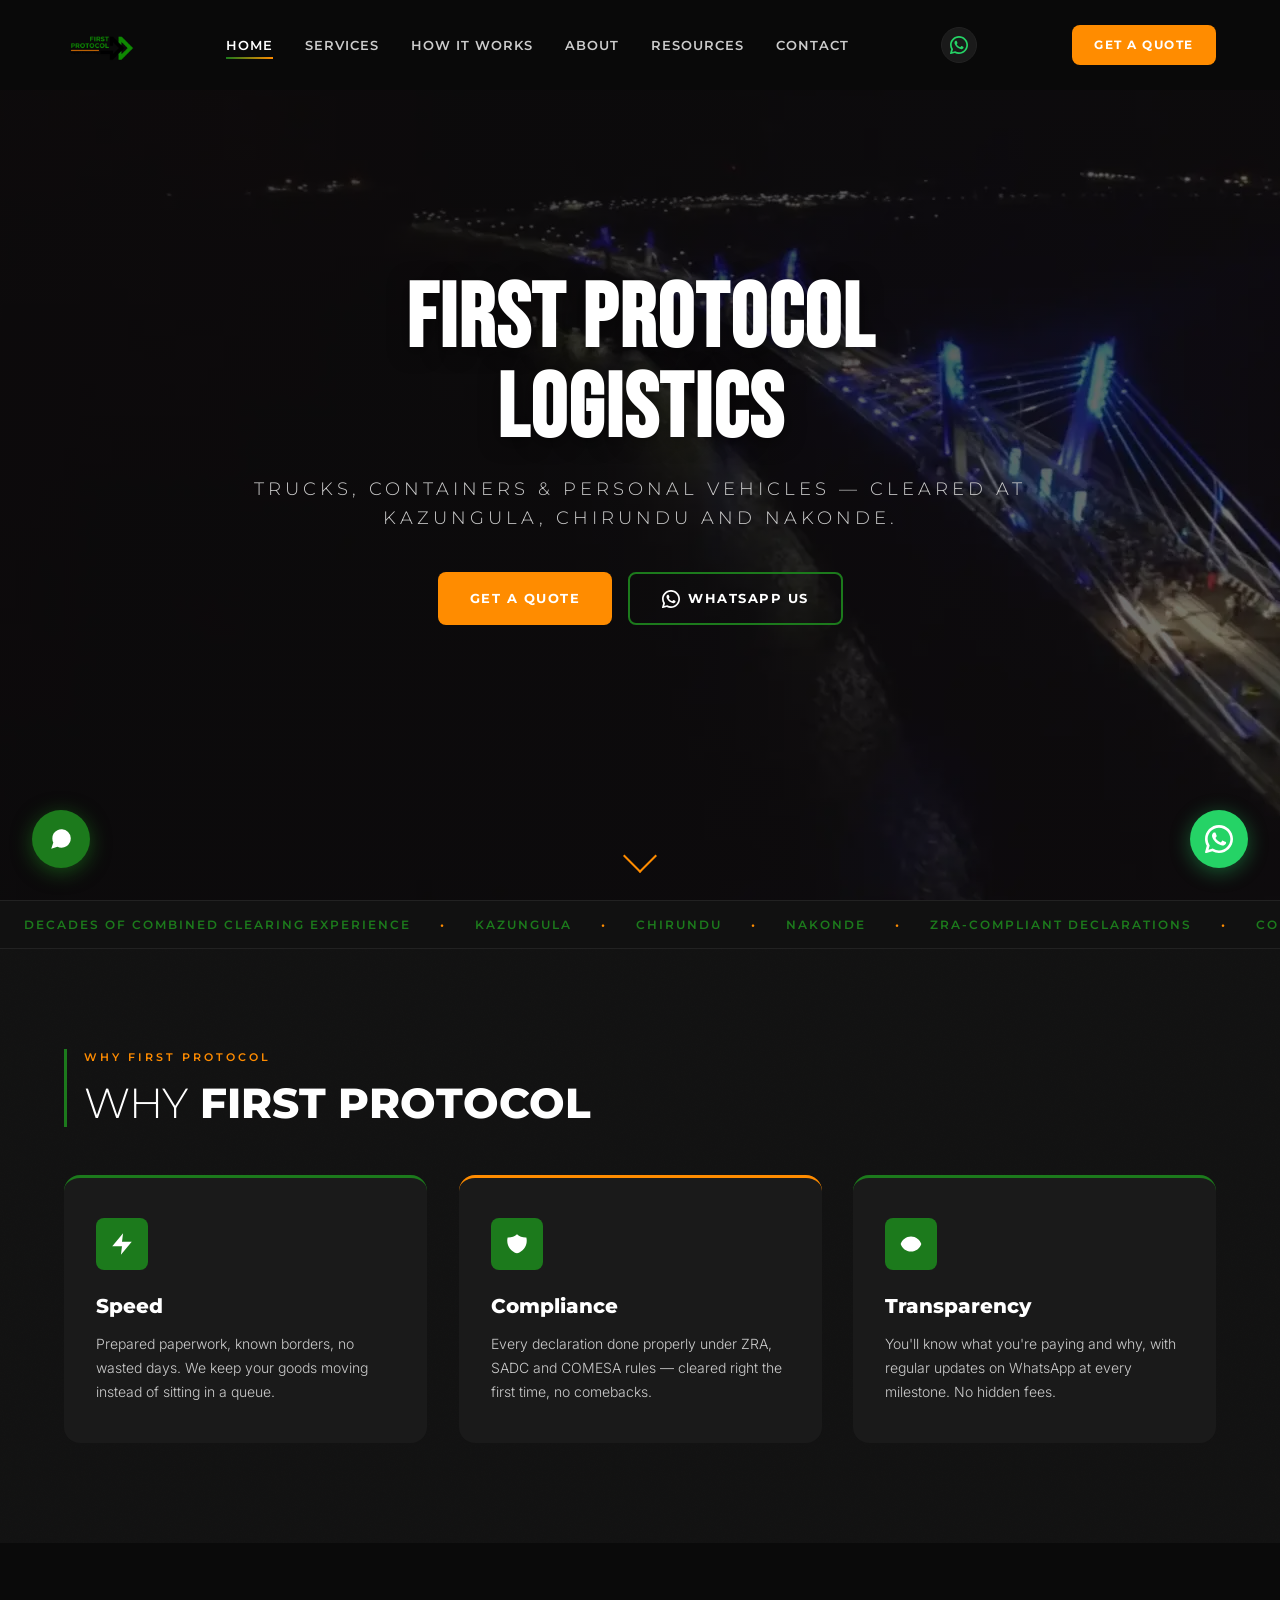
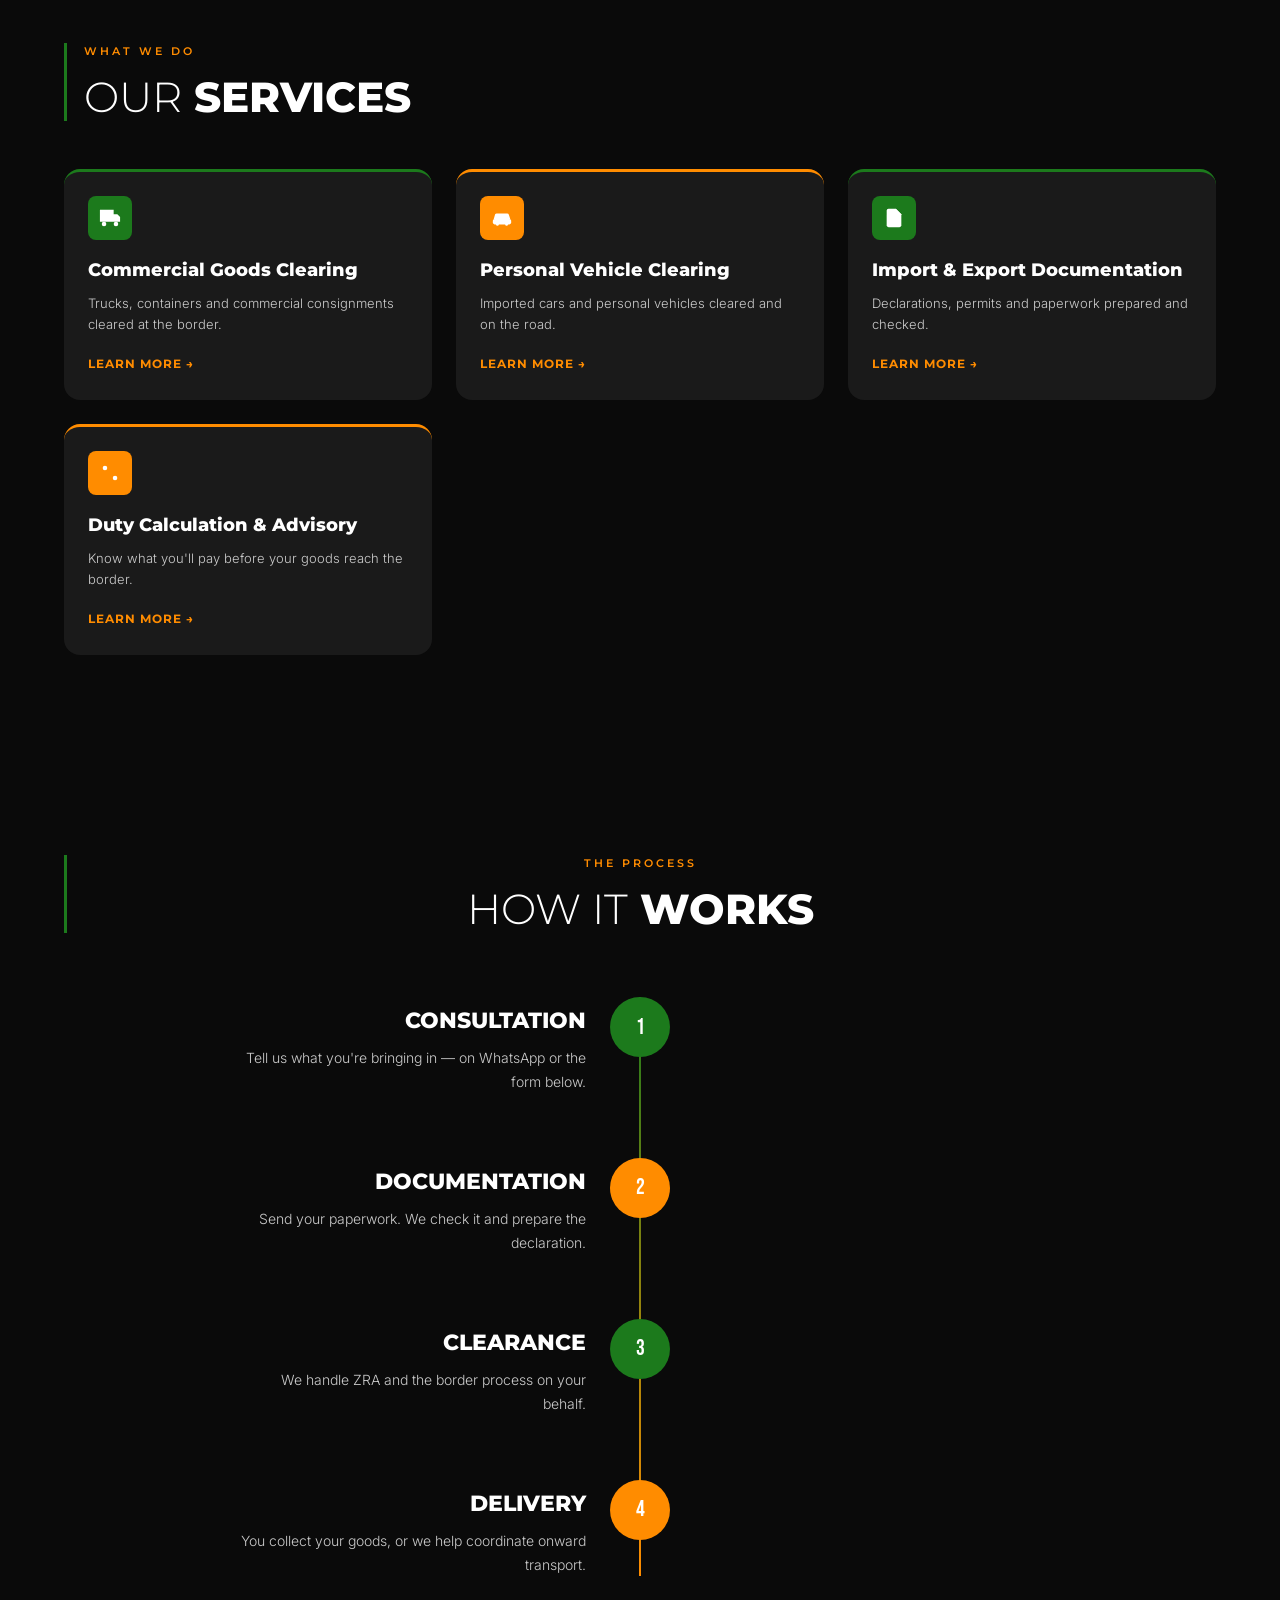
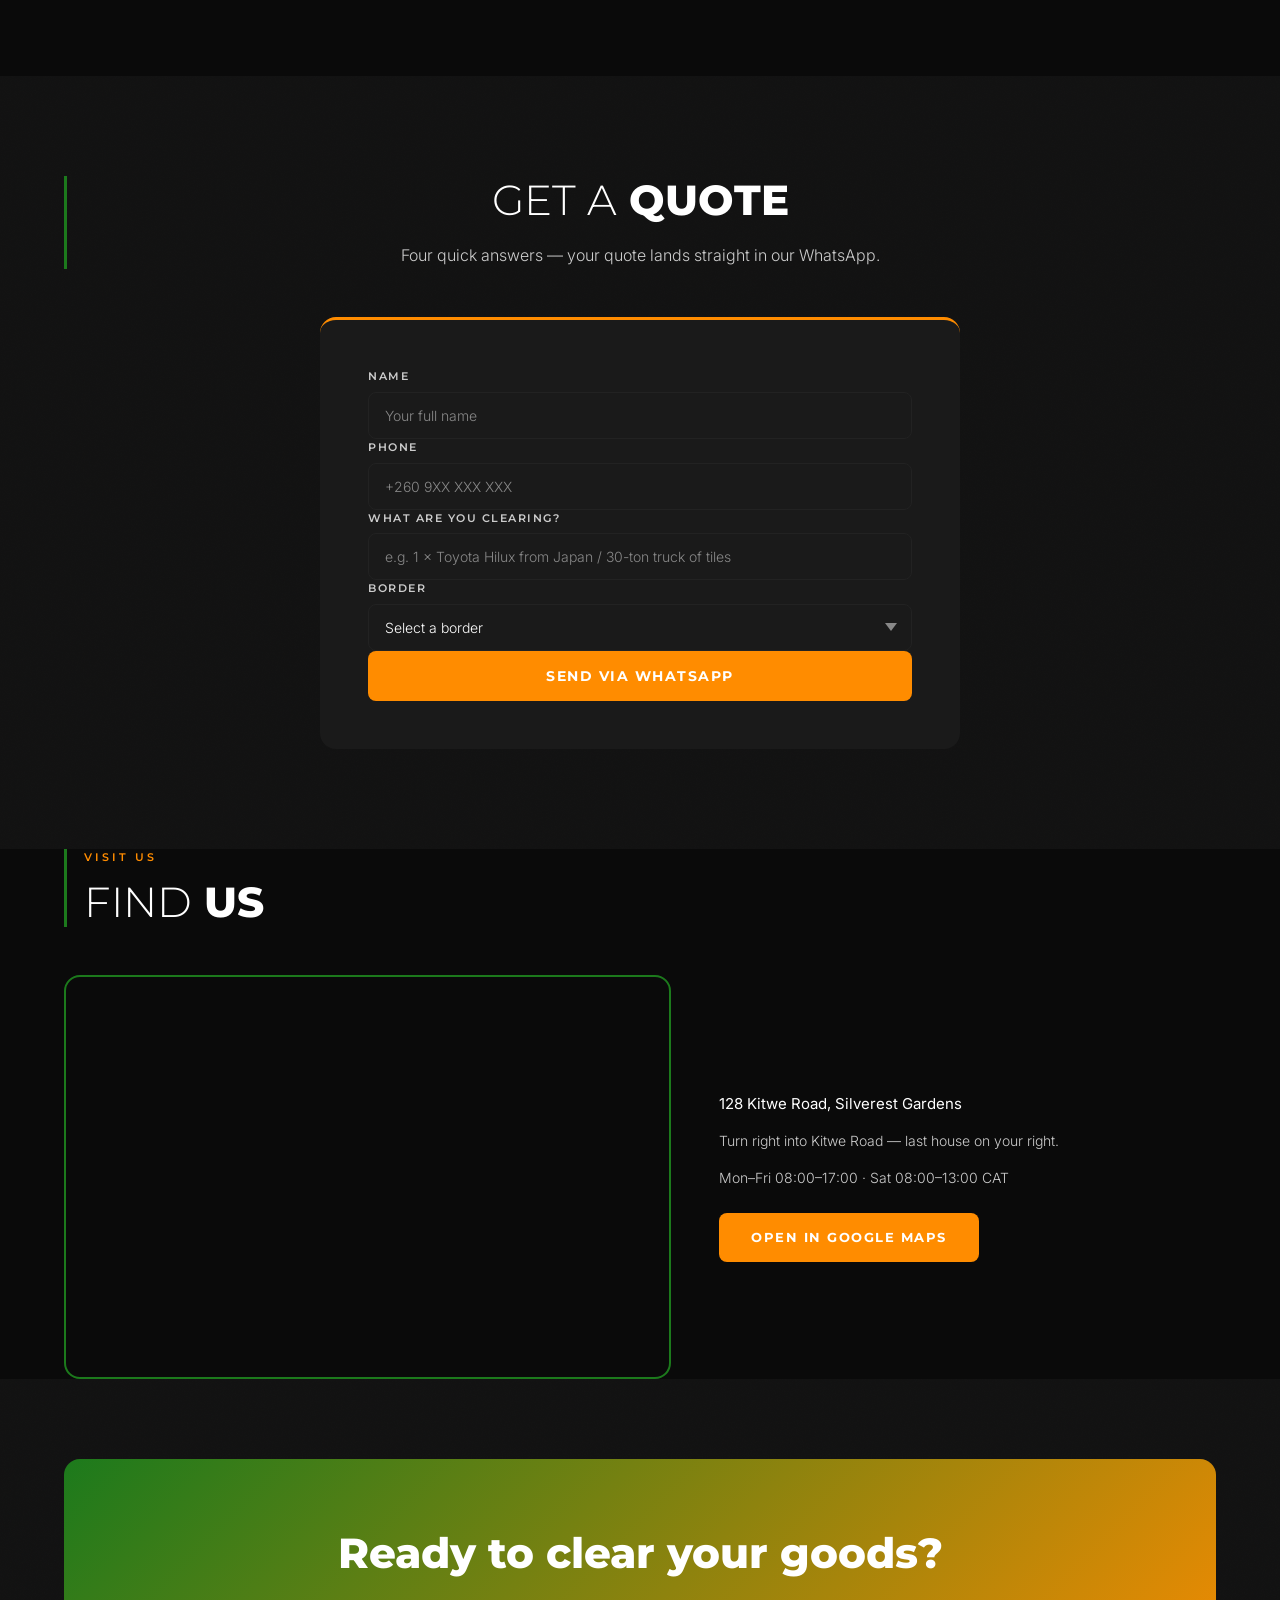
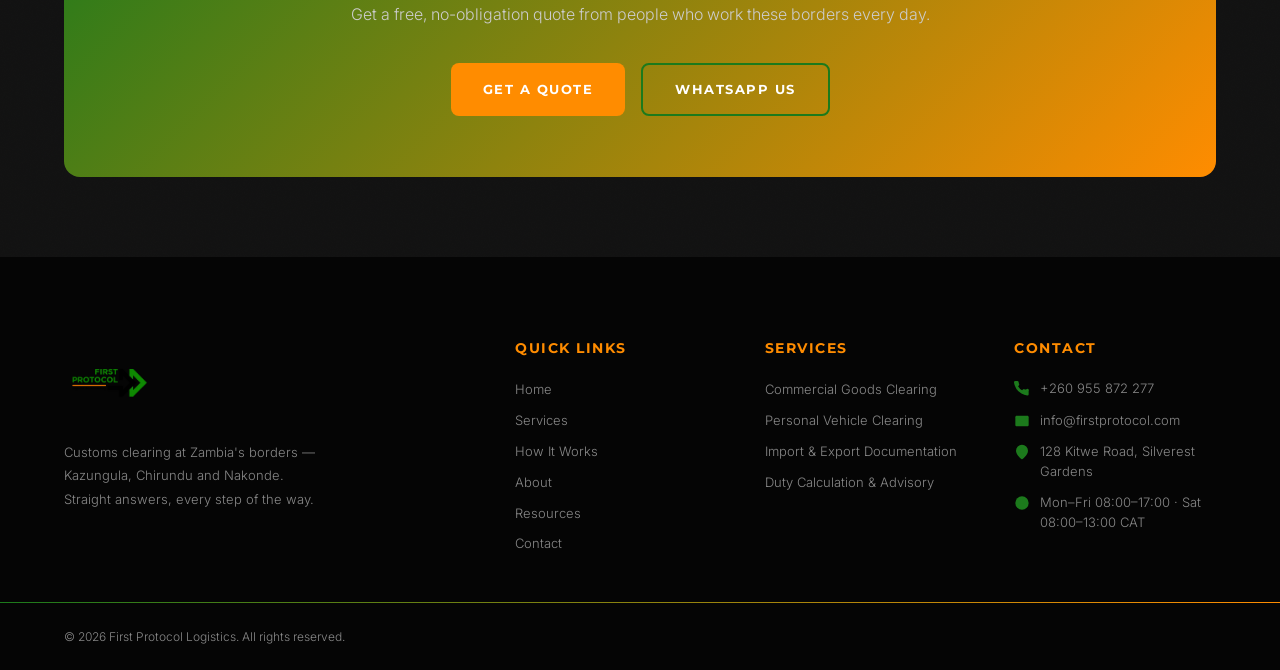
==== commit cae66bcd: "fix: prominent logo, clean hero, brand headline, personal vehicle image" ====
--- a/index.html
+++ b/index.html
@@ -17,7 +17,7 @@
   <nav class="navbar" id="navbar">
     <div class="navbar-inner">
       <a href="index.html" class="navbar-logo">
-        <img src="assets/images/logo.webp" alt="First Protocol Logistics" height="50">
+        <img src="assets/images/logo.webp" alt="First Protocol Logistics" height="70">
       </a>
       <div class="navbar-links">
         <a href="index.html" class="active">Home</a>
@@ -60,9 +60,8 @@
       <source src="assets/images/hero-video.mp4" type="video/mp4">
     </video>
     <div class="hero-overlay"></div>
-    <canvas id="particles-canvas"></canvas>
     <div class="hero-content">
-      <h1 class="hero-title">WE CLEAR YOUR GOODS<br>AT THE BORDER</h1>
+      <h1 class="hero-title">FIRST PROTOCOL<br>LOGISTICS</h1>
       <p class="hero-subtitle">Trucks, containers &amp; personal vehicles — cleared at Kazungula, Chirundu and Nakonde.</p>
       <div class="hero-ctas">
         <a href="index.html#quote" class="btn btn-primary">Get A Quote</a>
@@ -331,7 +330,7 @@
     <div class="container">
       <div class="footer-grid">
         <div class="footer-brand">
-          <img src="assets/images/logo.webp" alt="First Protocol Logistics" loading="lazy" height="60">
+          <img src="assets/images/logo.webp" alt="First Protocol Logistics" loading="lazy" height="84">
           <p>Customs clearing at Zambia's borders — Kazungula, Chirundu and Nakonde. Straight answers, every step of the way.</p>
         </div>
         <div class="footer-col">
--- a/assets/css/style.css
+++ b/assets/css/style.css
@@ -140,13 +140,13 @@
   display: flex;
   align-items: center;
   justify-content: space-between;
-  padding: 14px 24px;
+  padding: 10px 24px;
   max-width: var(--max-width);
   margin: 0 auto;
 }
 
 .navbar-logo img {
-  height: 50px;
+  height: 70px;
   width: auto;
 }
 
@@ -466,14 +466,6 @@
   z-index: 1;
 }
 
-#particles-canvas {
-  position: absolute;
-  inset: 0;
-  width: 100%;
-  height: 100%;
-  z-index: 2;
-}
-
 .hero-content {
   position: relative;
   z-index: 3;
@@ -549,7 +541,7 @@
   align-items: center;
   justify-content: center;
   overflow: hidden;
-  padding-top: 80px;
+  padding-top: 90px;
 }
 
 .page-hero-bg {
@@ -2031,7 +2023,7 @@
 }
 
 .footer-brand img {
-  height: 60px;
+  height: 84px;
   margin-bottom: 20px;
 }
 
@@ -2435,10 +2427,6 @@
     animation: none;
   }
 
-  #particles-canvas {
-    display: none;
-  }
-
   .tilt-card:hover,
   .tilt-card {
     transform: none !important;
@@ -2488,6 +2476,14 @@
     display: none;
   }
 
+  .navbar-inner {
+    padding: 8px 20px;
+  }
+
+  .navbar-logo img {
+    height: 56px;
+  }
+
   .hamburger {
     display: flex;
   }
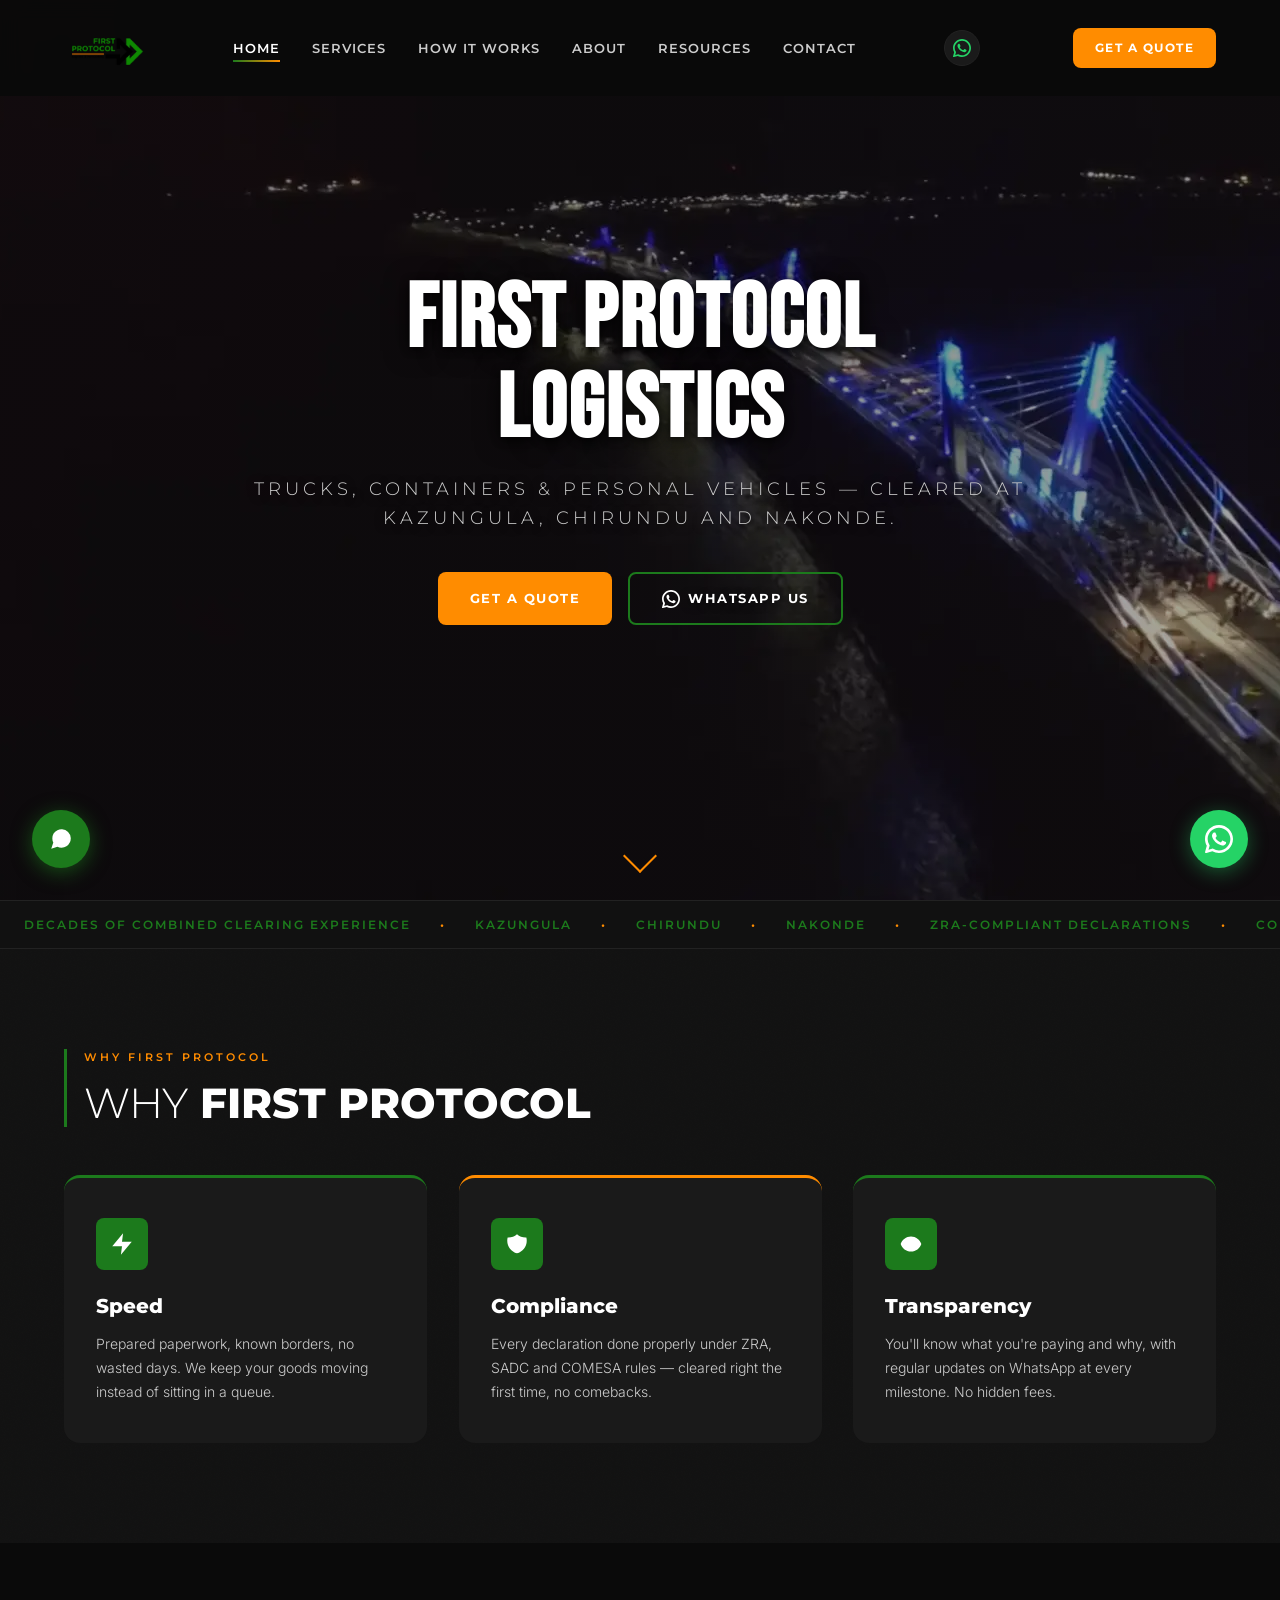
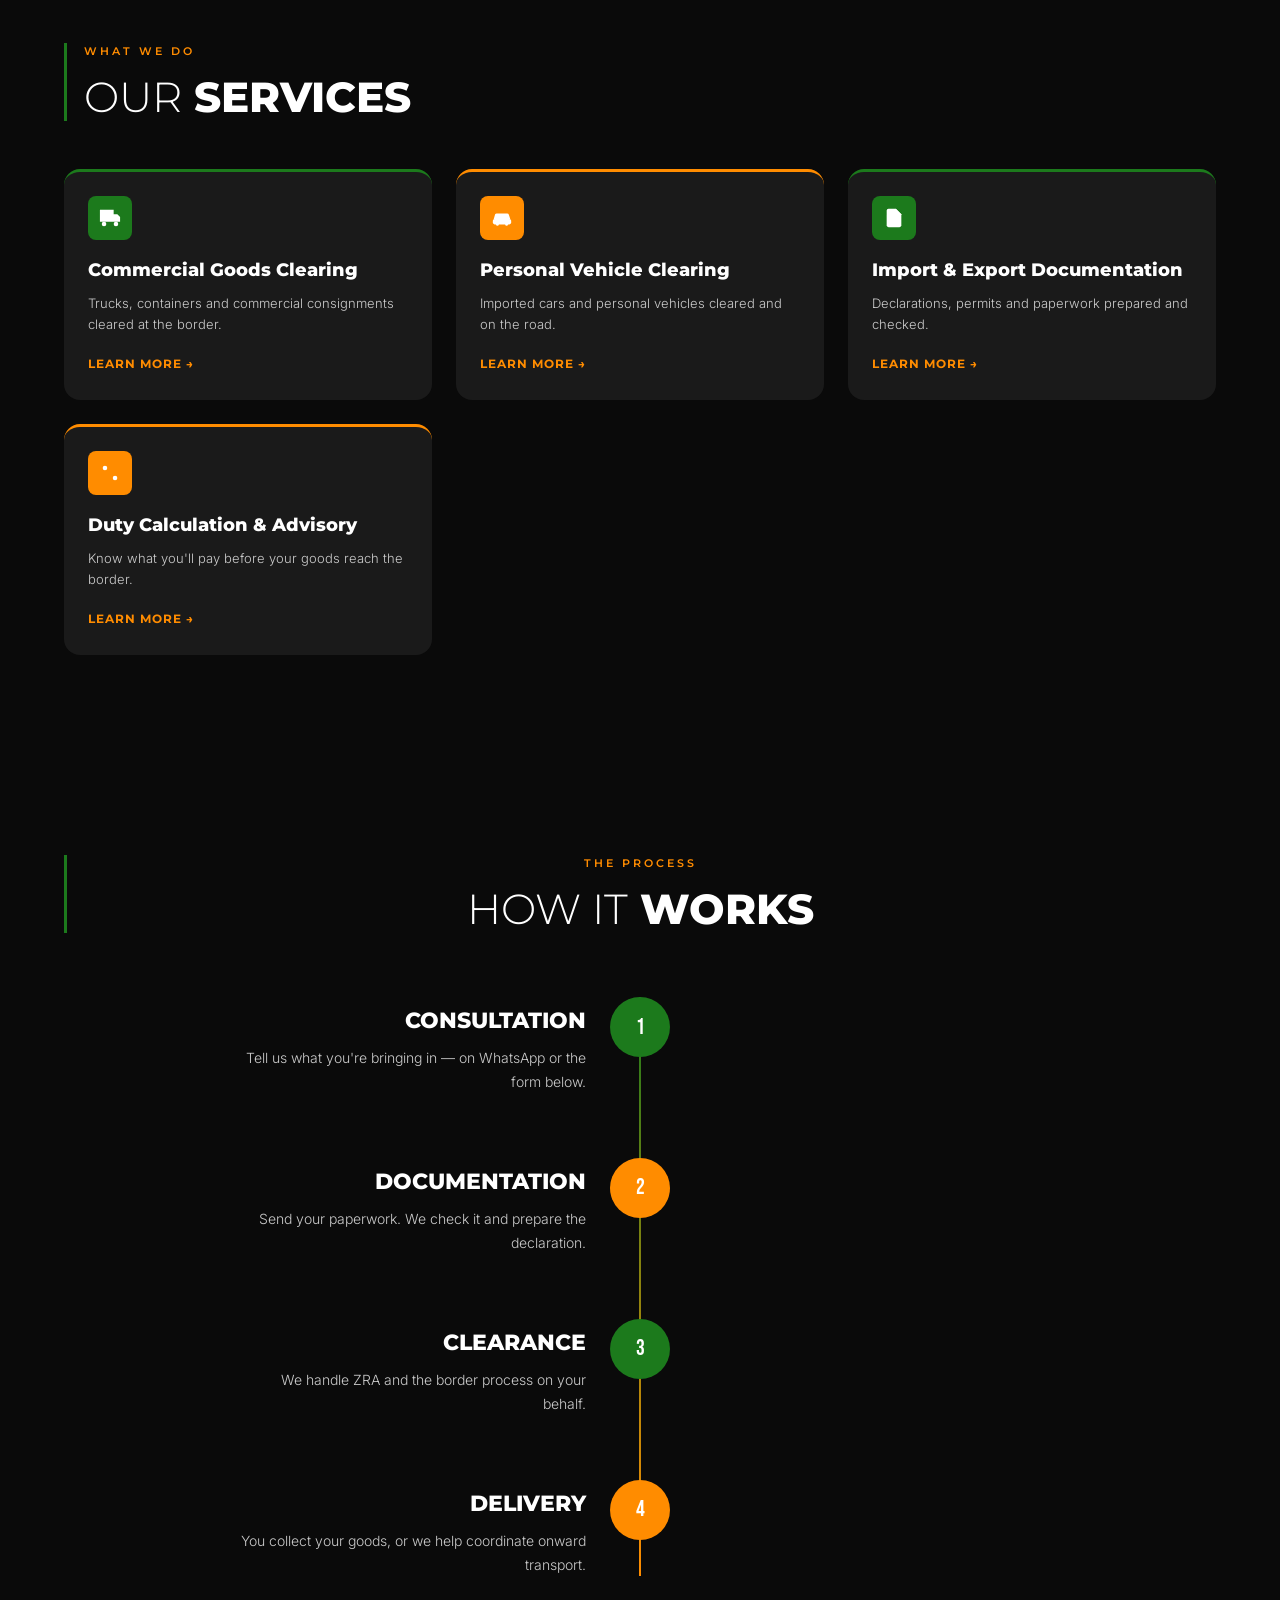
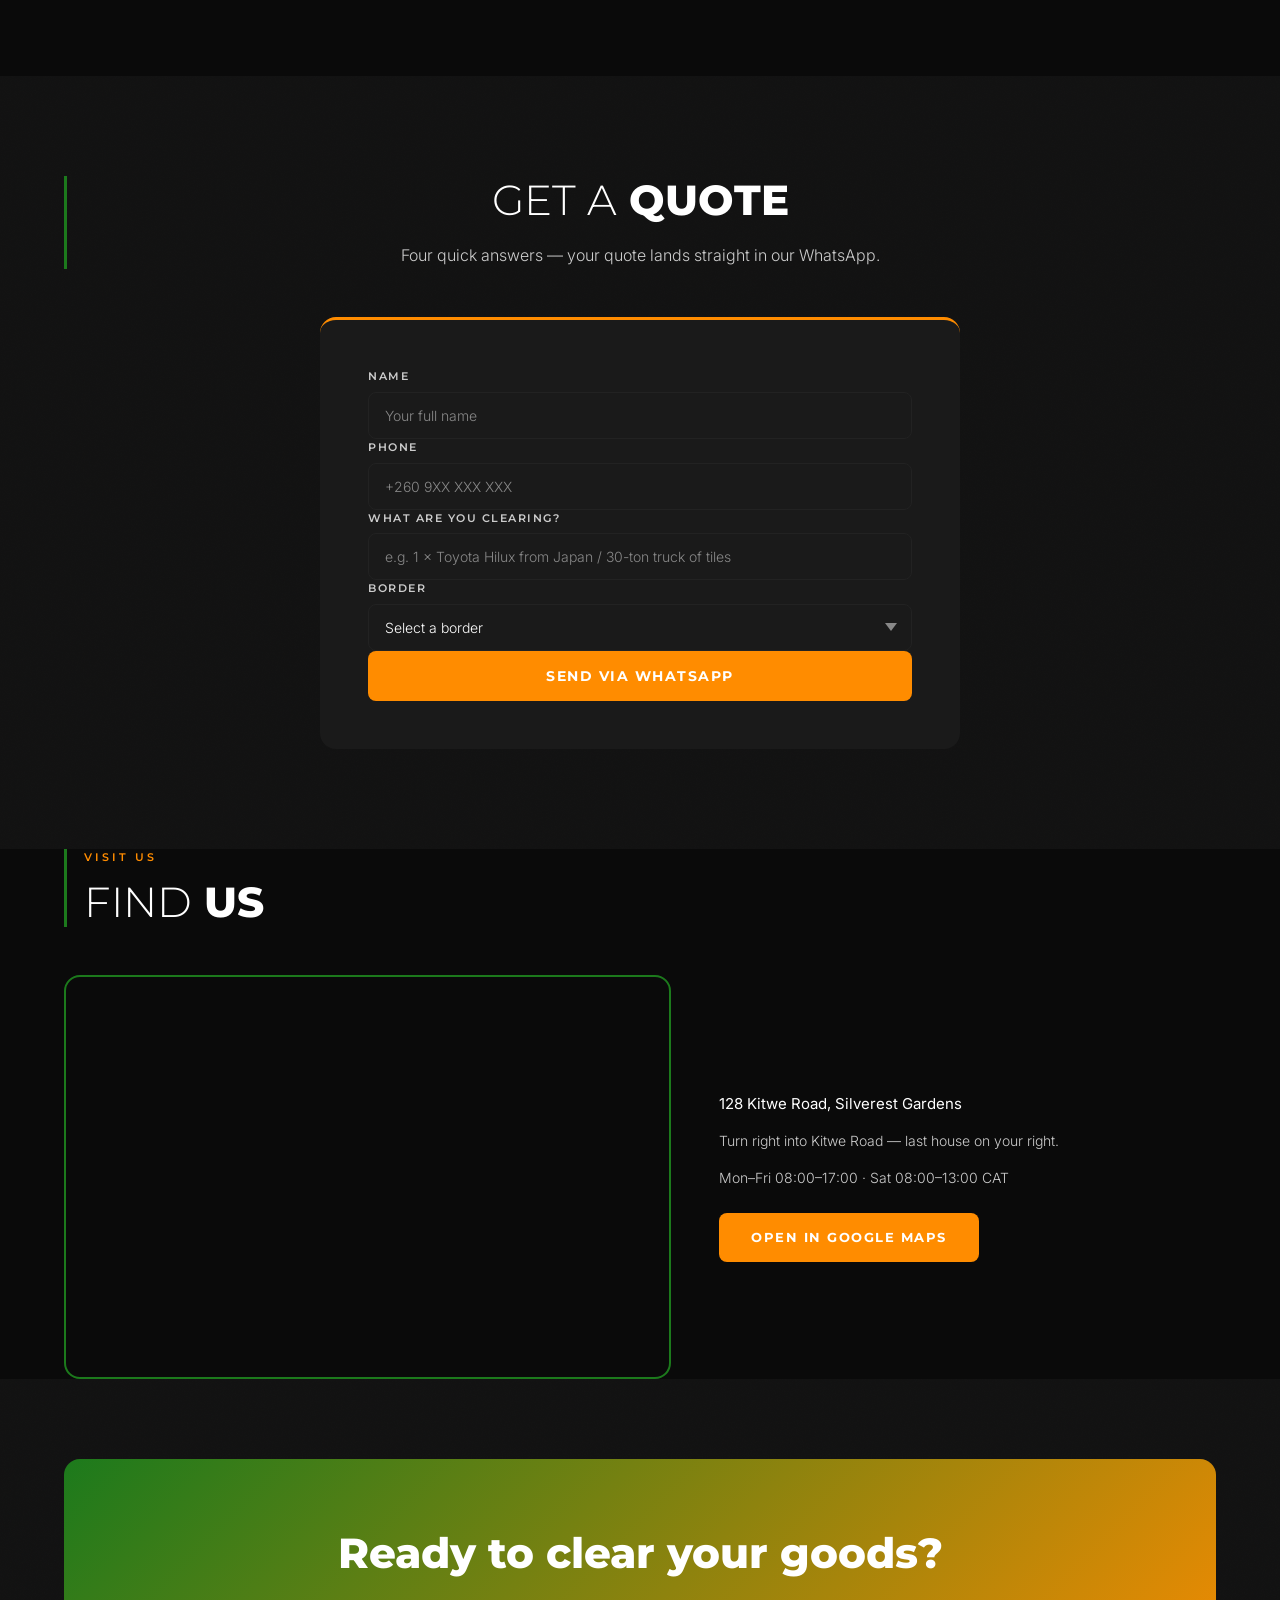
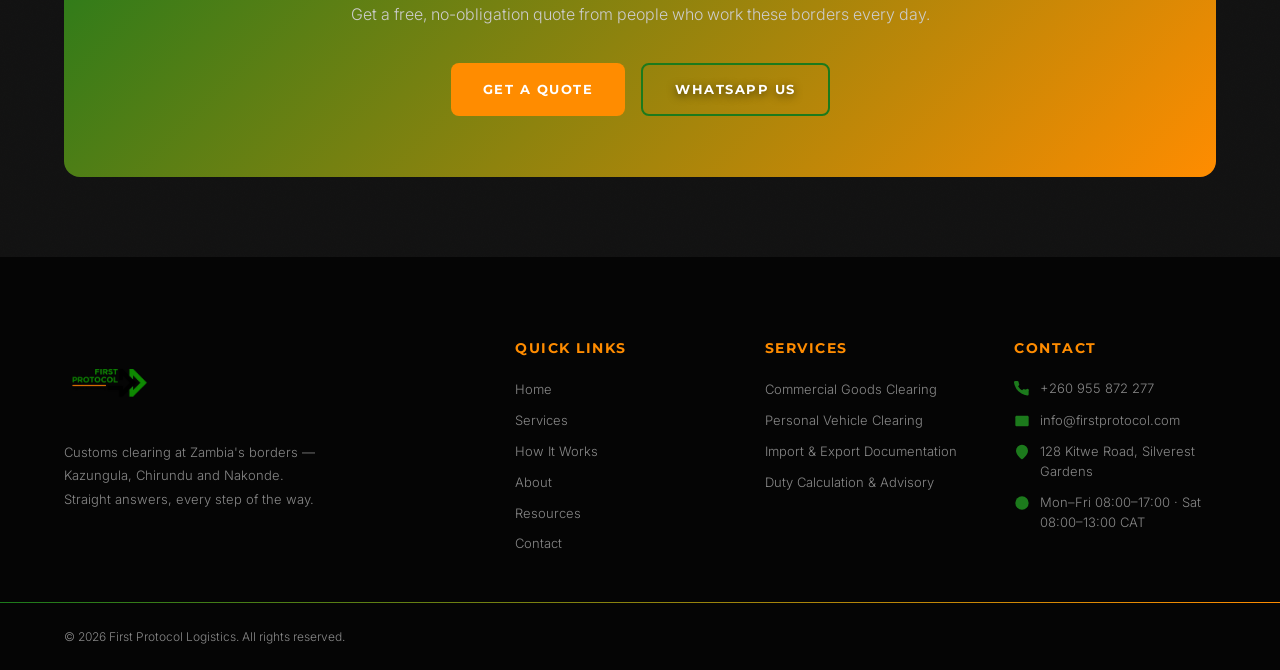
==== commit 5b712c51: "fix: personal vehicle image, brighter hero video, larger logo" ====
--- a/index.html
+++ b/index.html
@@ -17,7 +17,7 @@
   <nav class="navbar" id="navbar">
     <div class="navbar-inner">
       <a href="index.html" class="navbar-logo">
-        <img src="assets/images/logo.webp" alt="First Protocol Logistics" height="70">
+        <img src="assets/images/logo.webp" alt="First Protocol Logistics" height="80">
       </a>
       <div class="navbar-links">
         <a href="index.html" class="active">Home</a>
--- a/assets/css/style.css
+++ b/assets/css/style.css
@@ -140,13 +140,13 @@
   display: flex;
   align-items: center;
   justify-content: space-between;
-  padding: 10px 24px;
+  padding: 8px 24px;
   max-width: var(--max-width);
   margin: 0 auto;
 }
 
 .navbar-logo img {
-  height: 70px;
+  height: 80px;
   width: auto;
 }
 
@@ -462,7 +462,7 @@
 .hero-overlay {
   position: absolute;
   inset: 0;
-  background: linear-gradient(135deg, rgba(10, 10, 10, 0.85) 0%, rgba(10, 10, 10, 0.5) 100%);
+  background: linear-gradient(135deg, rgba(10, 10, 10, 0.57) 0%, rgba(10, 10, 10, 0.33) 100%);
   z-index: 1;
 }
 
@@ -481,7 +481,7 @@
   letter-spacing: 2px;
   color: var(--white);
   margin-bottom: 20px;
-  text-shadow: 0 4px 20px rgba(0, 0, 0, 0.5);
+  text-shadow: 0 4px 24px rgba(0, 0, 0, 0.75), 0 2px 8px rgba(0, 0, 0, 0.6);
 }
 
 .hero-subtitle {
@@ -492,6 +492,7 @@
   color: var(--muted);
   margin-bottom: 40px;
   text-transform: uppercase;
+  text-shadow: 0 2px 10px rgba(0, 0, 0, 0.7);
 }
 
 .hero-ctas {
@@ -499,6 +500,10 @@
   gap: 16px;
   justify-content: center;
   flex-wrap: wrap;
+}
+
+.hero-ctas .btn-outline {
+  text-shadow: 0 2px 8px rgba(0, 0, 0, 0.6);
 }
 
 .hero-scroll-indicator {
@@ -541,7 +546,7 @@
   align-items: center;
   justify-content: center;
   overflow: hidden;
-  padding-top: 90px;
+  padding-top: 96px;
 }
 
 .page-hero-bg {
@@ -2481,7 +2486,7 @@
   }
 
   .navbar-logo img {
-    height: 56px;
+    height: 64px;
   }
 
   .hamburger {
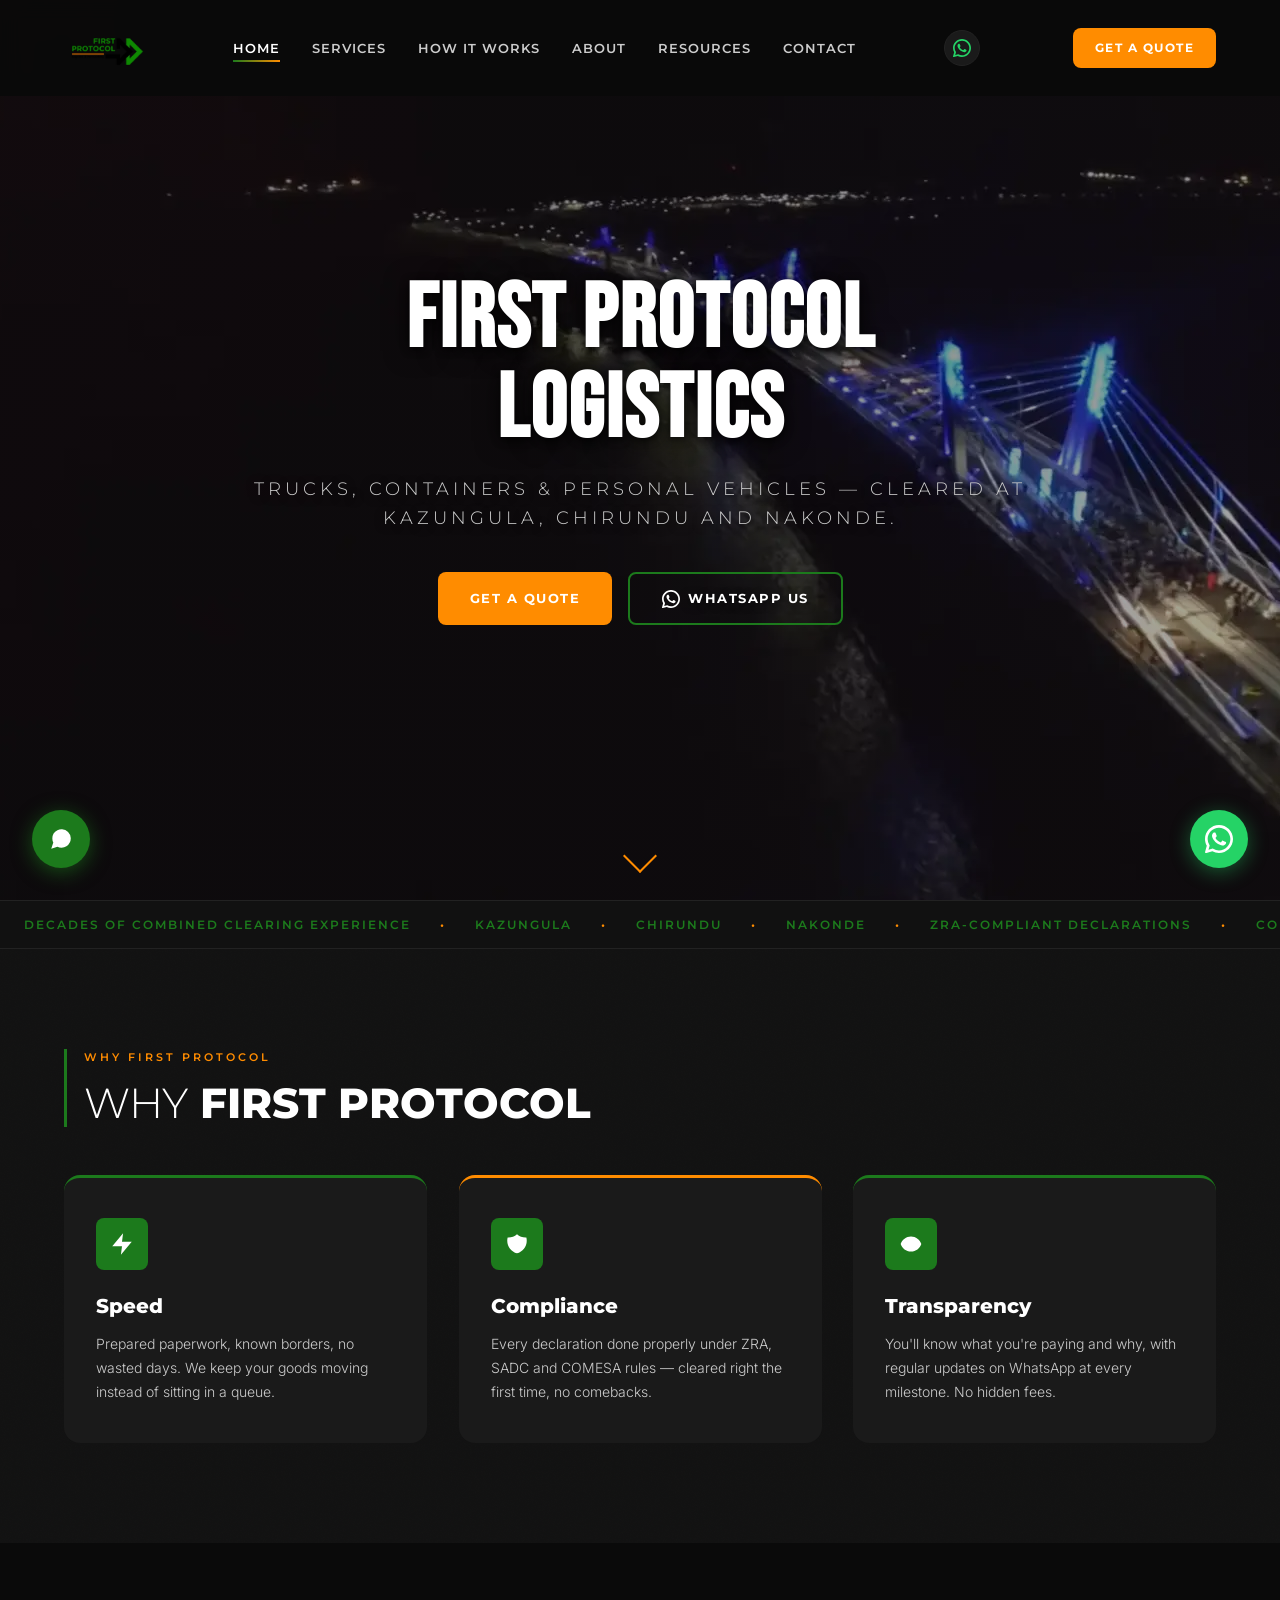
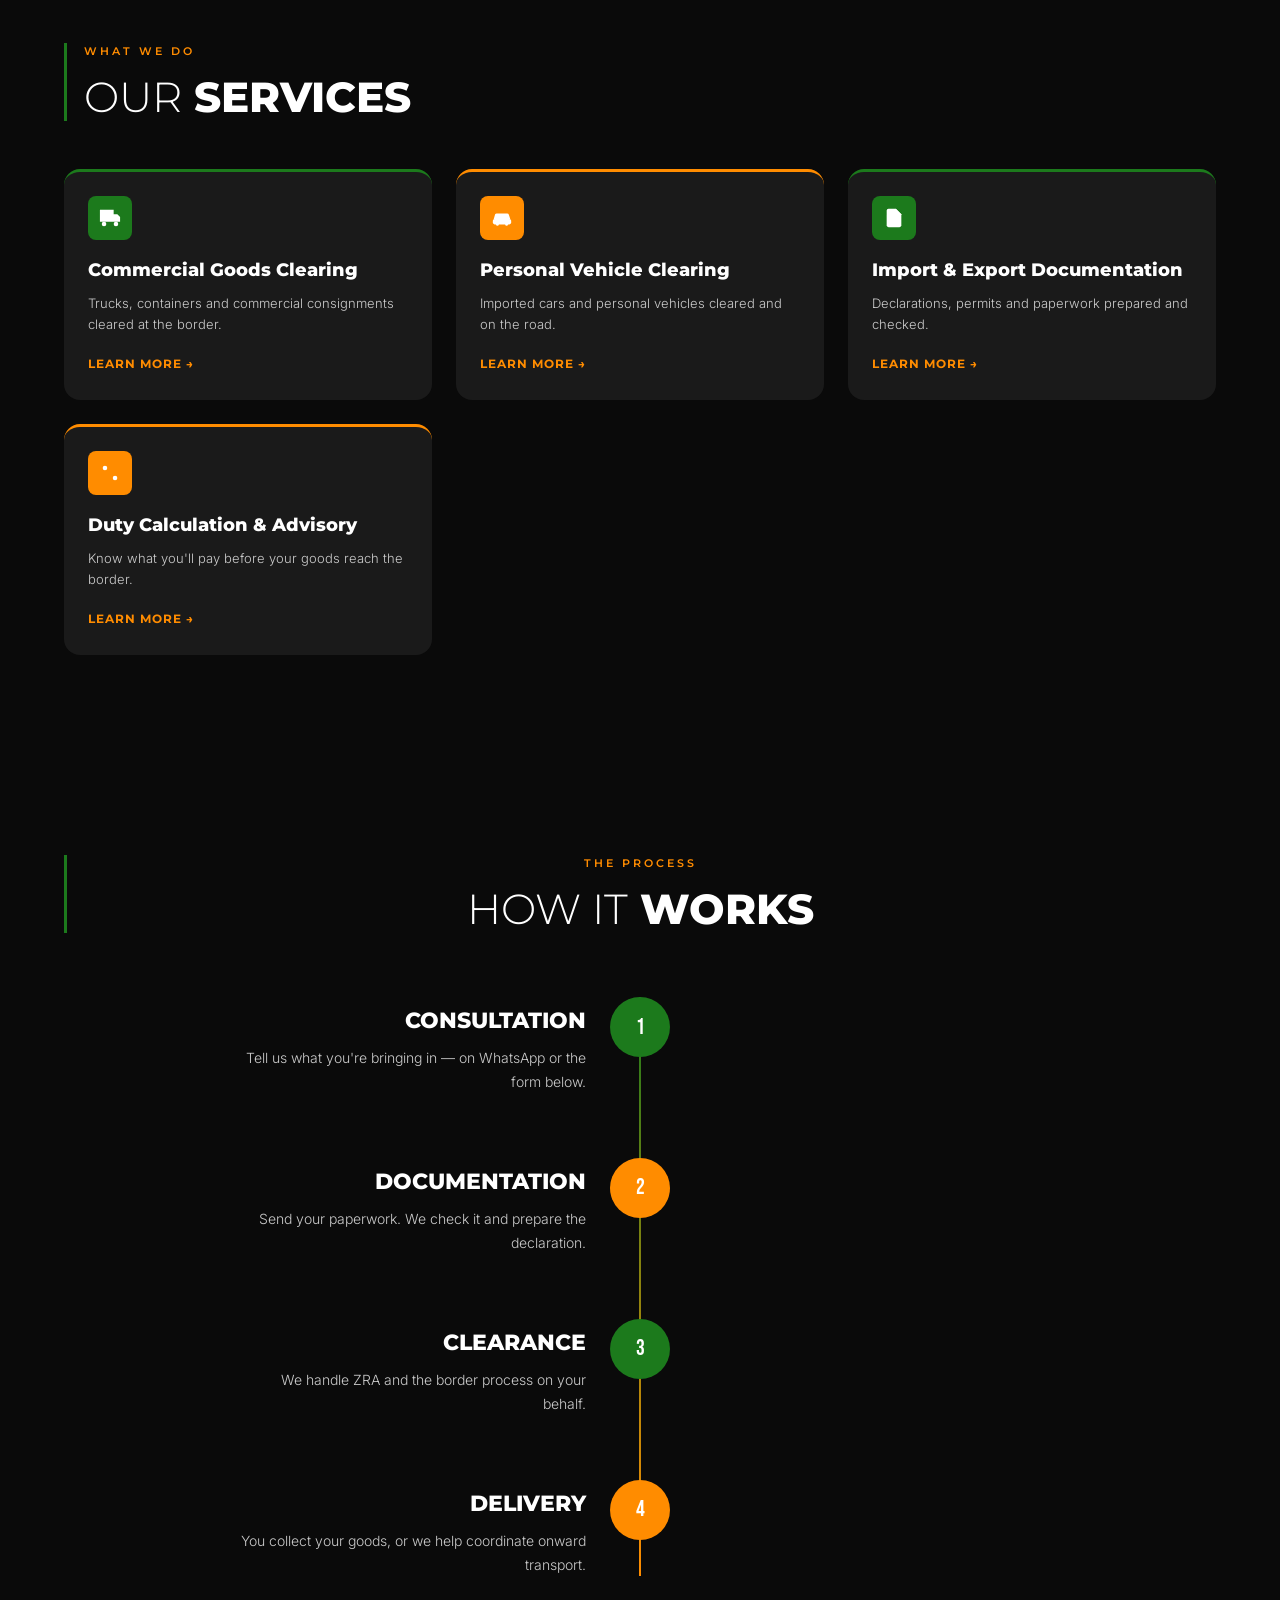
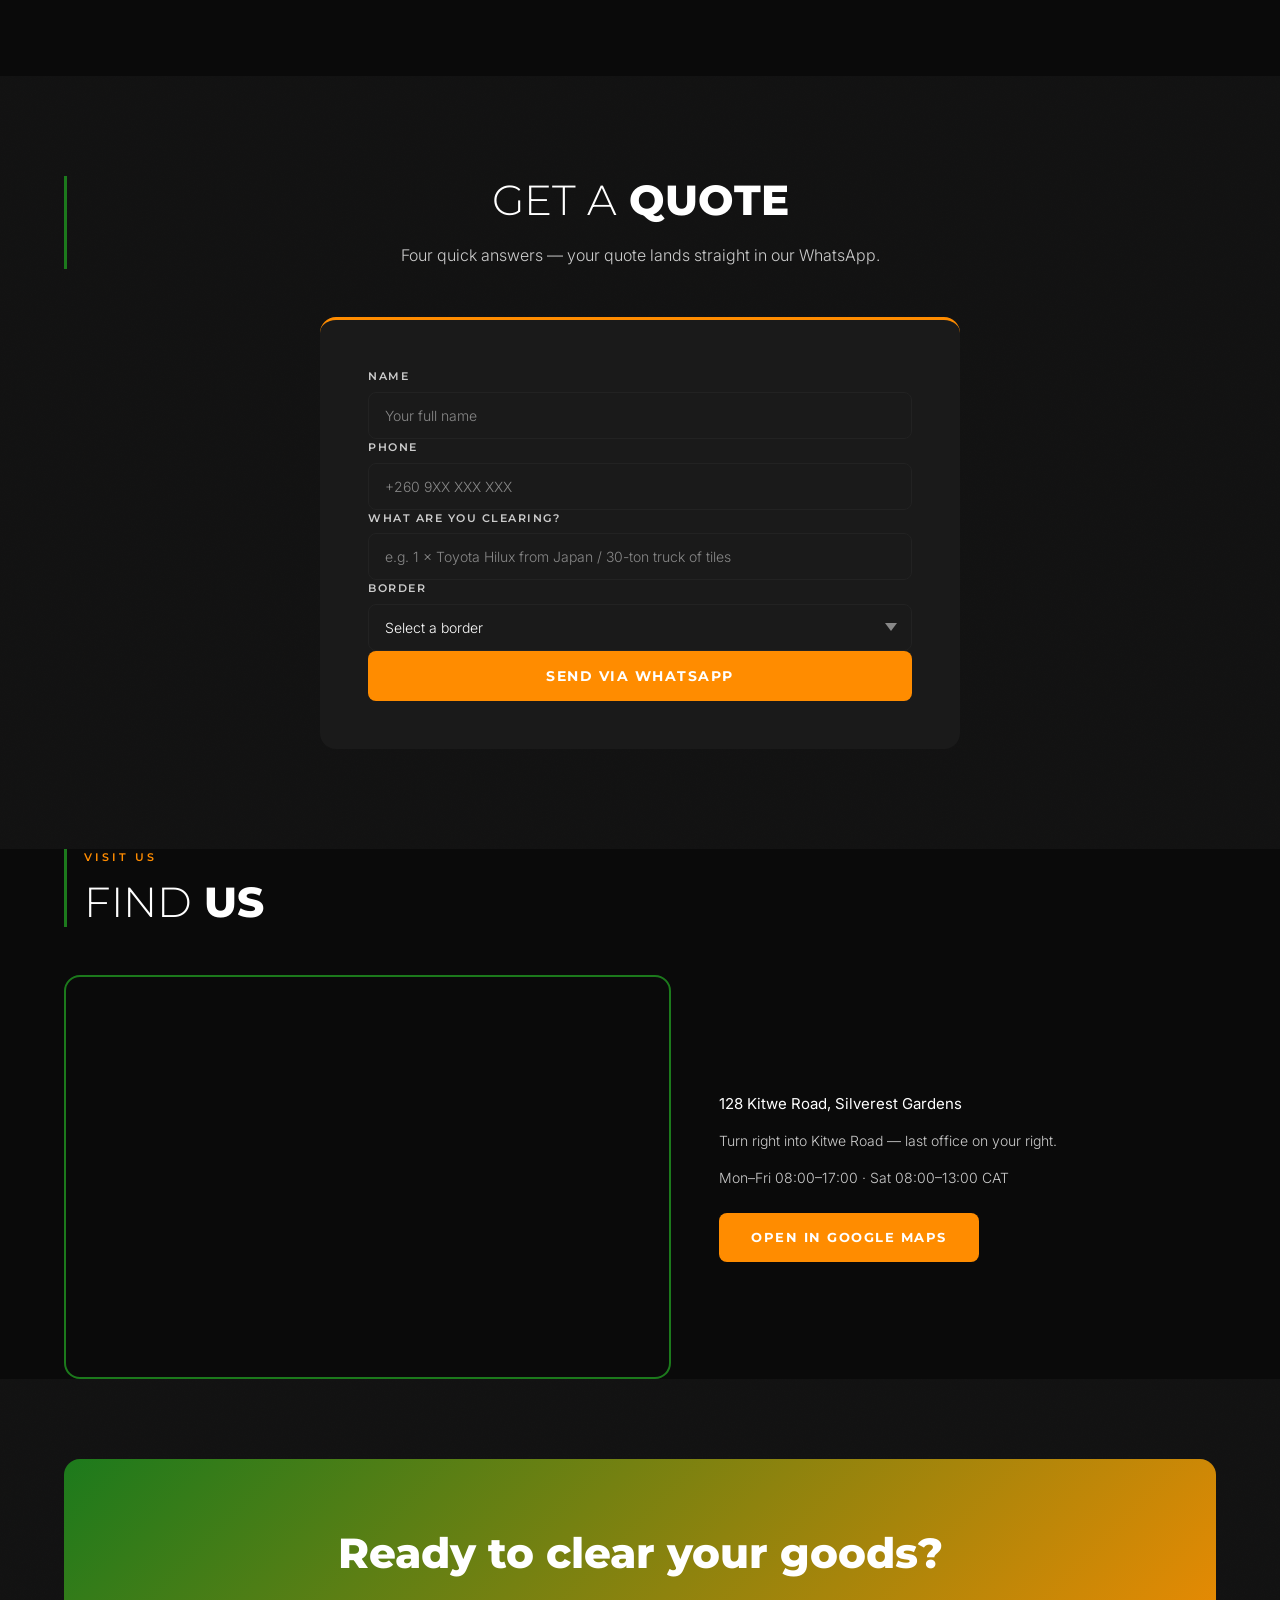
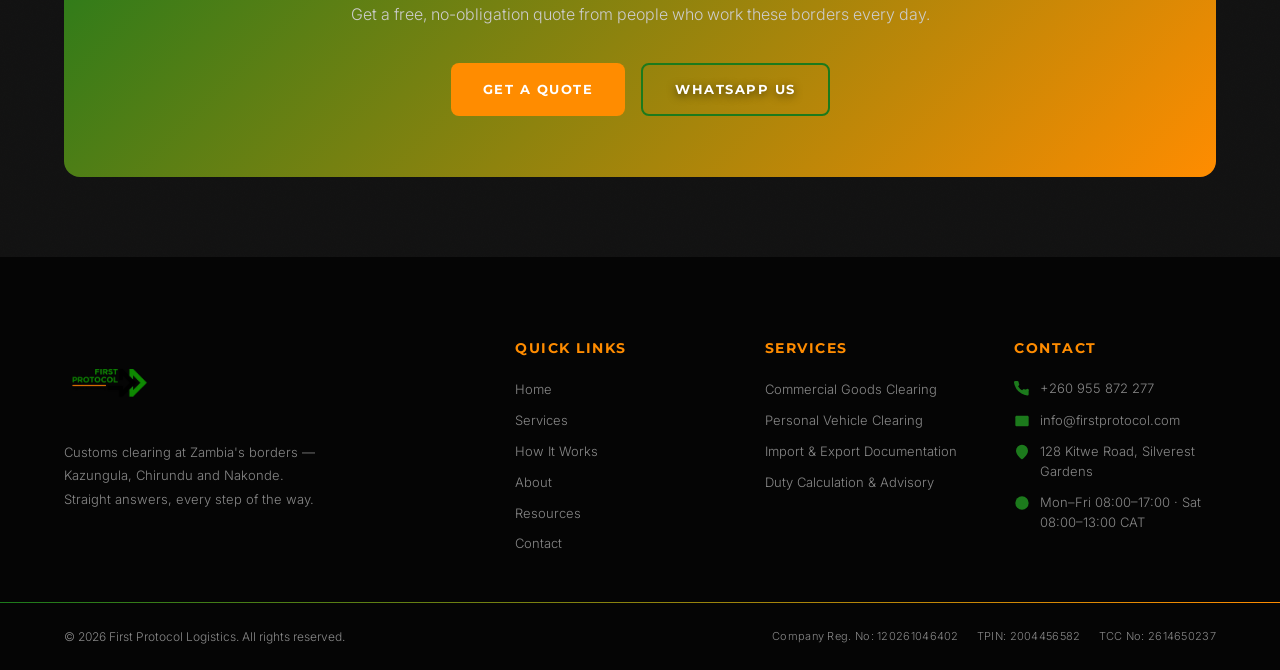
==== commit 693864e4: "Add credentials/registration section, fix office wording Move certificate PDFs into assets/certifica" ====
--- a/index.html
+++ b/index.html
@@ -303,7 +303,7 @@
         </div>
         <div class="location-details reveal reveal-right">
           <p>128 Kitwe Road, Silverest Gardens</p>
-          <p class="muted">Turn right into Kitwe Road — last house on your right.</p>
+          <p class="muted">Turn right into Kitwe Road — last office on your right.</p>
           <p class="muted">Mon–Fri 08:00–17:00 · Sat 08:00–13:00 CAT</p>
           <a href="https://www.google.com/maps/dir/?api=1&destination=-15.377421,28.472965" class="btn btn-primary" target="_blank" rel="noopener">Open in Google Maps</a>
         </div>
@@ -380,6 +380,11 @@
       <div class="container">
         <div class="footer-bottom-inner">
           <p>&copy; 2026 First Protocol Logistics. All rights reserved.</p>
+          <div class="footer-registration">
+            <span>Company Reg. No: 120261046402</span>
+            <span>TPIN: 2004456582</span>
+            <span>TCC No: 2614650237</span>
+          </div>
         </div>
       </div>
     </div>
@@ -424,7 +429,7 @@
       </div>
       <div class="helpbot-answer" id="ans-office">
         <button class="helpbot-back">&larr; Back</button>
-        <p>128 Kitwe Road, Silverest Gardens. Turn right into Kitwe Road — last house on your right. Mon–Fri 08:00–17:00, Sat 08:00–13:00.</p>
+        <p>128 Kitwe Road, Silverest Gardens. Turn right into Kitwe Road — last office on your right. Mon–Fri 08:00–17:00, Sat 08:00–13:00.</p>
         <a href="https://www.google.com/maps/dir/?api=1&destination=-15.377421,28.472965" class="helpbot-map-link" target="_blank" rel="noopener">Open in Google Maps</a>
         <a href="https://wa.me/260955872277?text=Hello%20First%20Protocol%2C%20I%20have%20a%20question%20about%20clearing%20my%20goods." class="helpbot-wa-btn" target="_blank" rel="noopener">Chat on WhatsApp</a>
       </div>
--- a/assets/css/style.css
+++ b/assets/css/style.css
@@ -1222,6 +1222,57 @@
   letter-spacing: 0.5px;
 }
 
+/* Credentials & Registration */
+.credentials-section {
+  background: var(--black-2);
+}
+
+.credentials-grid {
+  display: grid;
+  grid-template-columns: repeat(3, 1fr);
+  gap: 24px;
+}
+
+.credential-card {
+  background: var(--black-3);
+  border-radius: var(--border-radius-lg);
+  padding: 32px 28px;
+  text-align: center;
+  border-top: 3px solid var(--green);
+  will-change: transform;
+  transition: transform 0.1s ease;
+}
+
+.credential-card:nth-child(even) {
+  border-top-color: var(--orange);
+}
+
+.credential-card h3 {
+  font-family: var(--font-heading);
+  font-weight: 800;
+  font-size: 17px;
+  color: var(--white);
+  margin-bottom: 10px;
+}
+
+.credential-card .credential-number {
+  font-family: var(--font-heading);
+  font-weight: 700;
+  font-size: 15px;
+  letter-spacing: 0.5px;
+  color: var(--muted);
+  margin-bottom: 18px;
+}
+
+.credential-card .credential-number span {
+  color: var(--orange-light);
+}
+
+.credential-card .btn {
+  font-size: 12px;
+  padding: 11px 24px;
+}
+
 /* =============================================
    SERVICES PAGE
    ============================================= */
@@ -2136,6 +2187,16 @@
 
 .footer-bottom-links a:hover {
   color: var(--white);
+}
+
+.footer-registration {
+  display: flex;
+  flex-wrap: wrap;
+  gap: 4px 18px;
+  font-size: 11px;
+  font-weight: 300;
+  color: var(--muted-dark);
+  letter-spacing: 0.3px;
 }
 
 /* =============================================
@@ -2469,6 +2530,7 @@
   .section-title { font-size: 36px; }
   .footer-grid { grid-template-columns: 1fr 1fr; }
   .values-grid { grid-template-columns: repeat(2, 1fr); }
+  .credentials-grid { grid-template-columns: 1fr; }
 }
 
 @media (max-width: 768px) {
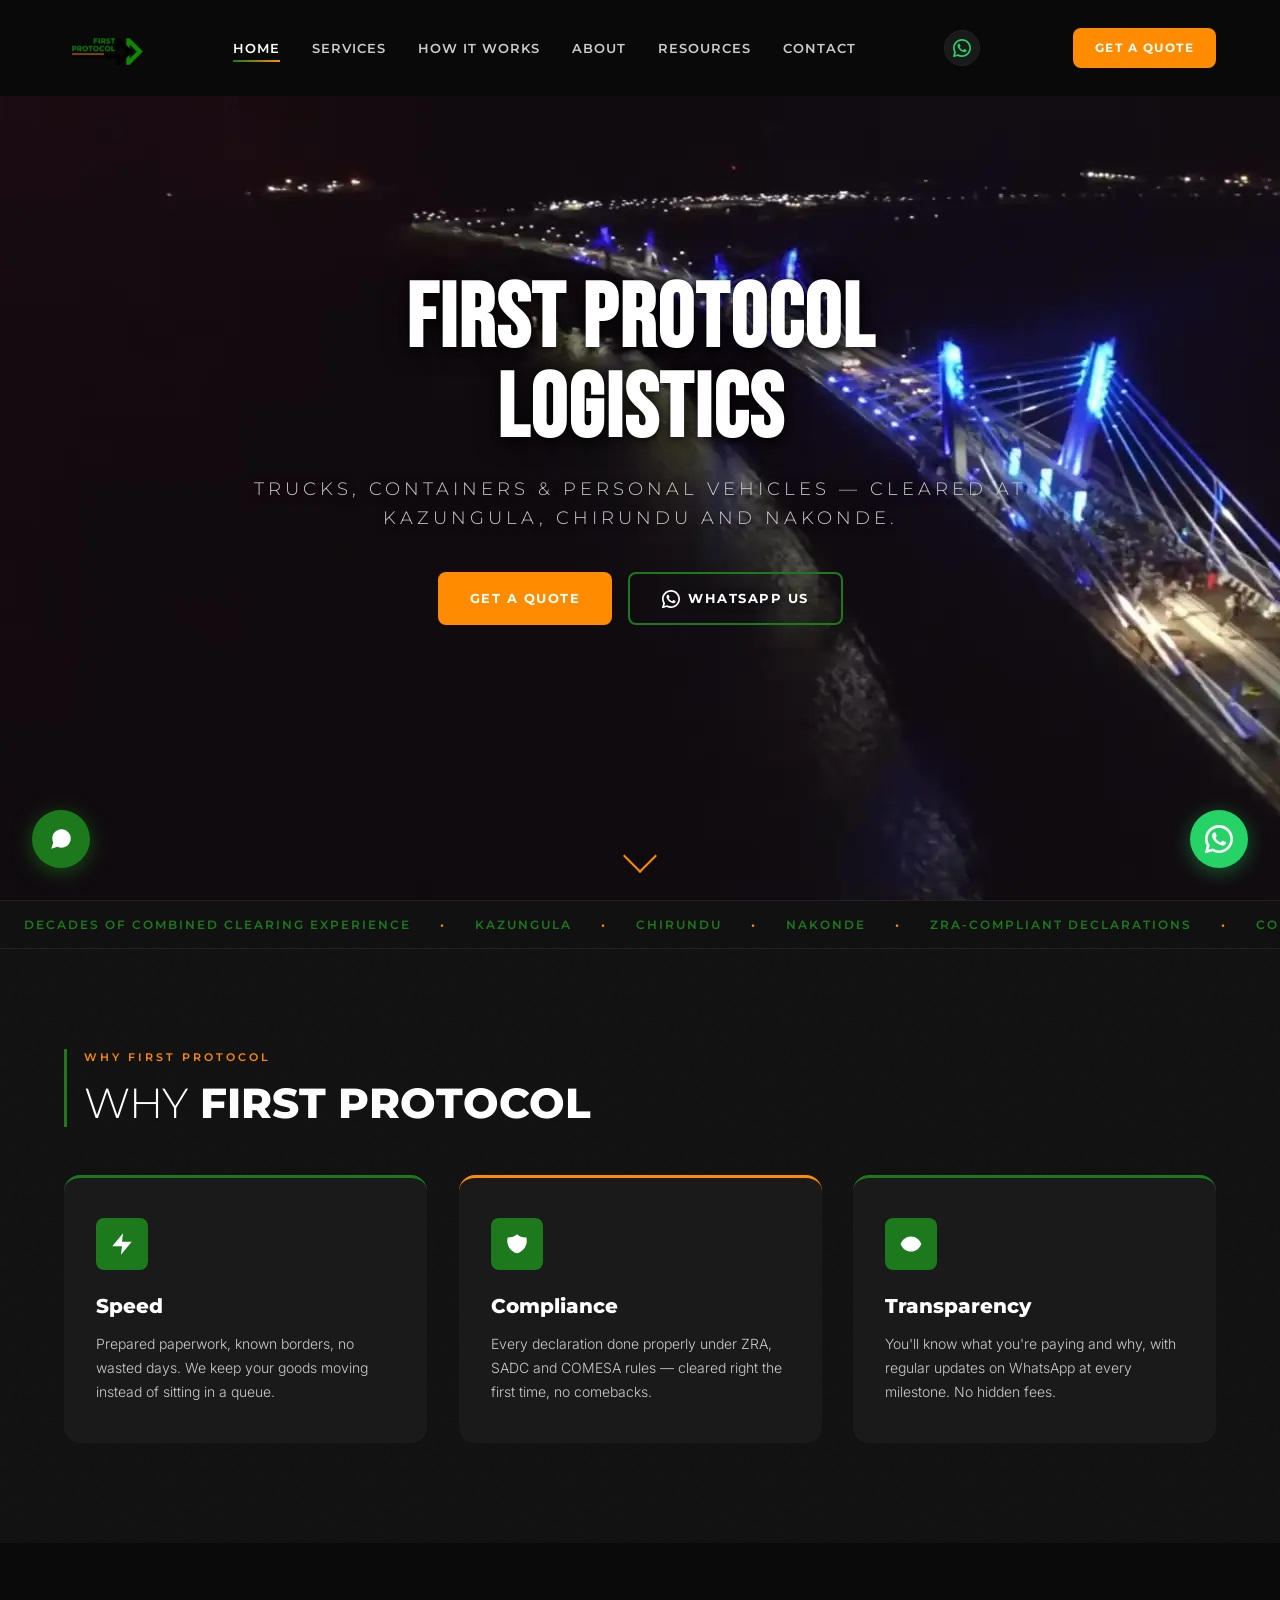
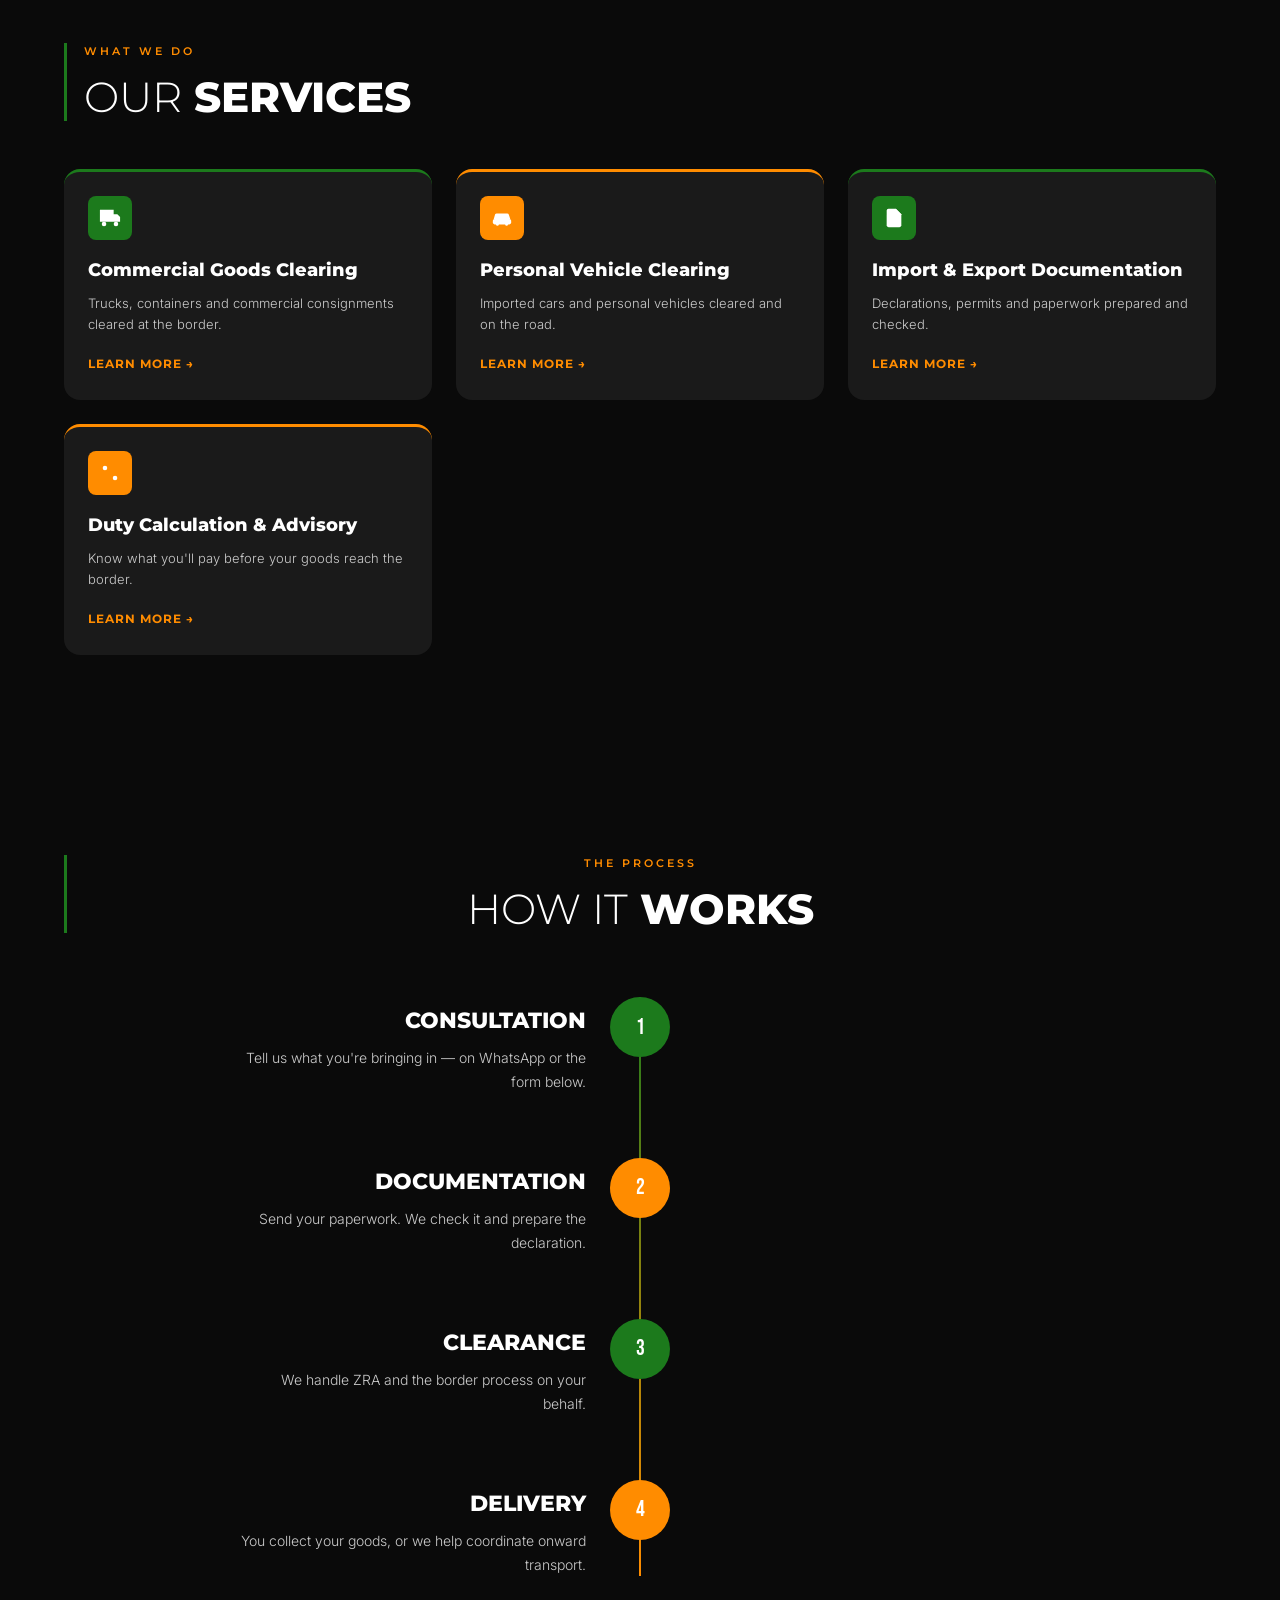
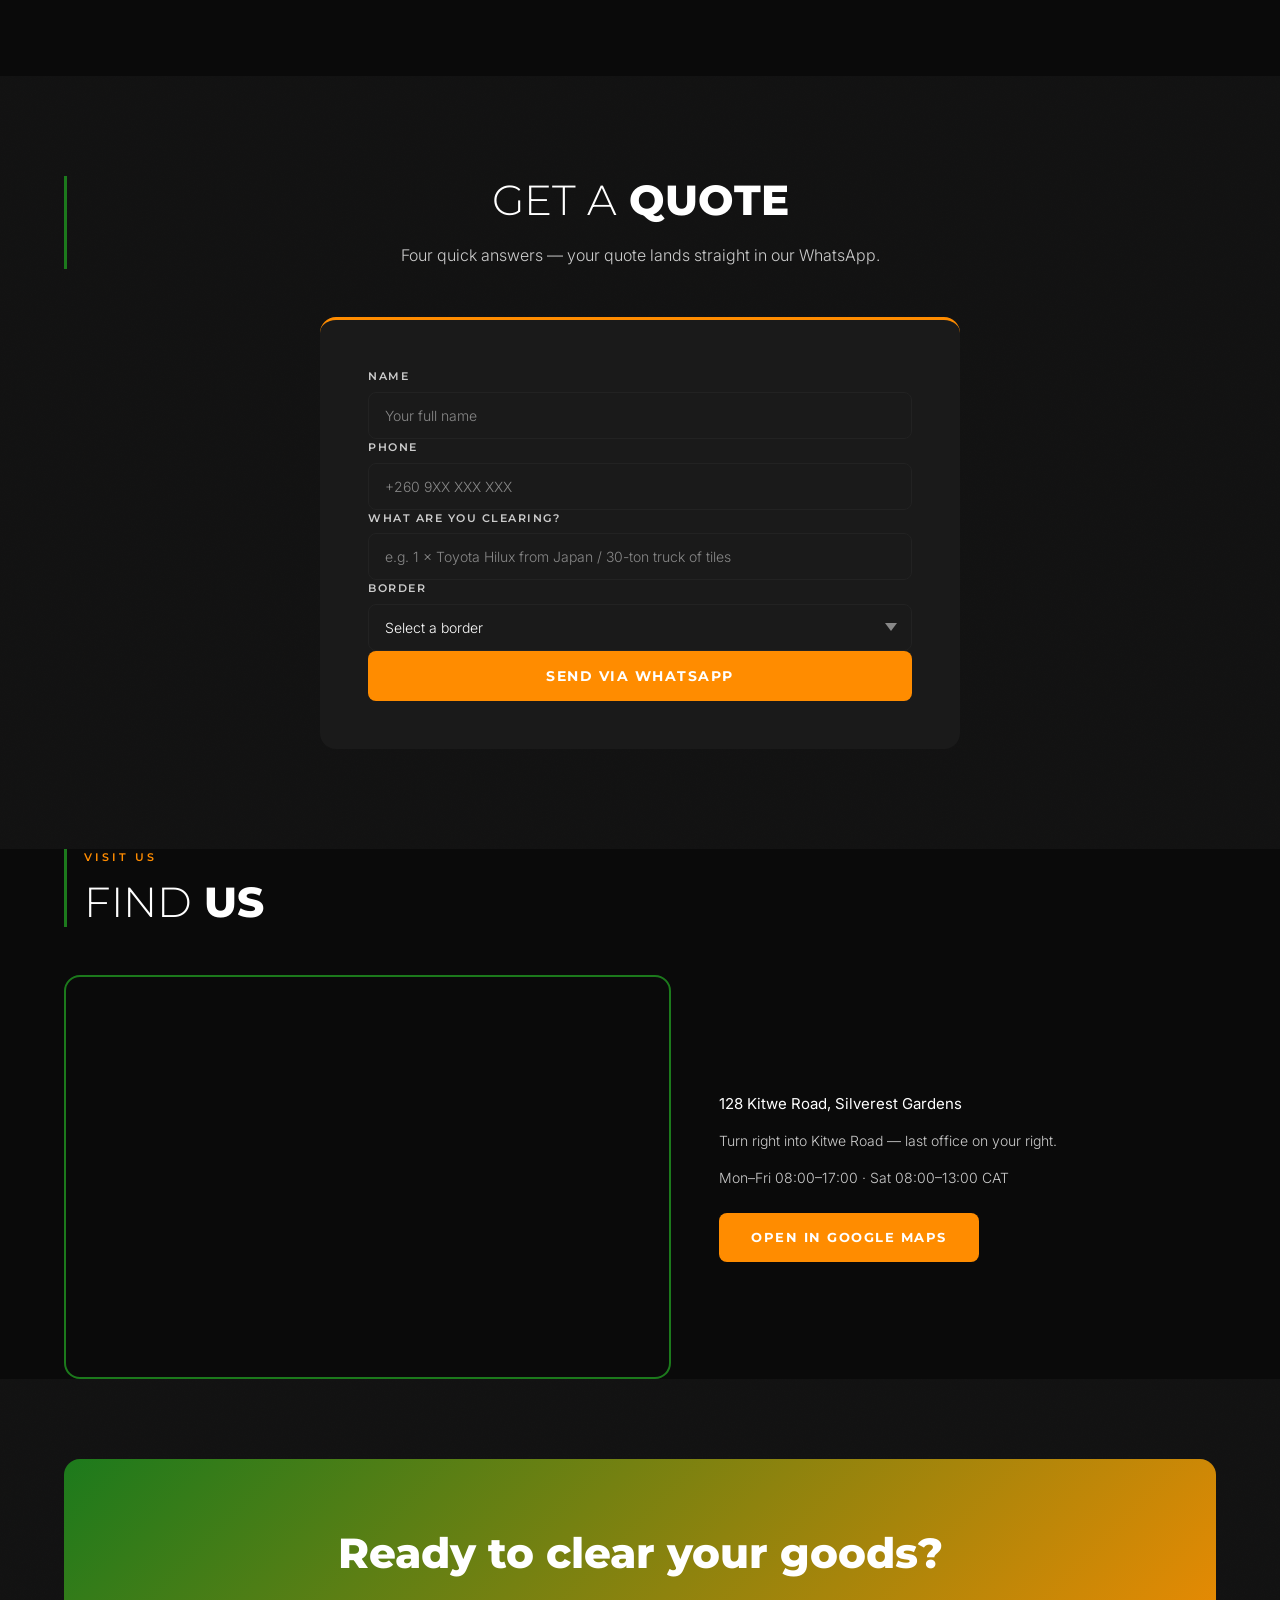
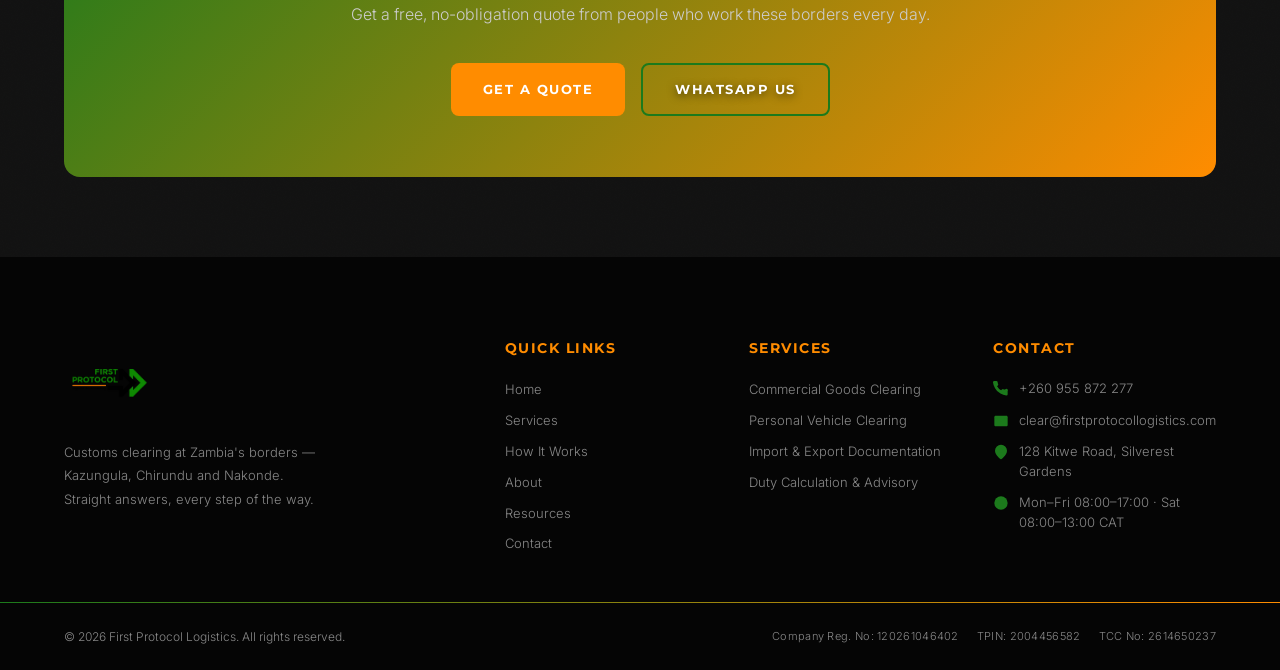
==== commit e1e19c60: "Update contact email to clear@firstprotocollogistics.com Replaces info@firstprotocol.com site-wide (" ====
--- a/index.html
+++ b/index.html
@@ -362,7 +362,7 @@
             </div>
             <div class="footer-contact-item">
               <svg viewBox="0 0 24 24"><path d="M4 4h16c1.1 0 2 .9 2 2v12c0 1.1-.9 2-2 2H4c-1.1 0-2-.9-2-2V6c0-1.1.9-2 2-2z"/><polyline points="22,6 12,13 2,6"/></svg>
-              <a href="mailto:info@firstprotocol.com">info@firstprotocol.com</a>
+              <a href="mailto:clear@firstprotocollogistics.com">clear@firstprotocollogistics.com</a>
             </div>
             <div class="footer-contact-item">
               <svg viewBox="0 0 24 24"><path d="M21 10c0 7-9 13-9 13s-9-6-9-13a9 9 0 0118 0z"/><circle cx="12" cy="10" r="3"/></svg>
--- a/assets/css/style.css
+++ b/assets/css/style.css
@@ -462,7 +462,7 @@
 .hero-overlay {
   position: absolute;
   inset: 0;
-  background: linear-gradient(135deg, rgba(10, 10, 10, 0.57) 0%, rgba(10, 10, 10, 0.33) 100%);
+  background: none;
   z-index: 1;
 }
 
